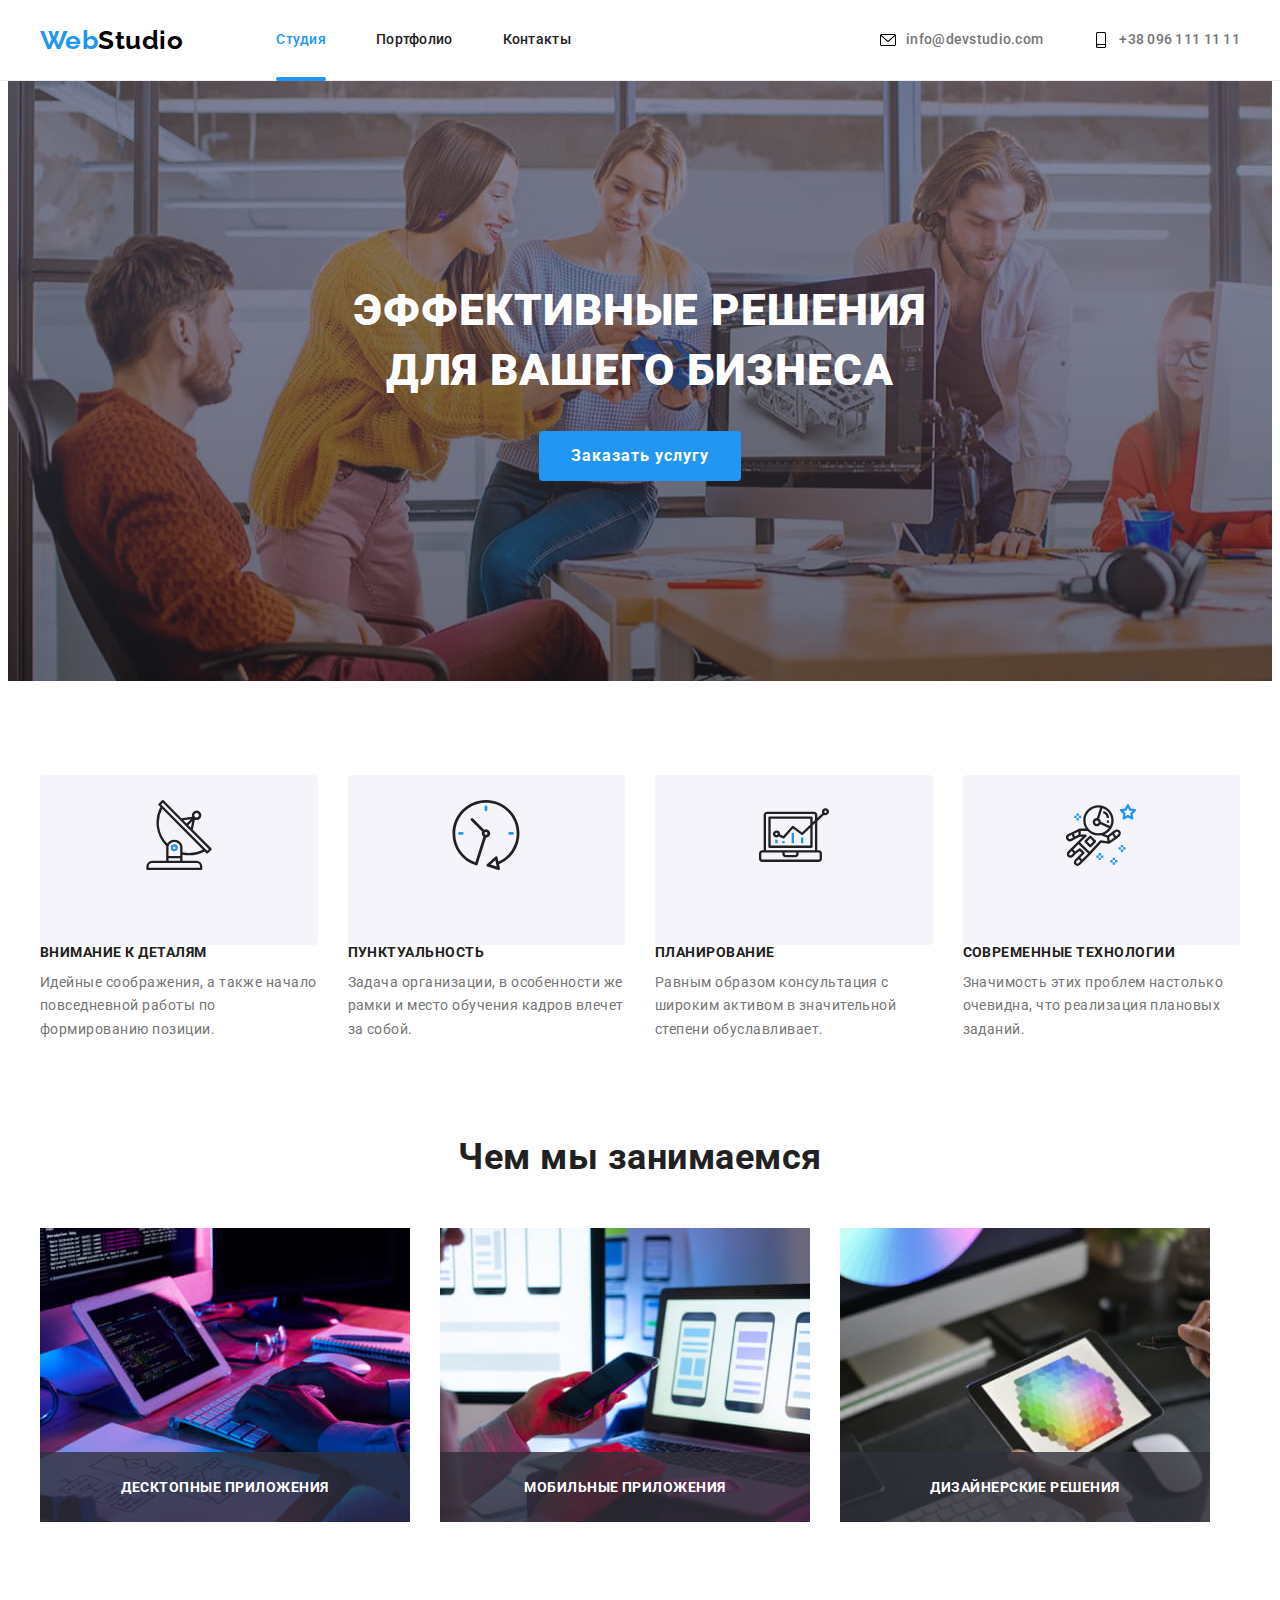
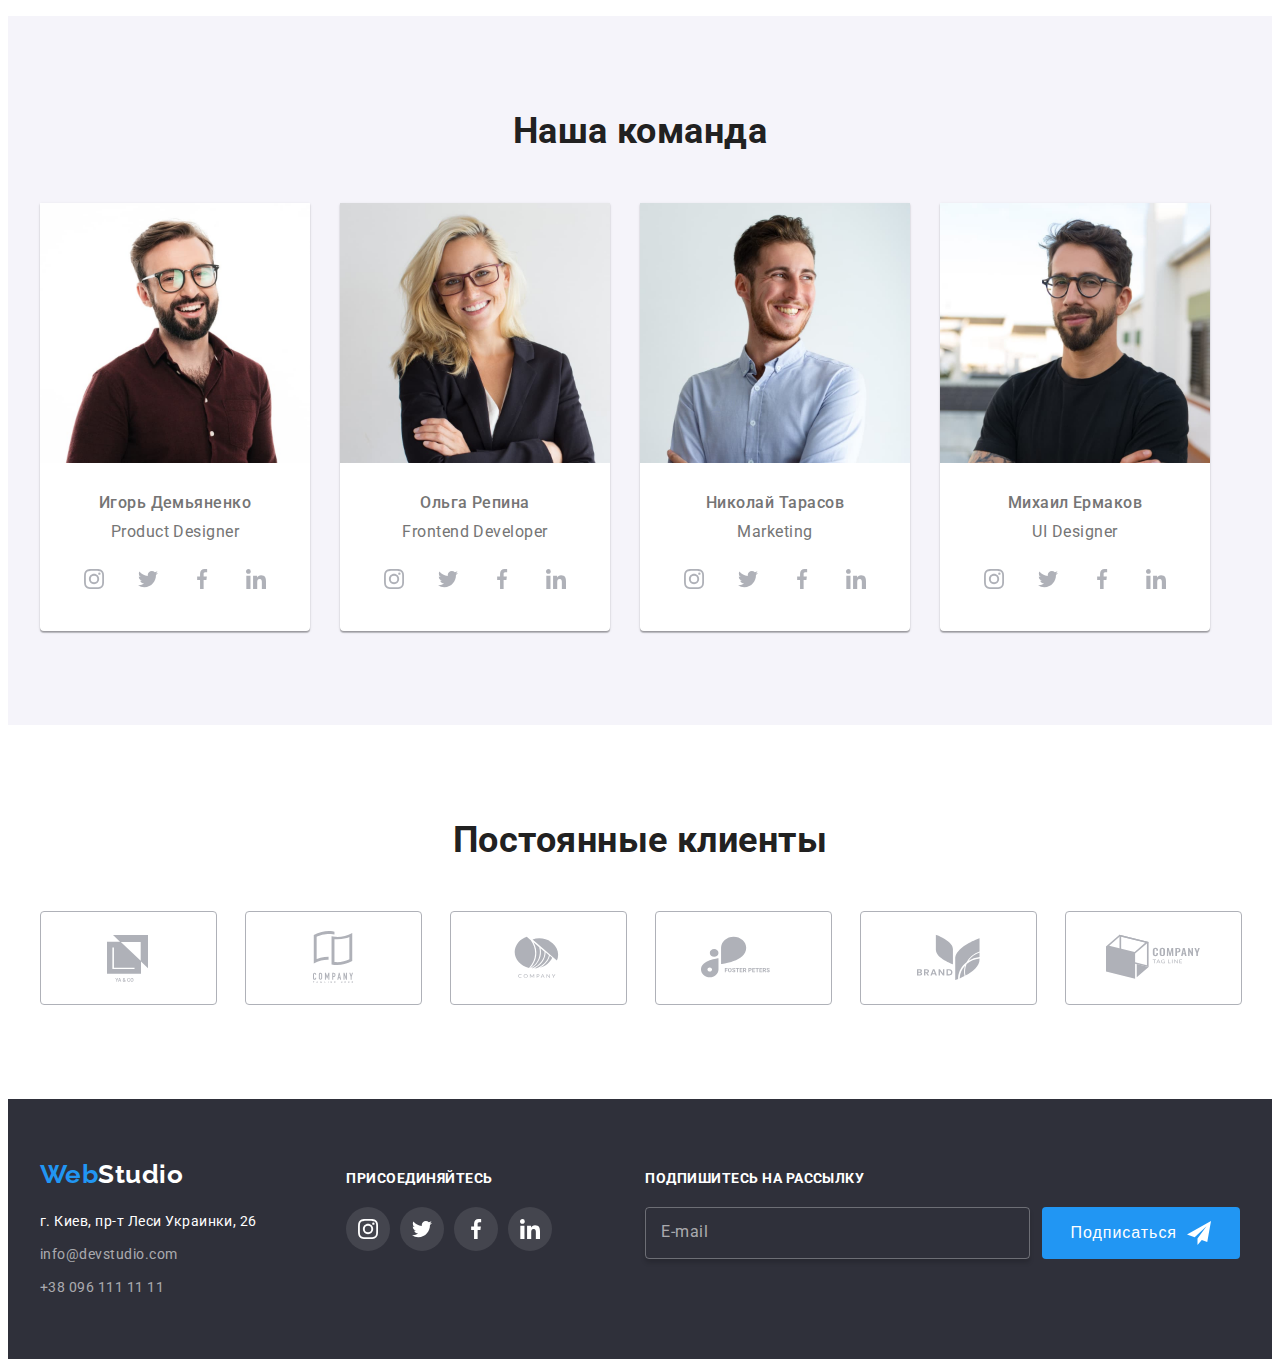
==== index.html @ b7d48f89 "previous project add to the new repo" ====
<!DOCTYPE html>
<html lang="ru">
  <head>
    <meta charset="UTF-8" />
    <meta http-equiv="X-UA-Compatible" content="IE=edge" />
    <meta name="viewport" content="width=device-width, initial-scale=1.0" />
    <title>Studio</title>
    <link rel="preconnect" href="https://fonts.googleapis.com" />
    <link rel="preconnect" href="https://fonts.gstatic.com" crossorigin />
    <link
      href="https://fonts.googleapis.com/css2?family=Raleway:wght@700&family=Roboto:wght@400;500;700;900&display=swap"
      rel="stylesheet"
    />
    <link
      rel="stylesheet"
      href="https://cdnjs.cloudflare.com/ajax/libs/modern-normalize/1.1.0/modern-normalize.min.css"
      integrity="sha512-wpPYUAdjBVSE4KJnH1VR1HeZfpl1ub8YT/NKx4PuQ5NmX2tKuGu6U/JRp5y+Y8XG2tV+wKQpNHVUX03MfMFn9Q=="
      crossorigin="anonymous"
      referrerpolicy="no-referrer"
    />
    <link rel="stylesheet" href="./css/main.min.css" />
  </head>

  <body>
    <!-- Шапка сайту -->
    <header class="page-header">
      <div class="container page-header__container">
        <nav class="navigation">
          <a href="./index.html" class="logo">Web<span class="logo__label">Studio</span></a>
          <ul class="navigation__list">
            <li class="navigation__item">
              <a href="./index.html" class="navigation__link navigation__link--current">Студия</a>
            </li>
            <li class="navigation__item">
              <a href="./portfolio.html" class="navigation__link">Портфолио</a>
            </li>
            <li class="navigation__item">
              <a href="" class="navigation__link">Контакты</a>
            </li>
          </ul>
        </nav>
        <ul class="page-header__contacts">
          <li class="page-header__item">
            <a href="mailto:info@devstudio.com" class="page-header__link">
              <svg class="page-header__icon">
                <use href="./images/defs.svg#letter"></use>
              </svg>
              info@devstudio.com
            </a>
          </li>
          <li class="page-header__item">
            <a href="tel:+380961111111" class="page-header__link">
              <svg class="page-header__icon">
                <use href="./images/defs.svg#phone"></use>
              </svg>
              +38 096 111 11 11
            </a>
          </li>
        </ul>
      </div>
    </header>

    <!-- Основний контент -->
    <main>
      <!-- Герой -->
      <section class="hero">
        <h1 class="hero__title">Эффективные решения для вашего бизнеса</h1>
        <button type="button" class="hero__btn" data-modal-open>Заказать услугу</button>
      </section>

      <!-- Особенности -->
      <section class="features section">
        <div class="container">
          <h2 class="hiden">Особенности</h2>
          <ul class="features__list">
            <li class="features__item">
              <div class="features__thumb">
                <svg class="features__icon">
                  <use href="./images/defs.svg#antenna"></use>
                </svg>
              </div>
              <h3 class="features__name">Внимание к деталям</h3>
              <p class="features__text">
                Идейные соображения, а также начало повседневной работы по формированию позиции.
              </p>
            </li>
            <li class="features__item">
              <div class="features__thumb">
                <svg class="features__icon">
                  <use href="./images/defs.svg#clock"></use>
                </svg>
              </div>
              <h3 class="features__name">Пунктуальность</h3>
              <p class="features__text">
                Задача организации, в особенности же рамки и место обучения кадров влечет за собой.
              </p>
            </li>
            <li class="features__item">
              <div class="features__thumb">
                <svg class="features__icon">
                  <use href="./images/defs.svg#diagram"></use>
                </svg>
              </div>
              <h3 class="features__name">Планирование</h3>
              <p class="features__text">
                Равным образом консультация с широким активом в значительной степени обуславливает.
              </p>
            </li>
            <li class="features__item">
              <div class="features__thumb">
                <svg class="features__icon">
                  <use href="./images/defs.svg#astronaut"></use>
                </svg>
              </div>
              <h3 class="features__name">Современные технологии</h3>
              <p class="features__text">
                Значимость этих проблем настолько очевидна, что реализация плановых заданий.
              </p>
            </li>
          </ul>
        </div>
      </section>

      <!-- Чем мы занимаемся -->
      <section class="tasks section">
        <div class="container">
          <h2 class="title">Чем мы занимаемся</h2>
          <ul class="tasks__list">
            <li class="tasks__item">
              <img src="./images/box1.jpg" alt="клацание по клавиатуре" width="370" height="294" />
              <div class="tasks__subtext">
                <p class="tasks__text">Десктопные приложения</p>
              </div>
            </li>
            <li class="tasks__item">
              <img
                src="./images/box2.jpg"
                alt="установка тем на телефон"
                width="370"
                height="294"
              />
              <div class="tasks__subtext">
                <p class="tasks__text">Мобильные приложения</p>
              </div>
            </li>
            <li class="tasks__item">
              <img src="./images/box3.jpg" alt="просмотр гаммы цветов" width="370" height="294" />
              <div class="tasks__subtext">
                <p class="tasks__text">Дизайнерские решения</p>
              </div>
            </li>
          </ul>
        </div>
      </section>

      <!-- Наша команда -->
      <section class="team section">
        <div class="container">
          <h2 class="title">Наша команда</h2>
          <ul class="team__list">
            <li class="team__card">
              <img
                src="./images/img1.jpg"
                alt="Игорь Демьяненко, главный дизайнер"
                width="270"
                height="260"
              />
              <h3 class="team__name">Игорь Демьяненко</h3>
              <p class="team__position">Product Designer</p>
              <ul class="social-list">
                <li class="social-list__item">
                  <a href="" class="social-list__link social-list__link--team">
                    <svg class="social-list__icon">
                      <use href="./images/defs.svg#instagram"></use>
                    </svg>
                  </a>
                </li>
                <li class="social-list__item">
                  <a href="" class="social-list__link social-list__link--team">
                    <svg class="social-list__icon">
                      <use href="./images/defs.svg#twitter"></use>
                    </svg>
                  </a>
                </li>
                <li class="social-list__item">
                  <a href="" class="social-list__link social-list__link--team">
                    <svg class="social-list__icon">
                      <use href="./images/defs.svg#facebook"></use>
                    </svg>
                  </a>
                </li>
                <li class="social-list__item">
                  <a href="" class="social-list__link social-list__link--team">
                    <svg class="social-list__icon">
                      <use href="./images/defs.svg#linkedin"></use>
                    </svg>
                  </a>
                </li>
              </ul>
            </li>
            <li class="team__card">
              <img
                src="./images/img2.jpg"
                alt="Ольга Репина, фронтенд разработчик"
                width="270"
                height="260"
              />
              <h3 class="team__name">Ольга Репина</h3>
              <p class="team__position">Frontend Developer</p>
              <ul class="social-list">
                <li class="social-list__item">
                  <a href="" class="social-list__link social-list__link--team">
                    <svg class="social-list__icon">
                      <use href="./images/defs.svg#instagram"></use>
                    </svg>
                  </a>
                </li>
                <li class="social-list__item">
                  <a href="" class="social-list__link social-list__link--team">
                    <svg class="social-list__icon">
                      <use href="./images/defs.svg#twitter"></use>
                    </svg>
                  </a>
                </li>
                <li class="social-list__item">
                  <a href="" class="social-list__link social-list__link--team">
                    <svg class="social-list__icon">
                      <use href="./images/defs.svg#facebook"></use>
                    </svg>
                  </a>
                </li>
                <li class="social-list__item">
                  <a href="" class="social-list__link social-list__link--team">
                    <svg class="social-list__icon">
                      <use href="./images/defs.svg#linkedin"></use>
                    </svg>
                  </a>
                </li>
              </ul>
            </li>
            <li class="team__card">
              <img
                src="./images/img3.jpg"
                alt="Николай Тарасов, отдел маркетинга"
                width="270"
                height="260"
              />
              <h3 class="team__name">Николай Тарасов</h3>
              <p class="team__position">Marketing</p>
              <ul class="social-list">
                <li class="social-list__item">
                  <a href="" class="social-list__link social-list__link--team">
                    <svg class="social-list__icon">
                      <use href="./images/defs.svg#instagram"></use>
                    </svg>
                  </a>
                </li>
                <li class="social-list__item">
                  <a href="" class="social-list__link social-list__link--team">
                    <svg class="social-list__icon">
                      <use href="./images/defs.svg#twitter"></use>
                    </svg>
                  </a>
                </li>
                <li class="social-list__item">
                  <a href="" class="social-list__link social-list__link--team">
                    <svg class="social-list__icon">
                      <use href="./images/defs.svg#facebook"></use>
                    </svg>
                  </a>
                </li>
                <li class="social-list__item">
                  <a href="" class="social-list__link social-list__link--team">
                    <svg class="social-list__icon">
                      <use href="./images/defs.svg#linkedin"></use>
                    </svg>
                  </a>
                </li>
              </ul>
            </li>
            <li class="team__card">
              <img src="./images/img4.jpg" alt="Михаил Ермаков, дизайнер пользовательского
              интерфейся" width="270" height="260"" />
              <h3 class="team__name">Михаил Ермаков</h3>
              <p class="team__position">UI Designer</p>
              <ul class="social-list">
                <li class="social-list__item">
                  <a href="" class="social-list__link social-list__link--team">
                    <svg class="social-list__icon">
                      <use href="./images/defs.svg#instagram"></use>
                    </svg>
                  </a>
                </li>
                <li class="social-list__item">
                  <a href="" class="social-list__link social-list__link--team">
                    <svg class="social-list__icon">
                      <use href="./images/defs.svg#twitter"></use>
                    </svg>
                  </a>
                </li>
                <li class="social-list__item">
                  <a href="" class="social-list__link social-list__link--team">
                    <svg class="social-list__icon">
                      <use href="./images/defs.svg#facebook"></use>
                    </svg>
                  </a>
                </li>
                <li class="social-list__item">
                  <a href="" class="social-list__link social-list__link--team">
                    <svg class="social-list__icon">
                      <use href="./images/defs.svg#linkedin"></use>
                    </svg>
                  </a>
                </li>
              </ul>
            </li>
          </ul>
        </div>
      </section>

      <!-- Наши клиенты -->
      <section class="section clients">
        <div class="container">
          <h2 class="title">Постоянные клиенты</h2>
          <ul class="clients__list">
            <li class="clients__item">
              <a href="" class="clients__link">
                <svg class="clients__icon">
                  <use href="./images/defs.svg#client-1"></use>
                </svg>
              </a>
            </li>
            <li class="clients__item">
              <a href="" class="clients__link">
                <svg class="clients__icon">
                  <use href="./images/defs.svg#client-2"></use>
                </svg>
              </a>
            </li>
            <li class="clients__item">
              <a href="" class="clients__link">
                <svg class="clients__icon">
                  <use href="./images/defs.svg#client-3"></use>
                </svg>
              </a>
            </li>
            <li class="clients__item">
              <a href="" class="clients__link">
                <svg class="clients__icon">
                  <use href="./images/defs.svg#client-4"></use>
                </svg>
              </a>
            </li>
            <li class="clients__item">
              <a href="" class="clients__link">
                <svg class="clients__icon">
                  <use href="./images/defs.svg#client-5"></use>
                </svg>
              </a>
            </li>
            <li class="clients__item">
              <a href="" class="clients__link">
                <svg class="clients__icon">
                  <use href="./images/defs.svg#client-6"></use>
                </svg>
              </a>
            </li>
          </ul>
        </div>
      </section>

      <div class="backdrop is-hidden" data-modal>
        <div class="modal">
          <button type="button" class="modal__btn" data-modal-close>
            <svg class="modal__icon">
              <use href="./images/defs.svg#close"></use>
            </svg>
          </button>

          <h2 class="modal__title">Оставьте свои данные, мы вам перезвоним</h2>

          <label class="modal__label">
            <input type="text" class="modal__input" name="name" placeholder=" " />
            <span class="modal__label-name">Имя</span>
            <svg class="modal__label-icon">
              <use href="./images/defs.svg#person-black"></use>
            </svg>
          </label>
          <label class="modal__label">
            <input type="tel" class="modal__input" name="tel" placeholder=" " />
            <span class="modal__label-name">Телефон</span>
            <svg class="modal__label-icon">
              <use href="./images/defs.svg#phone-black"></use>
            </svg>
          </label>
          <label class="modal__label">
            <input type="email" class="modal__input" name="email" placeholder=" " />
            <span class="modal__label-name">Почта</span>
            <svg class="modal__label-icon">
              <use href="./images/defs.svg#email-black"></use>
            </svg>
          </label>
          <label class="modal__label">
            <textarea
              class="modal__input modal__textarea"
              name="comment"
              rows="6"
              placeholder="Введите текст"
            ></textarea>
            <span class="modal__textarea-name">Комментарий</span>
          </label>
          <label class="modal__policy">
            <input type="checkbox" name="policy" class="hiden modal__checkbox" />
            <svg class="modal__check">
              <use href="./images/defs.svg#check"></use>
            </svg>
            <span class="modal__policy-text"
              >Соглашаюсь с рассылкой и принимаю
              <a href="" class="modal__link">Условия договора</a></span
            >
          </label>
          <button type="submit" class="modal__submit-btn">Отправить</button>
        </div>
      </div>
    </main>

    <!-- Футер -->
    <footer class="page-footer">
      <div class="container page-footer__container">
        <div class="page-footer__left">
          <a href="./index.html" class="logo"
            >Web<span class="logo__label logo__label--footer">Studio</span></a
          >
          <address class="address">
            <ul class="address__list">
              <li class="address__item"><p>г. Киев, пр-т Леси Украинки, 26</p></li>
              <li class="address__item">
                <a href="mailto:info@devstudio.com" class="address__link">info@devstudio.com</a>
              </li>
              <li class="address__item">
                <a href="tel:+380961111111" class="address__link">+38 096 111 11 11</a>
              </li>
            </ul>
          </address>
        </div>
        <div class="page-footer__center">
          <h2 class="page-footer__title">присоединяйтесь</h2>
          <ul class="social-list">
            <li class="social-list__item">
              <a href="" class="social-list__link social-list__link--footer">
                <svg class="social-list__icon">
                  <use href="./images/defs.svg#instagram"></use>
                </svg>
              </a>
            </li>
            <li class="social-list__item">
              <a href="" class="social-list__link social-list__link--footer">
                <svg class="social-list__icon">
                  <use href="./images/defs.svg#twitter"></use>
                </svg>
              </a>
            </li>
            <li class="social-list__item">
              <a href="" class="social-list__link social-list__link--footer">
                <svg class="social-list__icon">
                  <use href="./images/defs.svg#facebook"></use>
                </svg>
              </a>
            </li>
            <li class="social-list__item">
              <a href="" class="social-list__link social-list__link--footer">
                <svg class="social-list__icon">
                  <use href="./images/defs.svg#linkedin"></use>
                </svg>
              </a>
            </li>
          </ul>
        </div>
        <div class="page-footer__right">
          <h2 class="page-footer__title">Подпишитесь на рассылку</h2>
          <div class="page-footer__wrapper">
            <label class="page-footer__label">
              <input
                type="email"
                class="page-footer__input"
                name="email"
                placeholder=" "
              />
              <span class="page-footer__label-text">E-mail</span>
            </label>
            <button class="page-footer__btn" type="submit">
              Подписаться
              <svg class="page-footer__icon">
                <use href="./images/defs.svg#send"></use>
              </svg>
            </button>
          </div>
        </div>
      </div>
    </footer>

    <script src="./js/modal.js"></script>
  </body>
</html>
---- css/main.min.css ----
body{padding:0}h1,h2,h3,h4,h5,h6,p{margin-top:0;margin-bottom:0}img{display:block;max-width:100%}ul,ol{list-style:none;margin:0;padding:0}a{text-decoration:none}body{font-family:"Roboto", sans-serif;color:#757575;letter-spacing:0.03em;margin-top:81px}.container{width:1200px;margin:0 auto;padding-left:15px;padding-right:15px}.hiden{position:absolute;width:1px;height:1px;margin:-1px;padding:0;overflow:hidden;border:0;clip:rect(0 0 0 0)}.section{padding-top:94px;padding-bottom:94px}.title{font-size:36px;line-height:1.17;text-align:center;margin-bottom:50px;color:#212121}.page-header{position:fixed;width:100%;top:0;left:50%;-webkit-transform:translateX(-50%);transform:translateX(-50%);z-index:5;background-color:#fff;font-weight:500;font-size:14px;line-height:1.14;border-bottom:1px solid #ececec}.page-header__container{display:-webkit-box;display:-ms-flexbox;display:flex}.page-header__item:not(:last-child){margin-right:50px}.page-header__link{display:-webkit-box;display:-ms-flexbox;display:flex;-webkit-box-align:center;-ms-flex-align:center;align-items:center;padding-top:32px;padding-bottom:32px;letter-spacing:0.02em;color:#757575;-webkit-transition:color 250ms cubic-bezier(0.4, 0, 0.2, 1),fill 250ms cubic-bezier(0.4, 0, 0.2, 1);transition:color 250ms cubic-bezier(0.4, 0, 0.2, 1),fill 250ms cubic-bezier(0.4, 0, 0.2, 1)}.page-header__link:hover,.page-header__link:focus{fill:#2196f3;color:#2196f3}.page-header__icon{margin-right:10px;width:16px;height:16px}.navigation{display:-webkit-box;display:-ms-flexbox;display:flex;-webkit-box-align:center;-ms-flex-align:center;align-items:center}.navigation__list{display:-webkit-box;display:-ms-flexbox;display:flex}.navigation__item:not(:last-child){margin-right:50px}.navigation__link{display:inline-block;padding-top:32px;padding-bottom:32px;letter-spacing:0.02em;color:#212121;-webkit-transition:color 250ms cubic-bezier(0.4, 0, 0.2, 1);transition:color 250ms cubic-bezier(0.4, 0, 0.2, 1)}.navigation__link:hover,.navigation__link:focus{color:#2196f3}.navigation__link--current{position:relative;color:#2196f3}.navigation__link--current::after{position:absolute;bottom:-1px;content:"";display:block;height:4px;width:100%;border-radius:2px;background-color:#2196f3}.page-header__contacts{display:-webkit-box;display:-ms-flexbox;display:flex;margin-left:auto}.logo{font-family:Raleway;font-weight:700;font-size:26px;line-height:1.19;color:#2196f3;margin-right:93px}.logo__label{color:#000000}.logo__label--footer{color:#fff}.hero{max-width:1600px;background:-webkit-gradient(linear, left top, left bottom, from(rgba(128,131,165,0.4)), to(rgba(47,48,58,0.4))),url("../images/bgc.jpg");background:linear-gradient(rgba(128,131,165,0.4), rgba(47,48,58,0.4)),url("../images/bgc.jpg");margin:0 auto;text-align:center;letter-spacing:0.06em;padding-top:200px;padding-bottom:200px}.hero__title{max-width:630px;margin-left:auto;margin-right:auto;margin-bottom:30px;font-weight:900;font-size:44px;line-height:1.36;text-transform:uppercase;color:#fff}.hero__btn{font-family:inherit;font-weight:700;font-size:16px;line-height:1.87;letter-spacing:inherit;color:#fff;cursor:pointer;background-color:#2196f3;border:none;border-radius:4px;padding:10px 32px;-webkit-transition:background-color 250ms cubic-bezier(0.4, 0, 0.2, 1);transition:background-color 250ms cubic-bezier(0.4, 0, 0.2, 1)}.hero__btn:hover,.hero__btn:focus{background-color:#188ce8}.features{padding-bottom:0}.features__list{display:-webkit-box;display:-ms-flexbox;display:flex}.features__item{max-width:calc((100% - 90px) / 4)}.features__item:not(:last-child){margin-right:30px}.features__thumb{width:100%;height:120px;padding:25px 0;background-color:#f5f4fa;border-radius:4px}.features__icon{display:block;margin:0 auto;width:70px;height:70px}.features__name{margin-bottom:10px;line-height:1.14;text-transform:uppercase;font-size:14px;color:#212121}.features__text{font-size:14px;line-height:1.71}.tasks__list{display:-webkit-box;display:-ms-flexbox;display:flex}.tasks__item{position:relative;max-width:calc((100% - 60px) / 3)}.tasks__item:not(:last-child){margin-right:30px}.tasks__subtext{position:absolute;bottom:0;height:70px;width:100%;display:-webkit-box;display:-ms-flexbox;display:flex;-webkit-box-pack:center;-ms-flex-pack:center;justify-content:center;-webkit-box-align:center;-ms-flex-align:center;align-items:center;background-color:rgba(47,48,58,0.8)}.tasks__text{font-weight:700;font-size:14px;line-height:calc(16 / 14);text-transform:uppercase;color:#fff}.team{text-align:center;background-color:#f5f4fa}.team__list{display:-webkit-box;display:-ms-flexbox;display:flex}.team__card{max-width:calc((100% - 90px) / 4);padding-bottom:30px;background-color:#fff;border-radius:0px 0px 4px 4px;-webkit-box-shadow:0px 1px 3px rgba(0,0,0,0.12),0px 1px 1px rgba(0,0,0,0.14),0px 2px 1px rgba(0,0,0,0.2);box-shadow:0px 1px 3px rgba(0,0,0,0.12),0px 1px 1px rgba(0,0,0,0.14),0px 2px 1px rgba(0,0,0,0.2)}.team__card:not(:last-child){margin-right:30px}.team__name{font-weight:500;font-size:16px;margin-top:30px;margin-bottom:10px}.team__position{font-size:16px;line-height:1.19}.social-list{display:-webkit-box;display:-ms-flexbox;display:flex;-webkit-box-pack:center;-ms-flex-pack:center;justify-content:center;margin-top:16px}.social-list__item:not(:last-child){margin-right:10px}.social-list__item:hover .social-list__link,.social-list__item:hover .social-list__link--team,.social-list__item:hover .social-list__link--footer,.social-list__item:focus .social-list__link,.social-list__item:focus .social-list__link--team,.social-list__item:focus .social-list__link--footer{-webkit-transform:rotateY(1turn);transform:rotateY(1turn)}.social-list__link:hover,.social-list__link--team:hover,.social-list__link--footer:hover,.social-list__link:focus,.social-list__link--team:focus,.social-list__link--footer:focus{background-color:#2196f3;fill:#fff}.social-list__icon{display:block;width:20px;height:20px}.social-list__link,.social-list__link--team,.social-list__link--footer{display:-webkit-box;display:-ms-flexbox;display:flex;border-radius:50%;height:44px;width:44px;-webkit-box-align:center;-ms-flex-align:center;align-items:center;-webkit-box-pack:center;-ms-flex-pack:center;justify-content:center;-webkit-transition:background-color 250ms cubic-bezier(0.4, 0, 0.2, 1),fill 250ms cubic-bezier(0.4, 0, 0.2, 1),-webkit-transform 500ms cubic-bezier(0.4, 0, 0.2, 1);transition:background-color 250ms cubic-bezier(0.4, 0, 0.2, 1),fill 250ms cubic-bezier(0.4, 0, 0.2, 1),-webkit-transform 500ms cubic-bezier(0.4, 0, 0.2, 1);transition:background-color 250ms cubic-bezier(0.4, 0, 0.2, 1),fill 250ms cubic-bezier(0.4, 0, 0.2, 1),transform 500ms cubic-bezier(0.4, 0, 0.2, 1);transition:background-color 250ms cubic-bezier(0.4, 0, 0.2, 1),fill 250ms cubic-bezier(0.4, 0, 0.2, 1),transform 500ms cubic-bezier(0.4, 0, 0.2, 1),-webkit-transform 500ms cubic-bezier(0.4, 0, 0.2, 1)}.social-list__link--team{fill:#afb1b8}.social-list__link--footer{fill:#fff;background-color:rgba(255,255,255,0.1)}.clients__list{display:-webkit-box;display:-ms-flexbox;display:flex}.clients__item{width:calc((100% - 150px) / 6)}.clients__item:not(:last-child){margin-right:30px}.clients__link{display:-webkit-box;display:-ms-flexbox;display:flex;fill:#afb1b8;-webkit-box-pack:center;-ms-flex-pack:center;justify-content:center;-webkit-box-align:center;-ms-flex-align:center;align-items:center;width:100%;height:92px;border:1px solid #afb1b8;border-radius:4px;-webkit-transition:border-color 250ms cubic-bezier(0.4, 0, 0.2, 1),fill 250ms cubic-bezier(0.4, 0, 0.2, 1);transition:border-color 250ms cubic-bezier(0.4, 0, 0.2, 1),fill 250ms cubic-bezier(0.4, 0, 0.2, 1)}.clients__link:hover,.clients__link:focus{fill:#2196f3;border-color:#2196f3}.clients__icon{width:106px}.page-footer{background-color:#2f303a;padding-top:60px;padding-bottom:60px}.page-footer__container{display:-webkit-box;display:-ms-flexbox;display:flex}.page-footer__title{font-size:14px;line-height:1.14;text-transform:uppercase;color:#fff;margin-bottom:20px}.page-footer__left{margin-right:70px}.page-footer__center{padding-top:12px}.page-footer__right{-webkit-box-flex:1;-ms-flex-positive:1;flex-grow:1;padding-top:12px;margin-left:93px}.page-footer__wrapper{display:-webkit-box;display:-ms-flexbox;display:flex}.page-footer__label{display:-webkit-box;display:-ms-flexbox;display:flex;-webkit-box-flex:1;-ms-flex-positive:1;flex-grow:1;position:relative;-ms-flex-preferred-size:auto;flex-basis:auto}.page-footer__label:focus-within .page-footer__label-text{-webkit-transform:translateX(-79px);transform:translateX(-79px)}.page-footer__label-text{position:absolute;top:15px;left:16px;-webkit-transform:translateX(0);transform:translateX(0);font-size:16px;line-height:1.25;color:rgba(255,255,255,0.6)}.page-footer__input{display:block;padding:15px 16px;-webkit-box-flex:1;-ms-flex-positive:1;flex-grow:1;border:1px solid rgba(255,255,255,0.3);-webkit-box-shadow:0px 4px 4px rgba(0,0,0,0.15);box-shadow:0px 4px 4px rgba(0,0,0,0.15);border-radius:4px;background-color:transparent;font-size:16px;line-height:1.25;color:#fff}.page-footer__input:not(:placeholder-shown)+.footer-label-text{-webkit-transform:translateX(-79px);transform:translateX(-79px)}.page-footer__btn{padding:10px 29px;margin-left:12px;border:none;border-radius:4px;font-size:16px;line-height:1.87;display:-webkit-box;display:-ms-flexbox;display:flex;-webkit-box-align:center;-ms-flex-align:center;align-items:center;text-align:center;letter-spacing:0.06em;color:#ffffff;background-color:#2196f3;-webkit-transition:background-color 250ms cubic-bezier(0.4, 0, 0.2, 1);transition:background-color 250ms cubic-bezier(0.4, 0, 0.2, 1)}.page-footer__btn:hover,.page-footer__btn:focus{background-color:#188ce8}.page-footer__icon{width:24px;height:24px;margin-left:10px;fill:#ffffff}.address{margin-top:20px;font-style:normal;font-size:14px;line-height:1.71;color:#fff}.address__item:not(:last-child){margin-bottom:9px}.address__link{font-style:normal;color:rgba(255,255,255,0.6);-webkit-transition:color 250ms cubic-bezier(0.4, 0, 0.2, 1);transition:color 250ms cubic-bezier(0.4, 0, 0.2, 1)}.backdrop{position:fixed;width:100vw;height:100vh;top:0;left:0;z-index:10;opacity:1;-webkit-transition:opacity 250ms cubic-bezier(0.4, 0, 0.2, 1);transition:opacity 250ms cubic-bezier(0.4, 0, 0.2, 1);background-color:rgba(0,0,0,0.2)}.backdrop.is-hidden{opacity:0;pointer-events:none}.modal{position:absolute;top:50%;left:50%;-webkit-transform:translate(-50%, -50%) scale(1);transform:translate(-50%, -50%) scale(1);-webkit-transition:-webkit-transform 250ms cubic-bezier(0.4, 0, 0.2, 1);transition:-webkit-transform 250ms cubic-bezier(0.4, 0, 0.2, 1);transition:transform 250ms cubic-bezier(0.4, 0, 0.2, 1);transition:transform 250ms cubic-bezier(0.4, 0, 0.2, 1), -webkit-transform 250ms cubic-bezier(0.4, 0, 0.2, 1);width:528px;height:581px;padding:40px;background-color:#fff;-webkit-box-shadow:0px 1px 3px rgba(0,0,0,0.12),0px 1px 1px rgba(0,0,0,0.14),0px 2px 1px rgba(0,0,0,0.2);box-shadow:0px 1px 3px rgba(0,0,0,0.12),0px 1px 1px rgba(0,0,0,0.14),0px 2px 1px rgba(0,0,0,0.2);border-radius:4px}.backdrop.is-hiden .modal{-webkit-transform:translate(-50%, -50%) scale(1.2);transform:translate(-50%, -50%) scale(1.2)}.modal__btn{position:absolute;top:8px;right:8px;display:-webkit-box;display:-ms-flexbox;display:flex;-webkit-box-pack:center;-ms-flex-pack:center;justify-content:center;-webkit-box-align:center;-ms-flex-align:center;align-items:center;height:30px;width:30px;border-radius:50%;border:1px solid rgba(0,0,0,0.1);background-color:#fff;-webkit-transition:border 250ms cubic-bezier(0.4, 0, 0.2, 1),color 250ms cubic-bezier(0.4, 0, 0.2, 1);transition:border 250ms cubic-bezier(0.4, 0, 0.2, 1),color 250ms cubic-bezier(0.4, 0, 0.2, 1)}.modal__btn:hover,.modal__btn:focus{border:1px solid #2196f3;color:#2196f3}.modal__icon{height:18px;width:18px;fill:currentColor}.modal__title{font-weight:700;font-size:20px;line-height:1.15;text-align:center;color:#212121;margin-bottom:30px}.modal__label{position:relative;display:block;margin-bottom:28px}.modal__input{padding:11px 35px;border:1px solid rgba(33,33,33,0.2);border-radius:4px;width:100%}.modal__input:focus{outline:none;border-color:#2196f3}.modal__label-name{position:absolute;top:50%;left:0;-webkit-transform:translate(35px, -50%);transform:translate(35px, -50%);font-size:12px;line-height:1.17;letter-spacing:0.01em;color:#757575;-webkit-transition:-webkit-transform 250ms cubic-bezier(0.4, 0, 0.2, 1);transition:-webkit-transform 250ms cubic-bezier(0.4, 0, 0.2, 1);transition:transform 250ms cubic-bezier(0.4, 0, 0.2, 1);transition:transform 250ms cubic-bezier(0.4, 0, 0.2, 1), -webkit-transform 250ms cubic-bezier(0.4, 0, 0.2, 1)}.modal__label:focus-within .modal__label-name,.modal__input:not(:placeholder-shown)+.modal__label-name{-webkit-transform:translate(0, -37px);transform:translate(0, -37px)}.modal__label-icon{position:absolute;top:50%;left:12px;-webkit-transform:translateY(-50%);transform:translateY(-50%);width:16px;height:16px}.modal__label:focus-within .modal__label-icon{fill:#2196f3}.modal__textarea{resize:none;padding:12px 16px;font-size:12px;line-height:1.17;letter-spacing:0.01em;color:#757575}.modal__textarea::-webkit-input-placeholder{font-size:12px;line-height:1.17;letter-spacing:0.01em;color:rgba(117,117,117,0.5)}.modal__textarea:-ms-input-placeholder{font-size:12px;line-height:1.17;letter-spacing:0.01em;color:rgba(117,117,117,0.5)}.modal__textarea::-ms-input-placeholder{font-size:12px;line-height:1.17;letter-spacing:0.01em;color:rgba(117,117,117,0.5)}.modal__textarea::placeholder{font-size:12px;line-height:1.17;letter-spacing:0.01em;color:rgba(117,117,117,0.5)}.modal__textarea-name{position:absolute;left:0;top:-4px;-webkit-transform:translateY(-100%);transform:translateY(-100%);font-size:12px;line-height:1.17;letter-spacing:0.01em;color:#757575}.modal__policy{display:-webkit-box;display:-ms-flexbox;display:flex;-webkit-box-pack:center;-ms-flex-pack:center;justify-content:center;-webkit-box-align:center;-ms-flex-align:center;align-items:center;margin-bottom:30px}.modal__check{display:block;width:16px;height:15px;border:2px solid #212121;border-radius:2px;margin-right:8px;-webkit-transition:background-color 250ms cubic-bezier(0.4, 0, 0.2, 1),border-color 250ms cubic-bezier(0.4, 0, 0.2, 1);transition:background-color 250ms cubic-bezier(0.4, 0, 0.2, 1),border-color 250ms cubic-bezier(0.4, 0, 0.2, 1)}.modal__checkbox:checked+.modal__check{background-color:#2196f3;border-color:#2196f3}.modal__policy-text{text-align:center;font-size:14px;line-height:1.71;color:#757575}.modal__link:hover,.modal__link:focus{color:#2196f3}.modal__submit-btn{display:block;padding:10px 55px;margin:0 auto;background-color:#2196f3;-webkit-box-shadow:0px 4px 4px rgba(0,0,0,0.15);box-shadow:0px 4px 4px rgba(0,0,0,0.15);border-radius:4px;border:none;font-size:16px;line-height:1.87;letter-spacing:0.06em;color:#fff;-webkit-transition:background-color 250ms cubic-bezier(0.4, 0, 0.2, 1);transition:background-color 250ms cubic-bezier(0.4, 0, 0.2, 1)}.modal__submit-btn:hover,.modal__submit-btn:focus{background-color:#188ce8}
/*# sourceMappingURL=main.min.css.map */
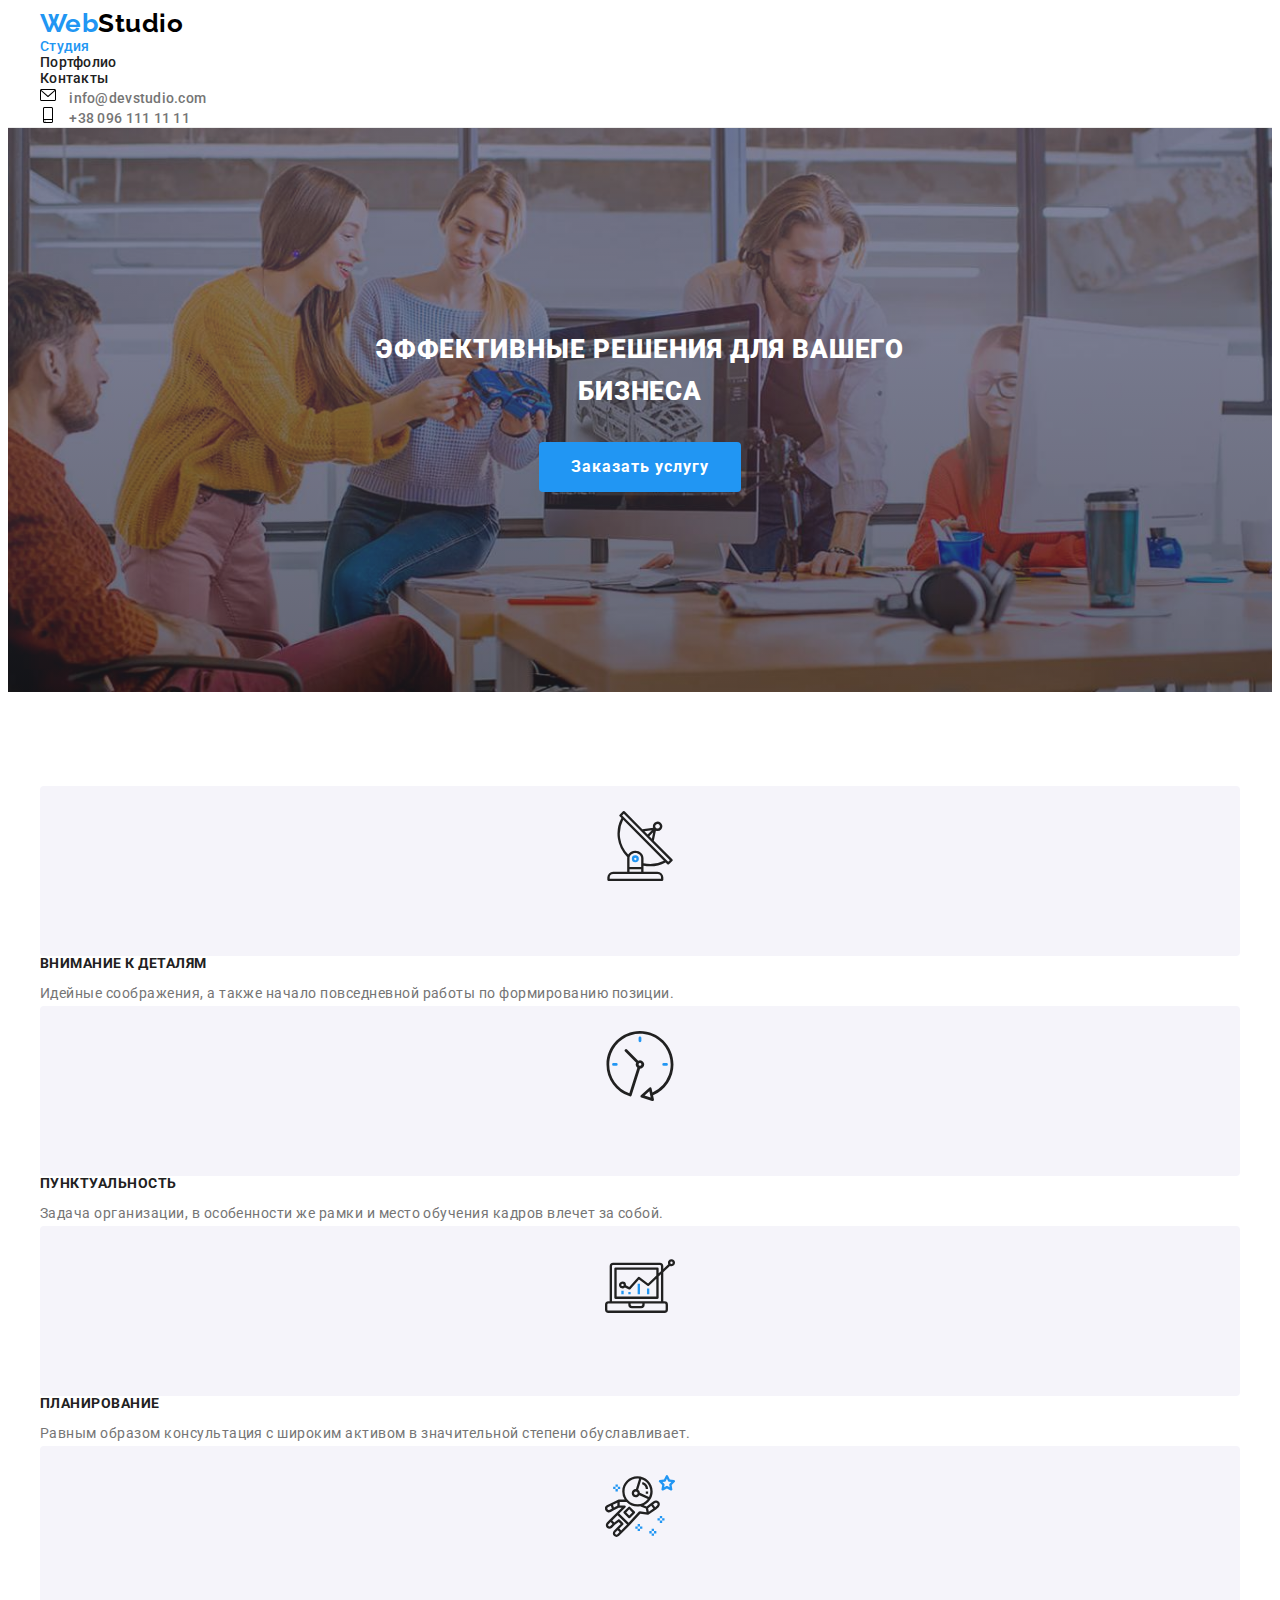
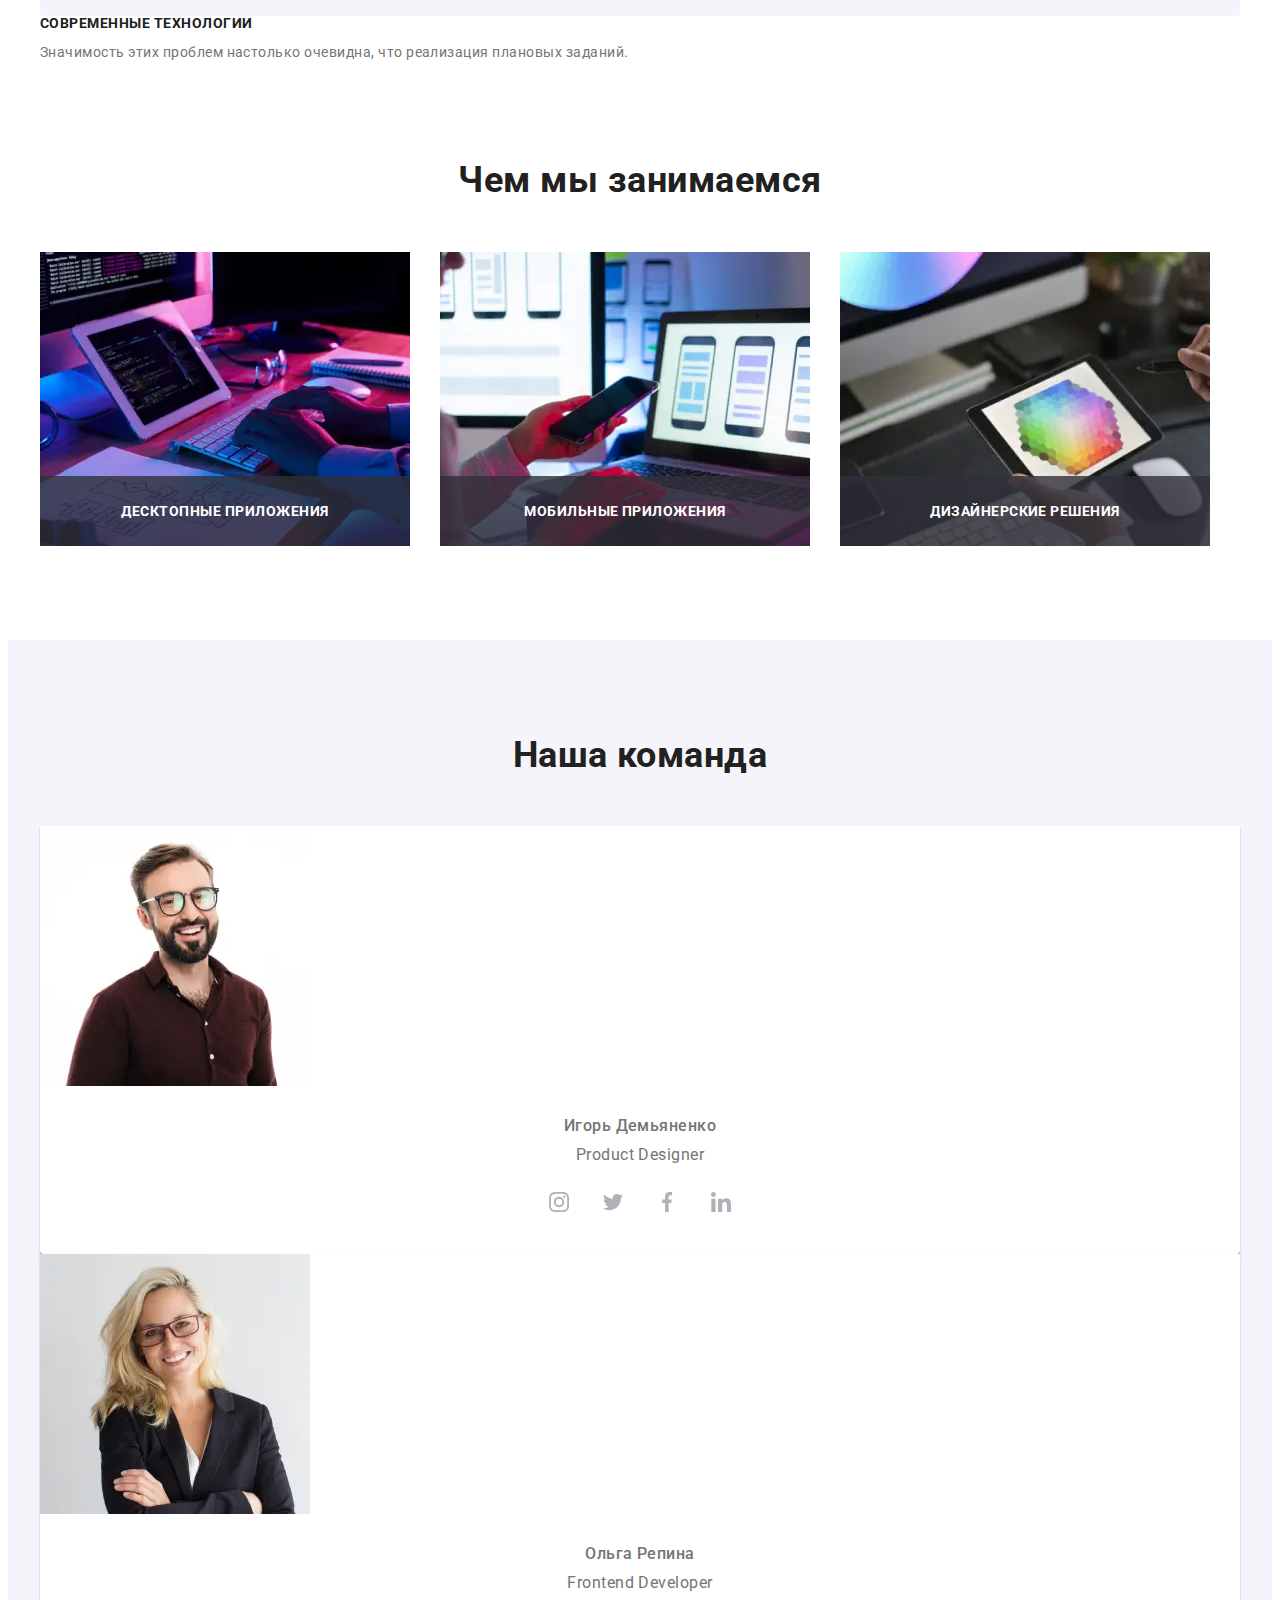
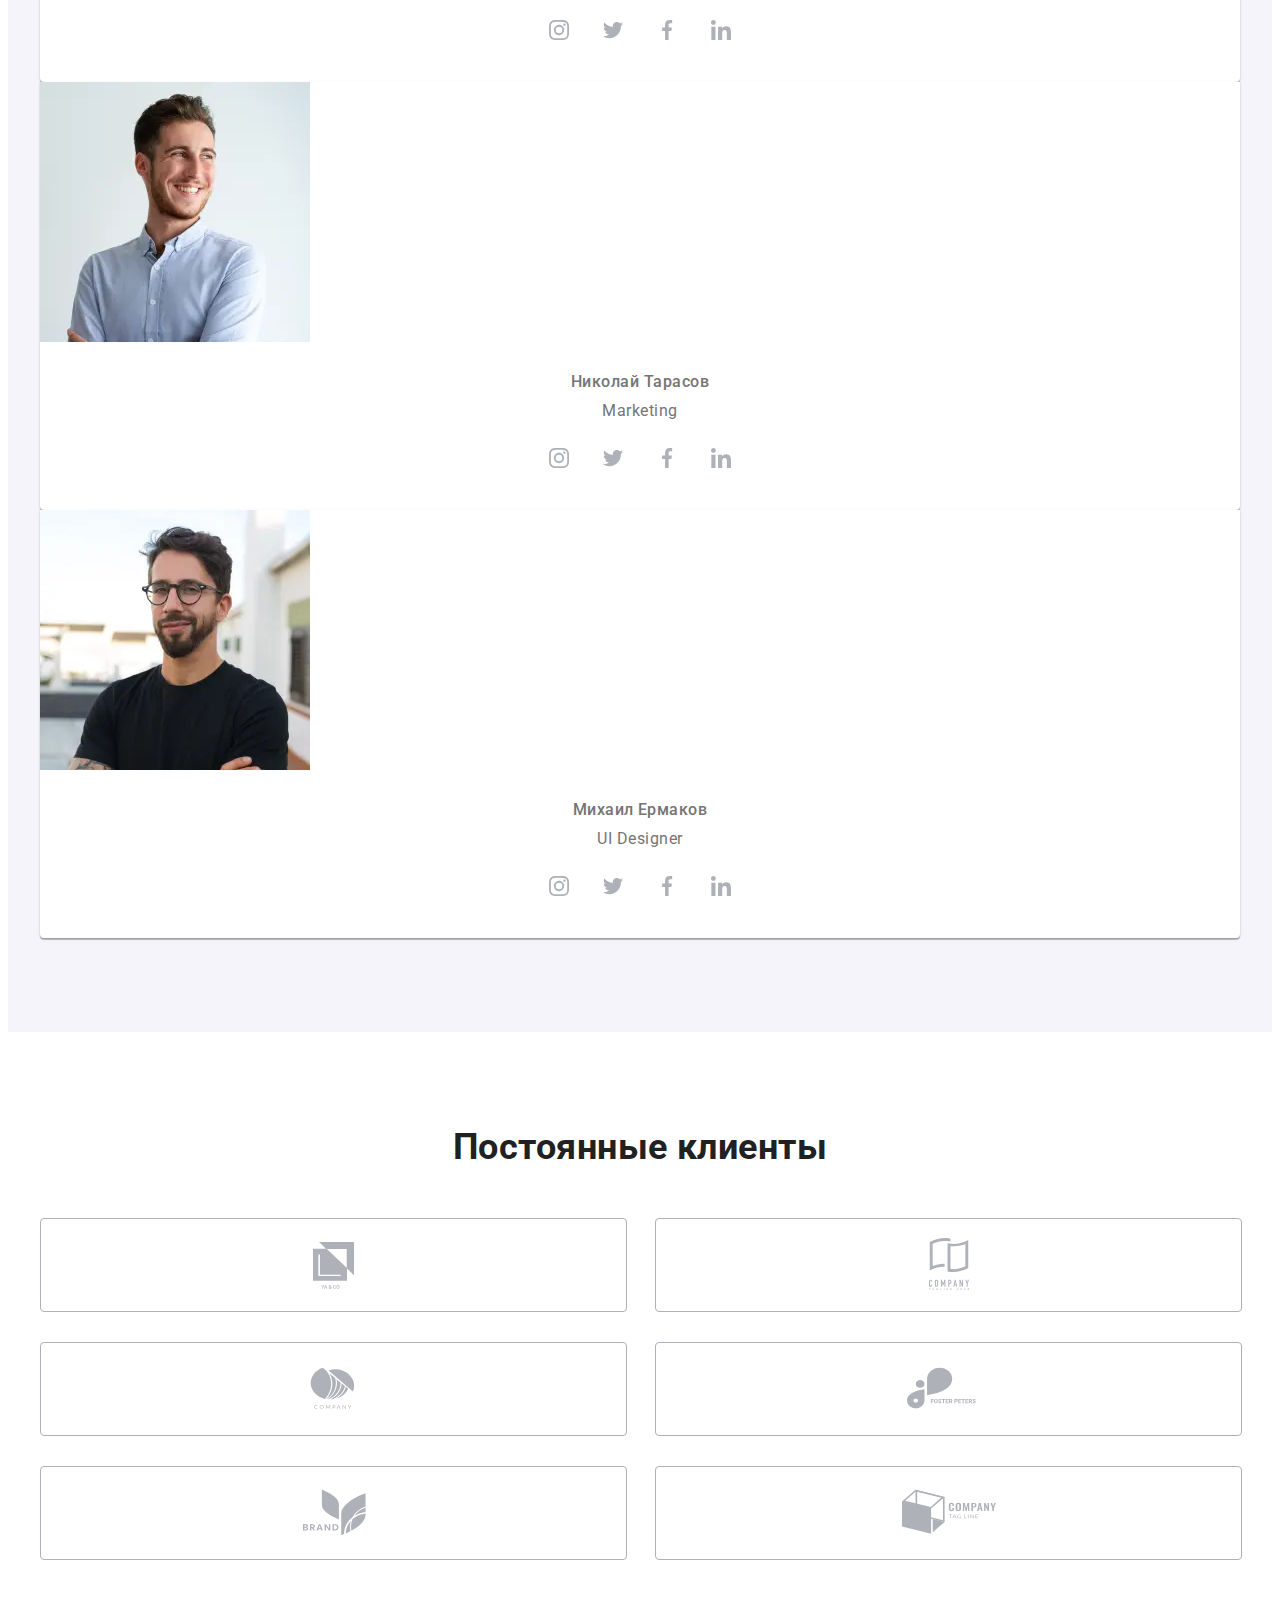
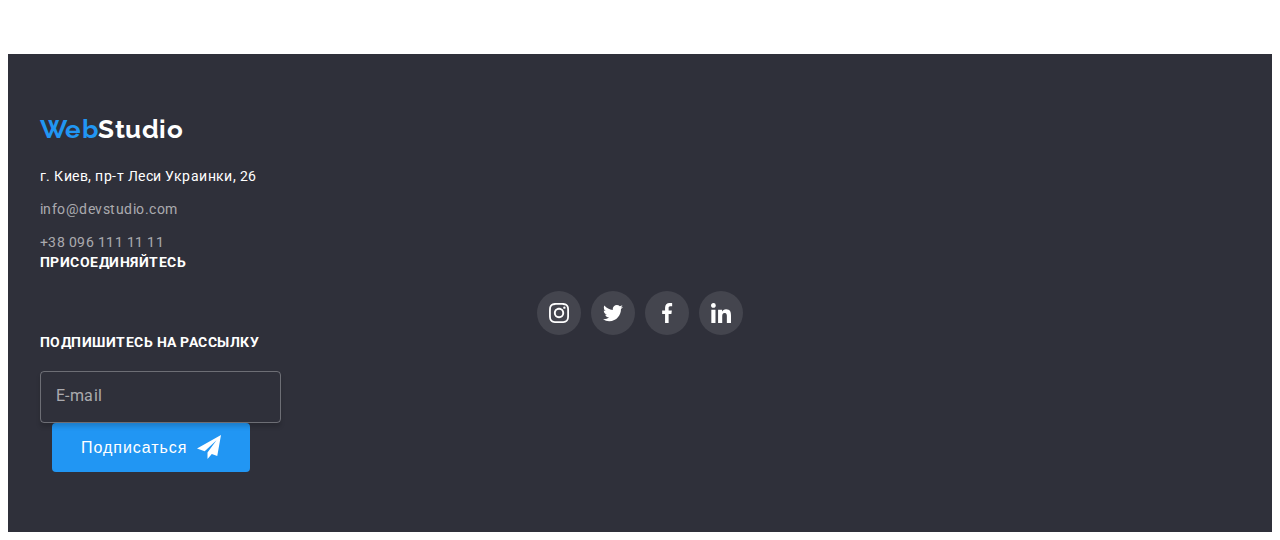
==== commit 75f027a4: "images changed to responsive immages in whole project" ====
--- a/index.html
+++ b/index.html
@@ -64,8 +64,10 @@
     <main>
       <!-- Герой -->
       <section class="hero">
-        <h1 class="hero__title">Эффективные решения для вашего бизнеса</h1>
-        <button type="button" class="hero__btn" data-modal-open>Заказать услугу</button>
+        <div class="container">
+          <h1 class="hero__title">Эффективные решения для вашего бизнеса</h1>
+          <button type="button" class="hero__btn" data-modal-open>Заказать услугу</button>
+        </div>
       </section>
 
       <!-- Особенности -->
@@ -127,24 +129,49 @@
           <h2 class="title">Чем мы занимаемся</h2>
           <ul class="tasks__list">
             <li class="tasks__item">
-              <img src="./images/box1.jpg" alt="клацание по клавиатуре" width="370" height="294" />
+              <picture>
+                <source
+                  srcset="./images/tasks/img-1.webp 1x, ./images/tasks/img-1@2x.webp 2x"
+                  type="image/webp"
+                />
+                <source
+                  srcset="./images/tasks/img-1.jpg 1x, ./images/tasks/img-1@2x.jpg 2x"
+                  type="image/jpeg"
+                />
+                <img src="./images/tasks/img-1.jpg" alt="клацание по клавиатуре" />
+              </picture>
               <div class="tasks__subtext">
                 <p class="tasks__text">Десктопные приложения</p>
               </div>
             </li>
             <li class="tasks__item">
-              <img
-                src="./images/box2.jpg"
-                alt="установка тем на телефон"
-                width="370"
-                height="294"
-              />
+              <picture>
+                <source
+                  srcset="./images/tasks/img-2.webp 1x, ./images/tasks/img-2@2x.webp 2x"
+                  type="image/webp"
+                />
+                <source
+                  srcset="./images/tasks/img-2.jpg 1x, ./images/tasks/img-2@2x.jpg 2x"
+                  type="image/jpeg"
+                />
+                <img src="./images/tasks/img-2.jpg" alt="установка тем на телефон" />
+              </picture>
               <div class="tasks__subtext">
                 <p class="tasks__text">Мобильные приложения</p>
               </div>
             </li>
             <li class="tasks__item">
-              <img src="./images/box3.jpg" alt="просмотр гаммы цветов" width="370" height="294" />
+              <picture>
+                <source
+                  srcset="./images/tasks/img-3.webp 1x, ./images/tasks/img-3@2x.webp 2x"
+                  type="image/webp"
+                />
+                <source
+                  srcset="./images/tasks/img-3.jpg 1x, ./images/tasks/img-3@2x.jpg 2x"
+                  type="image/jpeg"
+                />
+                <img src="./images/tasks/img-3.jpg" alt="просмотр гаммы цветов" />
+              </picture>
               <div class="tasks__subtext">
                 <p class="tasks__text">Дизайнерские решения</p>
               </div>
@@ -159,12 +186,39 @@
           <h2 class="title">Наша команда</h2>
           <ul class="team__list">
             <li class="team__card">
-              <img
-                src="./images/img1.jpg"
-                alt="Игорь Демьяненко, главный дизайнер"
-                width="270"
-                height="260"
-              />
+              <picture>
+                <source
+                  srcset="./images/team/img-1.webp 1x, ./images/team/img-1@2x.webp 2x"
+                  type="image/webp"
+                  media="(max-width: 767px)"
+                />
+                <source
+                  srcset="./images/team/img-1.img 1x, ./images/team/img-1@2x.img 2x"
+                  type="image/img"
+                  media="(max-width: 767px)"
+                />
+                <source
+                  srcset="./images/team/img-1t.webp 1x, ./images/team/img-1t@2x.webp 2x"
+                  type="image/webp"
+                  media="(max-width: 1199px)"
+                />
+                <source
+                  srcset="./images/team/img-1t.img 1x, ./images/team/img-1t@2x.img 2x"
+                  type="image/img"
+                  media="(max-width: 1199px)"
+                />
+                <source
+                  srcset="./images/team/img-1c.webp 1x, ./images/team/img-1c@2x.webp 2x"
+                  type="image/webp"
+                  media="(min-width: 1200px)"
+                />
+                <source
+                  srcset="./images/team/img-1c.img 1x, ./images/team/img-1c@2x.img 2x"
+                  type="image/img"
+                  media="(min-width: 1200px)"
+                />
+                <img src="./images/team/img-1.img" alt="Игорь Демьяненко, главный дизайнер" />
+              </picture>
               <h3 class="team__name">Игорь Демьяненко</h3>
               <p class="team__position">Product Designer</p>
               <ul class="social-list">
@@ -199,12 +253,39 @@
               </ul>
             </li>
             <li class="team__card">
-              <img
-                src="./images/img2.jpg"
-                alt="Ольга Репина, фронтенд разработчик"
-                width="270"
-                height="260"
-              />
+              <picture>
+                <source
+                  srcset="./images/team/img-2.webp 1x, ./images/team/img-2@2x.webp 2x"
+                  type="image/webp"
+                  media="(max-width: 767px)"
+                />
+                <source
+                  srcset="./images/team/img-2.img 1x, ./images/team/img-2@2x.img 2x"
+                  type="image/img"
+                  media="(max-width: 767px)"
+                />
+                <source
+                  srcset="./images/team/img-2t.webp 1x, ./images/team/img-2t@2x.webp 2x"
+                  type="image/webp"
+                  media="(max-width: 1199px)"
+                />
+                <source
+                  srcset="./images/team/img-2t.img 1x, ./images/team/img-2t@2x.img 2x"
+                  type="image/img"
+                  media="(max-width: 1199px)"
+                />
+                <source
+                  srcset="./images/team/img-2c.webp 1x, ./images/team/img-2c@2x.webp 2x"
+                  type="image/webp"
+                  media="(min-width: 1200px)"
+                />
+                <source
+                  srcset="./images/team/img-2c.img 1x, ./images/team/img-2c@2x.img 2x"
+                  type="image/img"
+                  media="(min-width: 1200px)"
+                />
+                <img src="./images/team/img-2.img" alt="Ольга Репина, фронтенд разработчик" />
+              </picture>
               <h3 class="team__name">Ольга Репина</h3>
               <p class="team__position">Frontend Developer</p>
               <ul class="social-list">
@@ -239,12 +320,39 @@
               </ul>
             </li>
             <li class="team__card">
-              <img
-                src="./images/img3.jpg"
-                alt="Николай Тарасов, отдел маркетинга"
-                width="270"
-                height="260"
-              />
+              <picture>
+                <source
+                  srcset="./images/team/img-3.webp 1x, ./images/team/img-3@2x.webp 2x"
+                  type="image/webp"
+                  media="(max-width: 767px)"
+                />
+                <source
+                  srcset="./images/team/img-3.img 1x, ./images/team/img-3@2x.img 2x"
+                  type="image/img"
+                  media="(max-width: 767px)"
+                />
+                <source
+                  srcset="./images/team/img-3t.webp 1x, ./images/team/img-3t@2x.webp 2x"
+                  type="image/webp"
+                  media="(max-width: 1199px)"
+                />
+                <source
+                  srcset="./images/team/img-3t.img 1x, ./images/team/img-3t@2x.img 2x"
+                  type="image/img"
+                  media="(max-width: 1199px)"
+                />
+                <source
+                  srcset="./images/team/img-3c.webp 1x, ./images/team/img-3c@2x.webp 2x"
+                  type="image/webp"
+                  media="(min-width: 1200px)"
+                />
+                <source
+                  srcset="./images/team/img-3c.img 1x, ./images/team/img-3c@2x.img 2x"
+                  type="image/img"
+                  media="(min-width: 1200px)"
+                />
+                <img src="./images/team/img-3.img" alt="Николай Тарасов, отдел маркетинга" />
+              </picture>
               <h3 class="team__name">Николай Тарасов</h3>
               <p class="team__position">Marketing</p>
               <ul class="social-list">
@@ -279,8 +387,43 @@
               </ul>
             </li>
             <li class="team__card">
-              <img src="./images/img4.jpg" alt="Михаил Ермаков, дизайнер пользовательского
-              интерфейся" width="270" height="260"" />
+              <picture>
+                <source
+                  srcset="./images/team/img-4.webp 1x, ./images/team/img-4@2x.webp 2x"
+                  type="image/webp"
+                  media="(max-width: 767px)"
+                />
+                <source
+                  srcset="./images/team/img-4.img 1x, ./images/team/img-4@2x.img 2x"
+                  type="image/img"
+                  media="(max-width: 767px)"
+                />
+                <source
+                  srcset="./images/team/img-4t.webp 1x, ./images/team/img-4t@2x.webp 2x"
+                  type="image/webp"
+                  media="(max-width: 1199px)"
+                />
+                <source
+                  srcset="./images/team/img-4t.img 1x, ./images/team/img-4t@2x.img 2x"
+                  type="image/img"
+                  media="(max-width: 1199px)"
+                />
+                <source
+                  srcset="./images/team/img-4c.webp 1x, ./images/team/img-4c@2x.webp 2x"
+                  type="image/webp"
+                  media="(min-width: 1200px)"
+                />
+                <source
+                  srcset="./images/team/img-4c.img 1x, ./images/team/img-4c@2x.img 2x"
+                  type="image/img"
+                  media="(min-width: 1200px)"
+                />
+                <img
+                  src="./images/team/img-4.img"
+                  alt="Михаил Ермаков, дизайнер пользовательского
+              интерфейся"
+                />
+              </picture>
               <h3 class="team__name">Михаил Ермаков</h3>
               <p class="team__position">UI Designer</p>
               <ul class="social-list">
@@ -480,12 +623,7 @@
           <h2 class="page-footer__title">Подпишитесь на рассылку</h2>
           <div class="page-footer__wrapper">
             <label class="page-footer__label">
-              <input
-                type="email"
-                class="page-footer__input"
-                name="email"
-                placeholder=" "
-              />
+              <input type="email" class="page-footer__input" name="email" placeholder=" " />
               <span class="page-footer__label-text">E-mail</span>
             </label>
             <button class="page-footer__btn" type="submit">
--- a/css/main.min.css
+++ b/css/main.min.css
@@ -1,2 +1,2 @@
-body{padding:0}h1,h2,h3,h4,h5,h6,p{margin-top:0;margin-bottom:0}img{display:block;max-width:100%}ul,ol{list-style:none;margin:0;padding:0}a{text-decoration:none}body{font-family:"Roboto", sans-serif;color:#757575;letter-spacing:0.03em;margin-top:81px}.container{width:1200px;margin:0 auto;padding-left:15px;padding-right:15px}.hiden{position:absolute;width:1px;height:1px;margin:-1px;padding:0;overflow:hidden;border:0;clip:rect(0 0 0 0)}.section{padding-top:94px;padding-bottom:94px}.title{font-size:36px;line-height:1.17;text-align:center;margin-bottom:50px;color:#212121}.page-header{position:fixed;width:100%;top:0;left:50%;-webkit-transform:translateX(-50%);transform:translateX(-50%);z-index:5;background-color:#fff;font-weight:500;font-size:14px;line-height:1.14;border-bottom:1px solid #ececec}.page-header__container{display:-webkit-box;display:-ms-flexbox;display:flex}.page-header__item:not(:last-child){margin-right:50px}.page-header__link{display:-webkit-box;display:-ms-flexbox;display:flex;-webkit-box-align:center;-ms-flex-align:center;align-items:center;padding-top:32px;padding-bottom:32px;letter-spacing:0.02em;color:#757575;-webkit-transition:color 250ms cubic-bezier(0.4, 0, 0.2, 1),fill 250ms cubic-bezier(0.4, 0, 0.2, 1);transition:color 250ms cubic-bezier(0.4, 0, 0.2, 1),fill 250ms cubic-bezier(0.4, 0, 0.2, 1)}.page-header__link:hover,.page-header__link:focus{fill:#2196f3;color:#2196f3}.page-header__icon{margin-right:10px;width:16px;height:16px}.navigation{display:-webkit-box;display:-ms-flexbox;display:flex;-webkit-box-align:center;-ms-flex-align:center;align-items:center}.navigation__list{display:-webkit-box;display:-ms-flexbox;display:flex}.navigation__item:not(:last-child){margin-right:50px}.navigation__link{display:inline-block;padding-top:32px;padding-bottom:32px;letter-spacing:0.02em;color:#212121;-webkit-transition:color 250ms cubic-bezier(0.4, 0, 0.2, 1);transition:color 250ms cubic-bezier(0.4, 0, 0.2, 1)}.navigation__link:hover,.navigation__link:focus{color:#2196f3}.navigation__link--current{position:relative;color:#2196f3}.navigation__link--current::after{position:absolute;bottom:-1px;content:"";display:block;height:4px;width:100%;border-radius:2px;background-color:#2196f3}.page-header__contacts{display:-webkit-box;display:-ms-flexbox;display:flex;margin-left:auto}.logo{font-family:Raleway;font-weight:700;font-size:26px;line-height:1.19;color:#2196f3;margin-right:93px}.logo__label{color:#000000}.logo__label--footer{color:#fff}.hero{max-width:1600px;background:-webkit-gradient(linear, left top, left bottom, from(rgba(128,131,165,0.4)), to(rgba(47,48,58,0.4))),url("../images/bgc.jpg");background:linear-gradient(rgba(128,131,165,0.4), rgba(47,48,58,0.4)),url("../images/bgc.jpg");margin:0 auto;text-align:center;letter-spacing:0.06em;padding-top:200px;padding-bottom:200px}.hero__title{max-width:630px;margin-left:auto;margin-right:auto;margin-bottom:30px;font-weight:900;font-size:44px;line-height:1.36;text-transform:uppercase;color:#fff}.hero__btn{font-family:inherit;font-weight:700;font-size:16px;line-height:1.87;letter-spacing:inherit;color:#fff;cursor:pointer;background-color:#2196f3;border:none;border-radius:4px;padding:10px 32px;-webkit-transition:background-color 250ms cubic-bezier(0.4, 0, 0.2, 1);transition:background-color 250ms cubic-bezier(0.4, 0, 0.2, 1)}.hero__btn:hover,.hero__btn:focus{background-color:#188ce8}.features{padding-bottom:0}.features__list{display:-webkit-box;display:-ms-flexbox;display:flex}.features__item{max-width:calc((100% - 90px) / 4)}.features__item:not(:last-child){margin-right:30px}.features__thumb{width:100%;height:120px;padding:25px 0;background-color:#f5f4fa;border-radius:4px}.features__icon{display:block;margin:0 auto;width:70px;height:70px}.features__name{margin-bottom:10px;line-height:1.14;text-transform:uppercase;font-size:14px;color:#212121}.features__text{font-size:14px;line-height:1.71}.tasks__list{display:-webkit-box;display:-ms-flexbox;display:flex}.tasks__item{position:relative;max-width:calc((100% - 60px) / 3)}.tasks__item:not(:last-child){margin-right:30px}.tasks__subtext{position:absolute;bottom:0;height:70px;width:100%;display:-webkit-box;display:-ms-flexbox;display:flex;-webkit-box-pack:center;-ms-flex-pack:center;justify-content:center;-webkit-box-align:center;-ms-flex-align:center;align-items:center;background-color:rgba(47,48,58,0.8)}.tasks__text{font-weight:700;font-size:14px;line-height:calc(16 / 14);text-transform:uppercase;color:#fff}.team{text-align:center;background-color:#f5f4fa}.team__list{display:-webkit-box;display:-ms-flexbox;display:flex}.team__card{max-width:calc((100% - 90px) / 4);padding-bottom:30px;background-color:#fff;border-radius:0px 0px 4px 4px;-webkit-box-shadow:0px 1px 3px rgba(0,0,0,0.12),0px 1px 1px rgba(0,0,0,0.14),0px 2px 1px rgba(0,0,0,0.2);box-shadow:0px 1px 3px rgba(0,0,0,0.12),0px 1px 1px rgba(0,0,0,0.14),0px 2px 1px rgba(0,0,0,0.2)}.team__card:not(:last-child){margin-right:30px}.team__name{font-weight:500;font-size:16px;margin-top:30px;margin-bottom:10px}.team__position{font-size:16px;line-height:1.19}.social-list{display:-webkit-box;display:-ms-flexbox;display:flex;-webkit-box-pack:center;-ms-flex-pack:center;justify-content:center;margin-top:16px}.social-list__item:not(:last-child){margin-right:10px}.social-list__item:hover .social-list__link,.social-list__item:hover .social-list__link--team,.social-list__item:hover .social-list__link--footer,.social-list__item:focus .social-list__link,.social-list__item:focus .social-list__link--team,.social-list__item:focus .social-list__link--footer{-webkit-transform:rotateY(1turn);transform:rotateY(1turn)}.social-list__link:hover,.social-list__link--team:hover,.social-list__link--footer:hover,.social-list__link:focus,.social-list__link--team:focus,.social-list__link--footer:focus{background-color:#2196f3;fill:#fff}.social-list__icon{display:block;width:20px;height:20px}.social-list__link,.social-list__link--team,.social-list__link--footer{display:-webkit-box;display:-ms-flexbox;display:flex;border-radius:50%;height:44px;width:44px;-webkit-box-align:center;-ms-flex-align:center;align-items:center;-webkit-box-pack:center;-ms-flex-pack:center;justify-content:center;-webkit-transition:background-color 250ms cubic-bezier(0.4, 0, 0.2, 1),fill 250ms cubic-bezier(0.4, 0, 0.2, 1),-webkit-transform 500ms cubic-bezier(0.4, 0, 0.2, 1);transition:background-color 250ms cubic-bezier(0.4, 0, 0.2, 1),fill 250ms cubic-bezier(0.4, 0, 0.2, 1),-webkit-transform 500ms cubic-bezier(0.4, 0, 0.2, 1);transition:background-color 250ms cubic-bezier(0.4, 0, 0.2, 1),fill 250ms cubic-bezier(0.4, 0, 0.2, 1),transform 500ms cubic-bezier(0.4, 0, 0.2, 1);transition:background-color 250ms cubic-bezier(0.4, 0, 0.2, 1),fill 250ms cubic-bezier(0.4, 0, 0.2, 1),transform 500ms cubic-bezier(0.4, 0, 0.2, 1),-webkit-transform 500ms cubic-bezier(0.4, 0, 0.2, 1)}.social-list__link--team{fill:#afb1b8}.social-list__link--footer{fill:#fff;background-color:rgba(255,255,255,0.1)}.clients__list{display:-webkit-box;display:-ms-flexbox;display:flex}.clients__item{width:calc((100% - 150px) / 6)}.clients__item:not(:last-child){margin-right:30px}.clients__link{display:-webkit-box;display:-ms-flexbox;display:flex;fill:#afb1b8;-webkit-box-pack:center;-ms-flex-pack:center;justify-content:center;-webkit-box-align:center;-ms-flex-align:center;align-items:center;width:100%;height:92px;border:1px solid #afb1b8;border-radius:4px;-webkit-transition:border-color 250ms cubic-bezier(0.4, 0, 0.2, 1),fill 250ms cubic-bezier(0.4, 0, 0.2, 1);transition:border-color 250ms cubic-bezier(0.4, 0, 0.2, 1),fill 250ms cubic-bezier(0.4, 0, 0.2, 1)}.clients__link:hover,.clients__link:focus{fill:#2196f3;border-color:#2196f3}.clients__icon{width:106px}.page-footer{background-color:#2f303a;padding-top:60px;padding-bottom:60px}.page-footer__container{display:-webkit-box;display:-ms-flexbox;display:flex}.page-footer__title{font-size:14px;line-height:1.14;text-transform:uppercase;color:#fff;margin-bottom:20px}.page-footer__left{margin-right:70px}.page-footer__center{padding-top:12px}.page-footer__right{-webkit-box-flex:1;-ms-flex-positive:1;flex-grow:1;padding-top:12px;margin-left:93px}.page-footer__wrapper{display:-webkit-box;display:-ms-flexbox;display:flex}.page-footer__label{display:-webkit-box;display:-ms-flexbox;display:flex;-webkit-box-flex:1;-ms-flex-positive:1;flex-grow:1;position:relative;-ms-flex-preferred-size:auto;flex-basis:auto}.page-footer__label:focus-within .page-footer__label-text{-webkit-transform:translateX(-79px);transform:translateX(-79px)}.page-footer__label-text{position:absolute;top:15px;left:16px;-webkit-transform:translateX(0);transform:translateX(0);font-size:16px;line-height:1.25;color:rgba(255,255,255,0.6)}.page-footer__input{display:block;padding:15px 16px;-webkit-box-flex:1;-ms-flex-positive:1;flex-grow:1;border:1px solid rgba(255,255,255,0.3);-webkit-box-shadow:0px 4px 4px rgba(0,0,0,0.15);box-shadow:0px 4px 4px rgba(0,0,0,0.15);border-radius:4px;background-color:transparent;font-size:16px;line-height:1.25;color:#fff}.page-footer__input:not(:placeholder-shown)+.footer-label-text{-webkit-transform:translateX(-79px);transform:translateX(-79px)}.page-footer__btn{padding:10px 29px;margin-left:12px;border:none;border-radius:4px;font-size:16px;line-height:1.87;display:-webkit-box;display:-ms-flexbox;display:flex;-webkit-box-align:center;-ms-flex-align:center;align-items:center;text-align:center;letter-spacing:0.06em;color:#ffffff;background-color:#2196f3;-webkit-transition:background-color 250ms cubic-bezier(0.4, 0, 0.2, 1);transition:background-color 250ms cubic-bezier(0.4, 0, 0.2, 1)}.page-footer__btn:hover,.page-footer__btn:focus{background-color:#188ce8}.page-footer__icon{width:24px;height:24px;margin-left:10px;fill:#ffffff}.address{margin-top:20px;font-style:normal;font-size:14px;line-height:1.71;color:#fff}.address__item:not(:last-child){margin-bottom:9px}.address__link{font-style:normal;color:rgba(255,255,255,0.6);-webkit-transition:color 250ms cubic-bezier(0.4, 0, 0.2, 1);transition:color 250ms cubic-bezier(0.4, 0, 0.2, 1)}.backdrop{position:fixed;width:100vw;height:100vh;top:0;left:0;z-index:10;opacity:1;-webkit-transition:opacity 250ms cubic-bezier(0.4, 0, 0.2, 1);transition:opacity 250ms cubic-bezier(0.4, 0, 0.2, 1);background-color:rgba(0,0,0,0.2)}.backdrop.is-hidden{opacity:0;pointer-events:none}.modal{position:absolute;top:50%;left:50%;-webkit-transform:translate(-50%, -50%) scale(1);transform:translate(-50%, -50%) scale(1);-webkit-transition:-webkit-transform 250ms cubic-bezier(0.4, 0, 0.2, 1);transition:-webkit-transform 250ms cubic-bezier(0.4, 0, 0.2, 1);transition:transform 250ms cubic-bezier(0.4, 0, 0.2, 1);transition:transform 250ms cubic-bezier(0.4, 0, 0.2, 1), -webkit-transform 250ms cubic-bezier(0.4, 0, 0.2, 1);width:528px;height:581px;padding:40px;background-color:#fff;-webkit-box-shadow:0px 1px 3px rgba(0,0,0,0.12),0px 1px 1px rgba(0,0,0,0.14),0px 2px 1px rgba(0,0,0,0.2);box-shadow:0px 1px 3px rgba(0,0,0,0.12),0px 1px 1px rgba(0,0,0,0.14),0px 2px 1px rgba(0,0,0,0.2);border-radius:4px}.backdrop.is-hiden .modal{-webkit-transform:translate(-50%, -50%) scale(1.2);transform:translate(-50%, -50%) scale(1.2)}.modal__btn{position:absolute;top:8px;right:8px;display:-webkit-box;display:-ms-flexbox;display:flex;-webkit-box-pack:center;-ms-flex-pack:center;justify-content:center;-webkit-box-align:center;-ms-flex-align:center;align-items:center;height:30px;width:30px;border-radius:50%;border:1px solid rgba(0,0,0,0.1);background-color:#fff;-webkit-transition:border 250ms cubic-bezier(0.4, 0, 0.2, 1),color 250ms cubic-bezier(0.4, 0, 0.2, 1);transition:border 250ms cubic-bezier(0.4, 0, 0.2, 1),color 250ms cubic-bezier(0.4, 0, 0.2, 1)}.modal__btn:hover,.modal__btn:focus{border:1px solid #2196f3;color:#2196f3}.modal__icon{height:18px;width:18px;fill:currentColor}.modal__title{font-weight:700;font-size:20px;line-height:1.15;text-align:center;color:#212121;margin-bottom:30px}.modal__label{position:relative;display:block;margin-bottom:28px}.modal__input{padding:11px 35px;border:1px solid rgba(33,33,33,0.2);border-radius:4px;width:100%}.modal__input:focus{outline:none;border-color:#2196f3}.modal__label-name{position:absolute;top:50%;left:0;-webkit-transform:translate(35px, -50%);transform:translate(35px, -50%);font-size:12px;line-height:1.17;letter-spacing:0.01em;color:#757575;-webkit-transition:-webkit-transform 250ms cubic-bezier(0.4, 0, 0.2, 1);transition:-webkit-transform 250ms cubic-bezier(0.4, 0, 0.2, 1);transition:transform 250ms cubic-bezier(0.4, 0, 0.2, 1);transition:transform 250ms cubic-bezier(0.4, 0, 0.2, 1), -webkit-transform 250ms cubic-bezier(0.4, 0, 0.2, 1)}.modal__label:focus-within .modal__label-name,.modal__input:not(:placeholder-shown)+.modal__label-name{-webkit-transform:translate(0, -37px);transform:translate(0, -37px)}.modal__label-icon{position:absolute;top:50%;left:12px;-webkit-transform:translateY(-50%);transform:translateY(-50%);width:16px;height:16px}.modal__label:focus-within .modal__label-icon{fill:#2196f3}.modal__textarea{resize:none;padding:12px 16px;font-size:12px;line-height:1.17;letter-spacing:0.01em;color:#757575}.modal__textarea::-webkit-input-placeholder{font-size:12px;line-height:1.17;letter-spacing:0.01em;color:rgba(117,117,117,0.5)}.modal__textarea:-ms-input-placeholder{font-size:12px;line-height:1.17;letter-spacing:0.01em;color:rgba(117,117,117,0.5)}.modal__textarea::-ms-input-placeholder{font-size:12px;line-height:1.17;letter-spacing:0.01em;color:rgba(117,117,117,0.5)}.modal__textarea::placeholder{font-size:12px;line-height:1.17;letter-spacing:0.01em;color:rgba(117,117,117,0.5)}.modal__textarea-name{position:absolute;left:0;top:-4px;-webkit-transform:translateY(-100%);transform:translateY(-100%);font-size:12px;line-height:1.17;letter-spacing:0.01em;color:#757575}.modal__policy{display:-webkit-box;display:-ms-flexbox;display:flex;-webkit-box-pack:center;-ms-flex-pack:center;justify-content:center;-webkit-box-align:center;-ms-flex-align:center;align-items:center;margin-bottom:30px}.modal__check{display:block;width:16px;height:15px;border:2px solid #212121;border-radius:2px;margin-right:8px;-webkit-transition:background-color 250ms cubic-bezier(0.4, 0, 0.2, 1),border-color 250ms cubic-bezier(0.4, 0, 0.2, 1);transition:background-color 250ms cubic-bezier(0.4, 0, 0.2, 1),border-color 250ms cubic-bezier(0.4, 0, 0.2, 1)}.modal__checkbox:checked+.modal__check{background-color:#2196f3;border-color:#2196f3}.modal__policy-text{text-align:center;font-size:14px;line-height:1.71;color:#757575}.modal__link:hover,.modal__link:focus{color:#2196f3}.modal__submit-btn{display:block;padding:10px 55px;margin:0 auto;background-color:#2196f3;-webkit-box-shadow:0px 4px 4px rgba(0,0,0,0.15);box-shadow:0px 4px 4px rgba(0,0,0,0.15);border-radius:4px;border:none;font-size:16px;line-height:1.87;letter-spacing:0.06em;color:#fff;-webkit-transition:background-color 250ms cubic-bezier(0.4, 0, 0.2, 1);transition:background-color 250ms cubic-bezier(0.4, 0, 0.2, 1)}.modal__submit-btn:hover,.modal__submit-btn:focus{background-color:#188ce8}
+body{padding:0}h1,h2,h3,h4,h5,h6,p{margin-top:0;margin-bottom:0}img{display:block;max-width:100%}ul,ol{list-style:none;margin:0;padding:0}a{text-decoration:none}body{font-family:"Roboto", sans-serif;color:#757575;letter-spacing:0.03em}.container{max-width:1200px;margin:0 auto;padding-left:15px;padding-right:15px;-webkit-box-align:center;-ms-flex-align:center;align-items:center}@media (min-width: 480px){.container{max-width:480px}}@media (min-width: 768px){.container{max-width:768px}}@media (min-width: 1200px){.container{max-width:1200px}}.hiden{position:absolute;width:1px;height:1px;margin:-1px;padding:0;overflow:hidden;border:0;clip:rect(0 0 0 0)}.section{padding-top:94px;padding-bottom:94px}.title{font-size:36px;line-height:1.17;text-align:center;margin-bottom:50px;color:#212121}.page-header{width:100%;background-color:#fff;font-weight:500;font-size:14px;line-height:1.14;border-bottom:1px solid #ececec}.page-header__item:not(:last-child){margin-right:50px}.page-header__link{letter-spacing:0.02em;color:#757575;-webkit-transition:color 250ms cubic-bezier(0.4, 0, 0.2, 1),fill 250ms cubic-bezier(0.4, 0, 0.2, 1);transition:color 250ms cubic-bezier(0.4, 0, 0.2, 1),fill 250ms cubic-bezier(0.4, 0, 0.2, 1)}.page-header__link:hover,.page-header__link:focus{fill:#2196f3;color:#2196f3}.page-header__icon{margin-right:10px;width:16px;height:16px}.navigation__link{display:inline-block;letter-spacing:0.02em;color:#212121;-webkit-transition:color 250ms cubic-bezier(0.4, 0, 0.2, 1);transition:color 250ms cubic-bezier(0.4, 0, 0.2, 1)}.navigation__link:hover,.navigation__link:focus{color:#2196f3}.navigation__link--current{position:relative;color:#2196f3}.logo{font-family:Raleway;font-weight:700;font-size:26px;line-height:1.19;color:#2196f3;margin-right:93px}.logo__label{color:#000000}.logo__label--footer{color:#fff}.hero{max-width:1600px;margin:0 auto;text-align:center;letter-spacing:0.06em;padding-top:200px;padding-bottom:200px;background:-webkit-gradient(linear, left top, left bottom, from(rgba(128,131,165,0.4)), to(rgba(47,48,58,0.4))),url("../images/header/header-img-m.jpg");background:linear-gradient(rgba(128,131,165,0.4), rgba(47,48,58,0.4)),url("../images/header/header-img-m.jpg");background-size:cover;background-repeat:no-repeat;background-position:50% 0%}@media (min-device-pixel-ratio: 2), (-webkit-min-device-pixel-ratio: 2), (min-resolution: 192dpi), (min-resolution: 2dppx){.hero{background:-webkit-gradient(linear, left top, left bottom, from(rgba(128,131,165,0.4)), to(rgba(47,48,58,0.4))),url("../images/header/header-img-m@2x.jpg");background:linear-gradient(rgba(128,131,165,0.4), rgba(47,48,58,0.4)),url("../images/header/header-img-m@2x.jpg");background-size:cover;background-repeat:no-repeat;background-position:50% 0%}}@media (min-width: 480px){.hero{background:-webkit-gradient(linear, left top, left bottom, from(rgba(128,131,165,0.4)), to(rgba(47,48,58,0.4))),url("../images/header/header-img-t.jpg");background:linear-gradient(rgba(128,131,165,0.4), rgba(47,48,58,0.4)),url("../images/header/header-img-t.jpg");background-size:cover;background-repeat:no-repeat;background-position:50% 0%}}@media (min-width: 480px) and (min-device-pixel-ratio: 2), (min-width: 480px) and (-webkit-min-device-pixel-ratio: 2), (min-width: 480px) and (min-resolution: 192dpi), (min-width: 480px) and (min-resolution: 2dppx){.hero{background:-webkit-gradient(linear, left top, left bottom, from(rgba(128,131,165,0.4)), to(rgba(47,48,58,0.4))),url("../images/header/header-img-t@2x.jpg");background:linear-gradient(rgba(128,131,165,0.4), rgba(47,48,58,0.4)),url("../images/header/header-img-t@2x.jpg");background-size:cover;background-repeat:no-repeat;background-position:50% 0%}}@media (min-width: 768px){.hero{background:-webkit-gradient(linear, left top, left bottom, from(rgba(128,131,165,0.4)), to(rgba(47,48,58,0.4))),url("../images/header/header-img-c.jpg");background:linear-gradient(rgba(128,131,165,0.4), rgba(47,48,58,0.4)),url("../images/header/header-img-c.jpg");background-size:cover;background-repeat:no-repeat;background-position:50% 0%}}@media (min-width: 768px) and (min-device-pixel-ratio: 2), (min-width: 768px) and (-webkit-min-device-pixel-ratio: 2), (min-width: 768px) and (min-resolution: 192dpi), (min-width: 768px) and (min-resolution: 2dppx){.hero{background:-webkit-gradient(linear, left top, left bottom, from(rgba(128,131,165,0.4)), to(rgba(47,48,58,0.4))),url("../images/header/header-img-c@2x.jpg");background:linear-gradient(rgba(128,131,165,0.4), rgba(47,48,58,0.4)),url("../images/header/header-img-c@2x.jpg");background-size:cover;background-repeat:no-repeat;background-position:50% 0%}}.hero__title{max-width:630px;margin-left:auto;margin-right:auto;margin-bottom:30px;font-weight:900;font-size:26px;line-height:1.62;text-transform:uppercase;color:#fff}.hero__btn{font-family:inherit;font-weight:700;font-size:16px;line-height:1.87;letter-spacing:inherit;color:#fff;cursor:pointer;background-color:#2196f3;border:none;border-radius:4px;padding:10px 32px;-webkit-transition:background-color 250ms cubic-bezier(0.4, 0, 0.2, 1);transition:background-color 250ms cubic-bezier(0.4, 0, 0.2, 1)}.hero__btn:hover,.hero__btn:focus{background-color:#188ce8}.features{padding-bottom:0}.features__thumb{width:100%;height:120px;padding:25px 0;background-color:#f5f4fa;border-radius:4px}.features__icon{display:block;margin:0 auto;width:70px;height:70px}.features__name{margin-bottom:10px;line-height:1.14;text-transform:uppercase;font-size:14px;color:#212121}.features__text{font-size:14px;line-height:1.71}@media screen and (max-width: 1200px){.tasks{display:none}}.tasks__list{display:-webkit-box;display:-ms-flexbox;display:flex}.tasks__item{position:relative;max-width:calc((100% - 60px) / 3)}.tasks__item:not(:last-child){margin-right:30px}.tasks__subtext{position:absolute;bottom:0;height:70px;width:100%;display:-webkit-box;display:-ms-flexbox;display:flex;-webkit-box-pack:center;-ms-flex-pack:center;justify-content:center;-webkit-box-align:center;-ms-flex-align:center;align-items:center;background-color:rgba(47,48,58,0.8)}.tasks__text{font-weight:700;font-size:14px;line-height:calc(16 / 14);text-transform:uppercase;color:#fff}.team{text-align:center;background-color:#f5f4fa}.team__card{padding-bottom:30px;background-color:#fff;border-radius:0px 0px 4px 4px;-webkit-box-shadow:0px 1px 3px rgba(0,0,0,0.12),0px 1px 1px rgba(0,0,0,0.14),0px 2px 1px rgba(0,0,0,0.2);box-shadow:0px 1px 3px rgba(0,0,0,0.12),0px 1px 1px rgba(0,0,0,0.14),0px 2px 1px rgba(0,0,0,0.2)}.team__name{font-weight:500;font-size:16px;margin-top:30px;margin-bottom:10px}.team__position{font-size:16px;line-height:1.19}.social-list{display:-webkit-box;display:-ms-flexbox;display:flex;-webkit-box-pack:center;-ms-flex-pack:center;justify-content:center;margin-top:16px}.social-list__item:not(:last-child){margin-right:10px}.social-list__item:hover .social-list__link,.social-list__item:hover .social-list__link--team,.social-list__item:hover .social-list__link--footer,.social-list__item:focus .social-list__link,.social-list__item:focus .social-list__link--team,.social-list__item:focus .social-list__link--footer{-webkit-transform:rotateY(1turn);transform:rotateY(1turn)}.social-list__link:hover,.social-list__link--team:hover,.social-list__link--footer:hover,.social-list__link:focus,.social-list__link--team:focus,.social-list__link--footer:focus{background-color:#2196f3;fill:#fff}.social-list__icon{display:block;width:20px;height:20px}.social-list__link,.social-list__link--team,.social-list__link--footer{display:-webkit-box;display:-ms-flexbox;display:flex;border-radius:50%;height:44px;width:44px;-webkit-box-align:center;-ms-flex-align:center;align-items:center;-webkit-box-pack:center;-ms-flex-pack:center;justify-content:center;-webkit-transition:background-color 250ms cubic-bezier(0.4, 0, 0.2, 1),fill 250ms cubic-bezier(0.4, 0, 0.2, 1),-webkit-transform 500ms cubic-bezier(0.4, 0, 0.2, 1);transition:background-color 250ms cubic-bezier(0.4, 0, 0.2, 1),fill 250ms cubic-bezier(0.4, 0, 0.2, 1),-webkit-transform 500ms cubic-bezier(0.4, 0, 0.2, 1);transition:background-color 250ms cubic-bezier(0.4, 0, 0.2, 1),fill 250ms cubic-bezier(0.4, 0, 0.2, 1),transform 500ms cubic-bezier(0.4, 0, 0.2, 1);transition:background-color 250ms cubic-bezier(0.4, 0, 0.2, 1),fill 250ms cubic-bezier(0.4, 0, 0.2, 1),transform 500ms cubic-bezier(0.4, 0, 0.2, 1),-webkit-transform 500ms cubic-bezier(0.4, 0, 0.2, 1)}.social-list__link--team{fill:#afb1b8}.social-list__link--footer{fill:#fff;background-color:rgba(255,255,255,0.1)}.clients__list{display:-webkit-box;display:-ms-flexbox;display:flex;-ms-flex-wrap:wrap;flex-wrap:wrap;margin:-15px}.clients__item{width:calc((100% - 60px) / 2);margin:15px}.clients__link{display:-webkit-box;display:-ms-flexbox;display:flex;fill:#afb1b8;-webkit-box-pack:center;-ms-flex-pack:center;justify-content:center;-webkit-box-align:center;-ms-flex-align:center;align-items:center;width:100%;height:92px;border:1px solid #afb1b8;border-radius:4px;-webkit-transition:border-color 250ms cubic-bezier(0.4, 0, 0.2, 1),fill 250ms cubic-bezier(0.4, 0, 0.2, 1);transition:border-color 250ms cubic-bezier(0.4, 0, 0.2, 1),fill 250ms cubic-bezier(0.4, 0, 0.2, 1)}.clients__link:hover,.clients__link:focus{fill:#2196f3;border-color:#2196f3}.clients__icon{width:106px}.page-footer{background-color:#2f303a;padding-top:60px;padding-bottom:60px}.page-footer__title{font-size:14px;line-height:1.14;text-transform:uppercase;color:#fff;margin-bottom:20px}.page-footer__right{-webkit-box-flex:1;-ms-flex-positive:1;flex-grow:1}.page-footer__label{-webkit-box-flex:1;-ms-flex-positive:1;flex-grow:1;position:relative;-ms-flex-preferred-size:auto;flex-basis:auto}.page-footer__label-text{position:absolute;top:15px;left:16px;-webkit-transform:translateX(0);transform:translateX(0);font-size:16px;line-height:1.25;color:rgba(255,255,255,0.6)}.page-footer__input{display:block;padding:15px 16px;-webkit-box-flex:1;-ms-flex-positive:1;flex-grow:1;border:1px solid rgba(255,255,255,0.3);-webkit-box-shadow:0px 4px 4px rgba(0,0,0,0.15);box-shadow:0px 4px 4px rgba(0,0,0,0.15);border-radius:4px;background-color:transparent;font-size:16px;line-height:1.25;color:#fff}.page-footer__input:not(:placeholder-shown)+.footer-label-text{-webkit-transform:translateX(-79px);transform:translateX(-79px)}.page-footer__btn{padding:10px 29px;margin-left:12px;border:none;border-radius:4px;font-size:16px;line-height:1.87;display:-webkit-box;display:-ms-flexbox;display:flex;-webkit-box-align:center;-ms-flex-align:center;align-items:center;text-align:center;letter-spacing:0.06em;color:#ffffff;background-color:#2196f3;-webkit-transition:background-color 250ms cubic-bezier(0.4, 0, 0.2, 1);transition:background-color 250ms cubic-bezier(0.4, 0, 0.2, 1)}.page-footer__btn:hover,.page-footer__btn:focus{background-color:#188ce8}.page-footer__icon{width:24px;height:24px;margin-left:10px;fill:#ffffff}.address{margin-top:20px;font-style:normal;font-size:14px;line-height:1.71;color:#fff}.address__item:not(:last-child){margin-bottom:9px}.address__link{font-style:normal;color:rgba(255,255,255,0.6);-webkit-transition:color 250ms cubic-bezier(0.4, 0, 0.2, 1);transition:color 250ms cubic-bezier(0.4, 0, 0.2, 1)}.backdrop{position:fixed;width:100vw;height:100vh;top:0;left:0;z-index:10;opacity:1;-webkit-transition:opacity 250ms cubic-bezier(0.4, 0, 0.2, 1);transition:opacity 250ms cubic-bezier(0.4, 0, 0.2, 1);background-color:rgba(0,0,0,0.2)}.backdrop.is-hidden{opacity:0;pointer-events:none}.modal{position:absolute;top:50%;left:50%;-webkit-transform:translate(-50%, -50%) scale(1);transform:translate(-50%, -50%) scale(1);-webkit-transition:-webkit-transform 250ms cubic-bezier(0.4, 0, 0.2, 1);transition:-webkit-transform 250ms cubic-bezier(0.4, 0, 0.2, 1);transition:transform 250ms cubic-bezier(0.4, 0, 0.2, 1);transition:transform 250ms cubic-bezier(0.4, 0, 0.2, 1), -webkit-transform 250ms cubic-bezier(0.4, 0, 0.2, 1);width:528px;height:581px;padding:40px;background-color:#fff;-webkit-box-shadow:0px 1px 3px rgba(0,0,0,0.12),0px 1px 1px rgba(0,0,0,0.14),0px 2px 1px rgba(0,0,0,0.2);box-shadow:0px 1px 3px rgba(0,0,0,0.12),0px 1px 1px rgba(0,0,0,0.14),0px 2px 1px rgba(0,0,0,0.2);border-radius:4px}.backdrop.is-hiden .modal{-webkit-transform:translate(-50%, -50%) scale(1.2);transform:translate(-50%, -50%) scale(1.2)}.modal__btn{position:absolute;top:8px;right:8px;display:-webkit-box;display:-ms-flexbox;display:flex;-webkit-box-pack:center;-ms-flex-pack:center;justify-content:center;-webkit-box-align:center;-ms-flex-align:center;align-items:center;height:30px;width:30px;border-radius:50%;border:1px solid rgba(0,0,0,0.1);background-color:#fff;-webkit-transition:border 250ms cubic-bezier(0.4, 0, 0.2, 1),color 250ms cubic-bezier(0.4, 0, 0.2, 1);transition:border 250ms cubic-bezier(0.4, 0, 0.2, 1),color 250ms cubic-bezier(0.4, 0, 0.2, 1)}.modal__btn:hover,.modal__btn:focus{border:1px solid #2196f3;color:#2196f3}.modal__icon{height:18px;width:18px;fill:currentColor}.modal__title{font-weight:700;font-size:20px;line-height:1.15;text-align:center;color:#212121;margin-bottom:30px}.modal__label{position:relative;display:block;margin-bottom:28px}.modal__input{padding:11px 35px;border:1px solid rgba(33,33,33,0.2);border-radius:4px;width:100%}.modal__input:focus{outline:none;border-color:#2196f3}.modal__label-name{position:absolute;top:50%;left:0;-webkit-transform:translate(35px, -50%);transform:translate(35px, -50%);font-size:12px;line-height:1.17;letter-spacing:0.01em;color:#757575;-webkit-transition:-webkit-transform 250ms cubic-bezier(0.4, 0, 0.2, 1);transition:-webkit-transform 250ms cubic-bezier(0.4, 0, 0.2, 1);transition:transform 250ms cubic-bezier(0.4, 0, 0.2, 1);transition:transform 250ms cubic-bezier(0.4, 0, 0.2, 1), -webkit-transform 250ms cubic-bezier(0.4, 0, 0.2, 1)}.modal__label:focus-within .modal__label-name,.modal__input:not(:placeholder-shown)+.modal__label-name{-webkit-transform:translate(0, -37px);transform:translate(0, -37px)}.modal__label-icon{position:absolute;top:50%;left:12px;-webkit-transform:translateY(-50%);transform:translateY(-50%);width:16px;height:16px}.modal__label:focus-within .modal__label-icon{fill:#2196f3}.modal__textarea{resize:none;padding:12px 16px;font-size:12px;line-height:1.17;letter-spacing:0.01em;color:#757575}.modal__textarea::-webkit-input-placeholder{font-size:12px;line-height:1.17;letter-spacing:0.01em;color:rgba(117,117,117,0.5)}.modal__textarea:-ms-input-placeholder{font-size:12px;line-height:1.17;letter-spacing:0.01em;color:rgba(117,117,117,0.5)}.modal__textarea::-ms-input-placeholder{font-size:12px;line-height:1.17;letter-spacing:0.01em;color:rgba(117,117,117,0.5)}.modal__textarea::placeholder{font-size:12px;line-height:1.17;letter-spacing:0.01em;color:rgba(117,117,117,0.5)}.modal__textarea-name{position:absolute;left:0;top:-4px;-webkit-transform:translateY(-100%);transform:translateY(-100%);font-size:12px;line-height:1.17;letter-spacing:0.01em;color:#757575}.modal__policy{display:-webkit-box;display:-ms-flexbox;display:flex;-webkit-box-pack:center;-ms-flex-pack:center;justify-content:center;-webkit-box-align:center;-ms-flex-align:center;align-items:center;margin-bottom:30px}.modal__check{display:block;width:16px;height:15px;border:2px solid #212121;border-radius:2px;margin-right:8px;-webkit-transition:background-color 250ms cubic-bezier(0.4, 0, 0.2, 1),border-color 250ms cubic-bezier(0.4, 0, 0.2, 1);transition:background-color 250ms cubic-bezier(0.4, 0, 0.2, 1),border-color 250ms cubic-bezier(0.4, 0, 0.2, 1)}.modal__checkbox:checked+.modal__check{background-color:#2196f3;border-color:#2196f3}.modal__policy-text{text-align:center;font-size:14px;line-height:1.71;color:#757575}.modal__link:hover,.modal__link:focus{color:#2196f3}.modal__submit-btn{display:block;padding:10px 55px;margin:0 auto;background-color:#2196f3;-webkit-box-shadow:0px 4px 4px rgba(0,0,0,0.15);box-shadow:0px 4px 4px rgba(0,0,0,0.15);border-radius:4px;border:none;font-size:16px;line-height:1.87;letter-spacing:0.06em;color:#fff;-webkit-transition:background-color 250ms cubic-bezier(0.4, 0, 0.2, 1);transition:background-color 250ms cubic-bezier(0.4, 0, 0.2, 1)}.modal__submit-btn:hover,.modal__submit-btn:focus{background-color:#188ce8}
 /*# sourceMappingURL=main.min.css.map */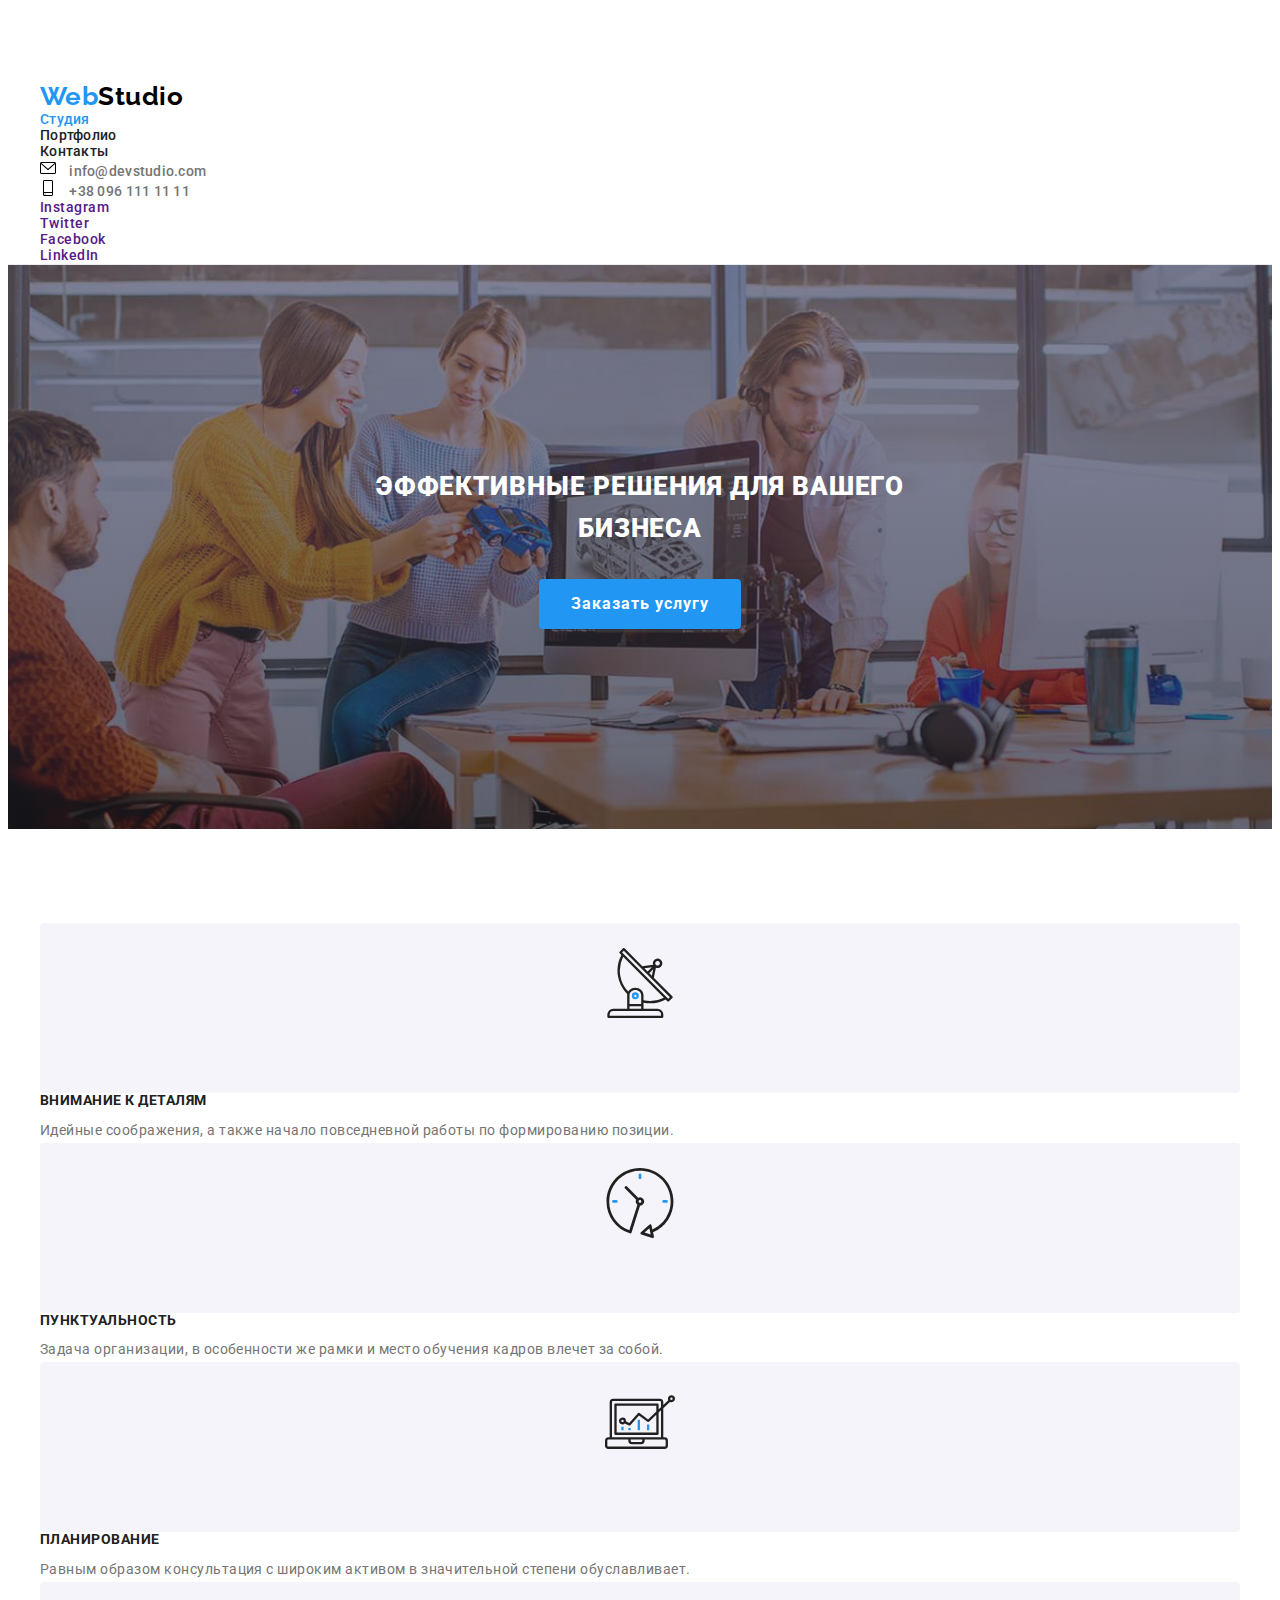
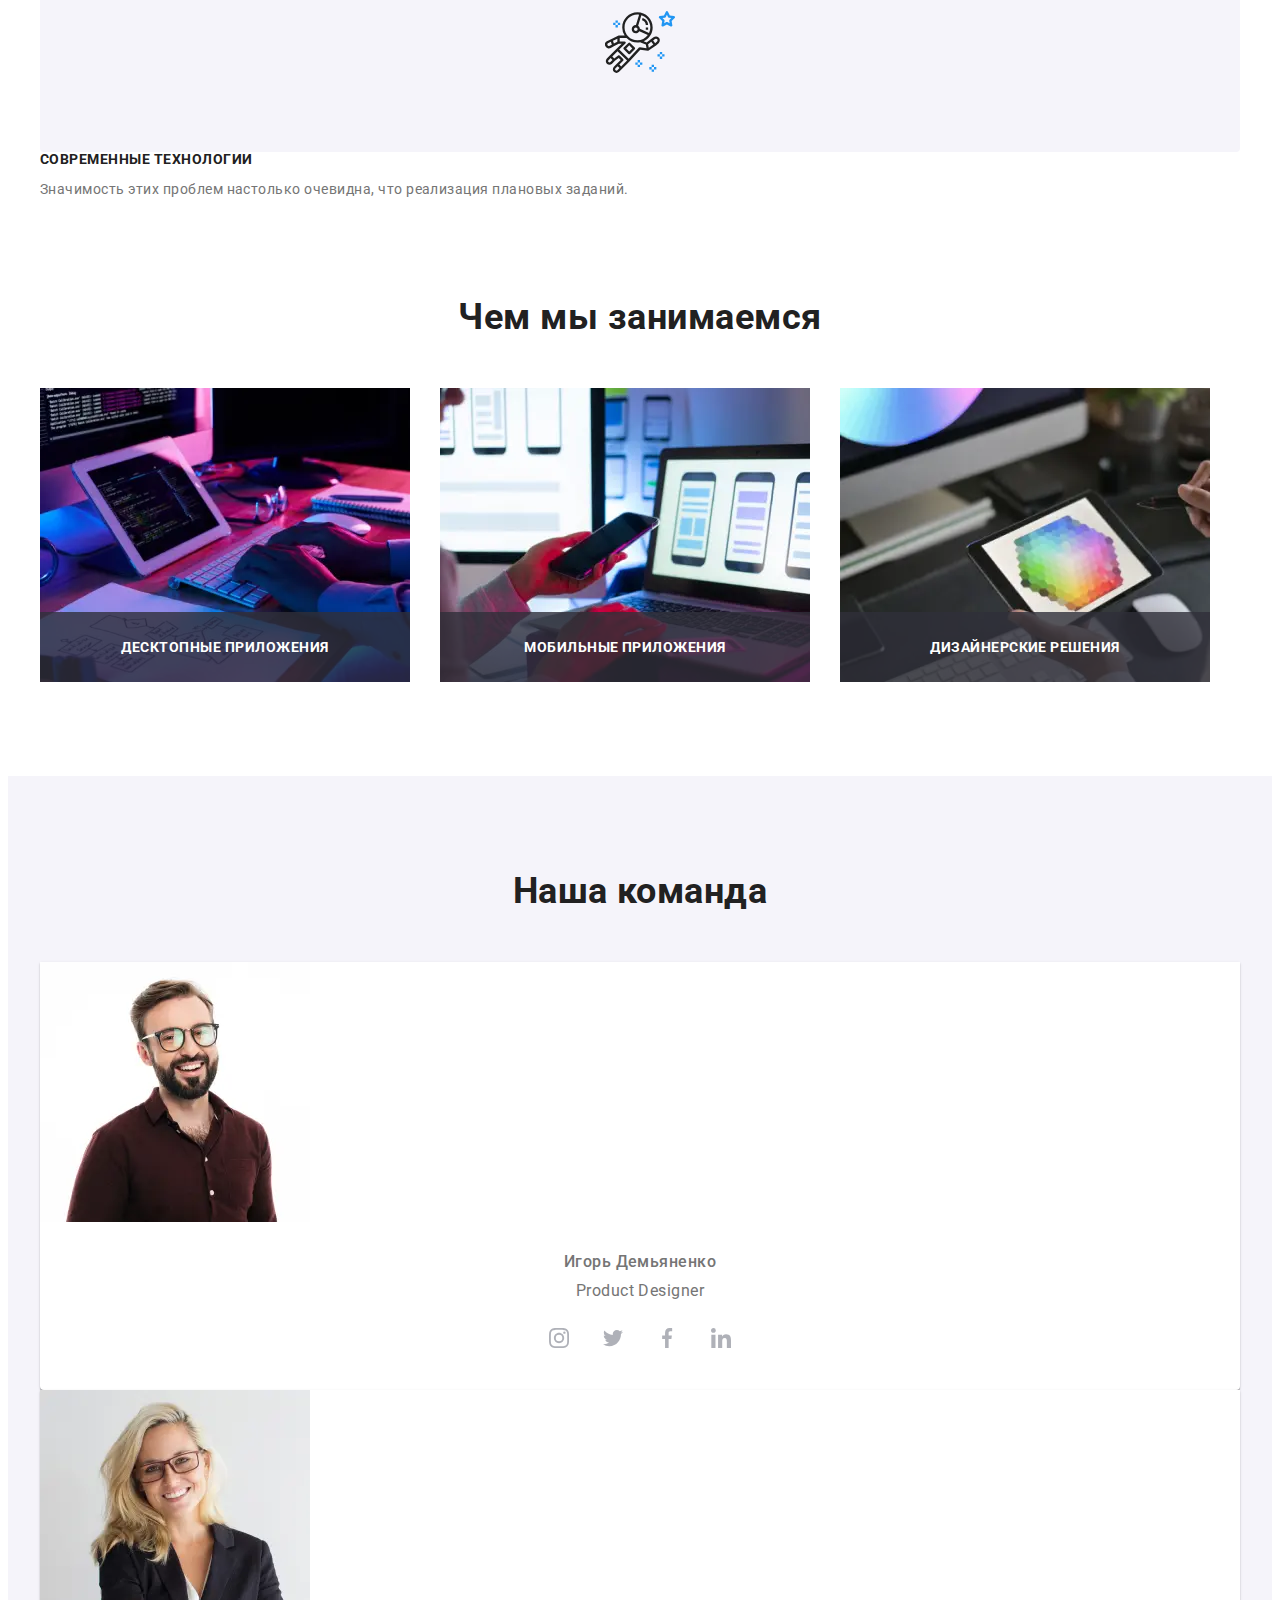
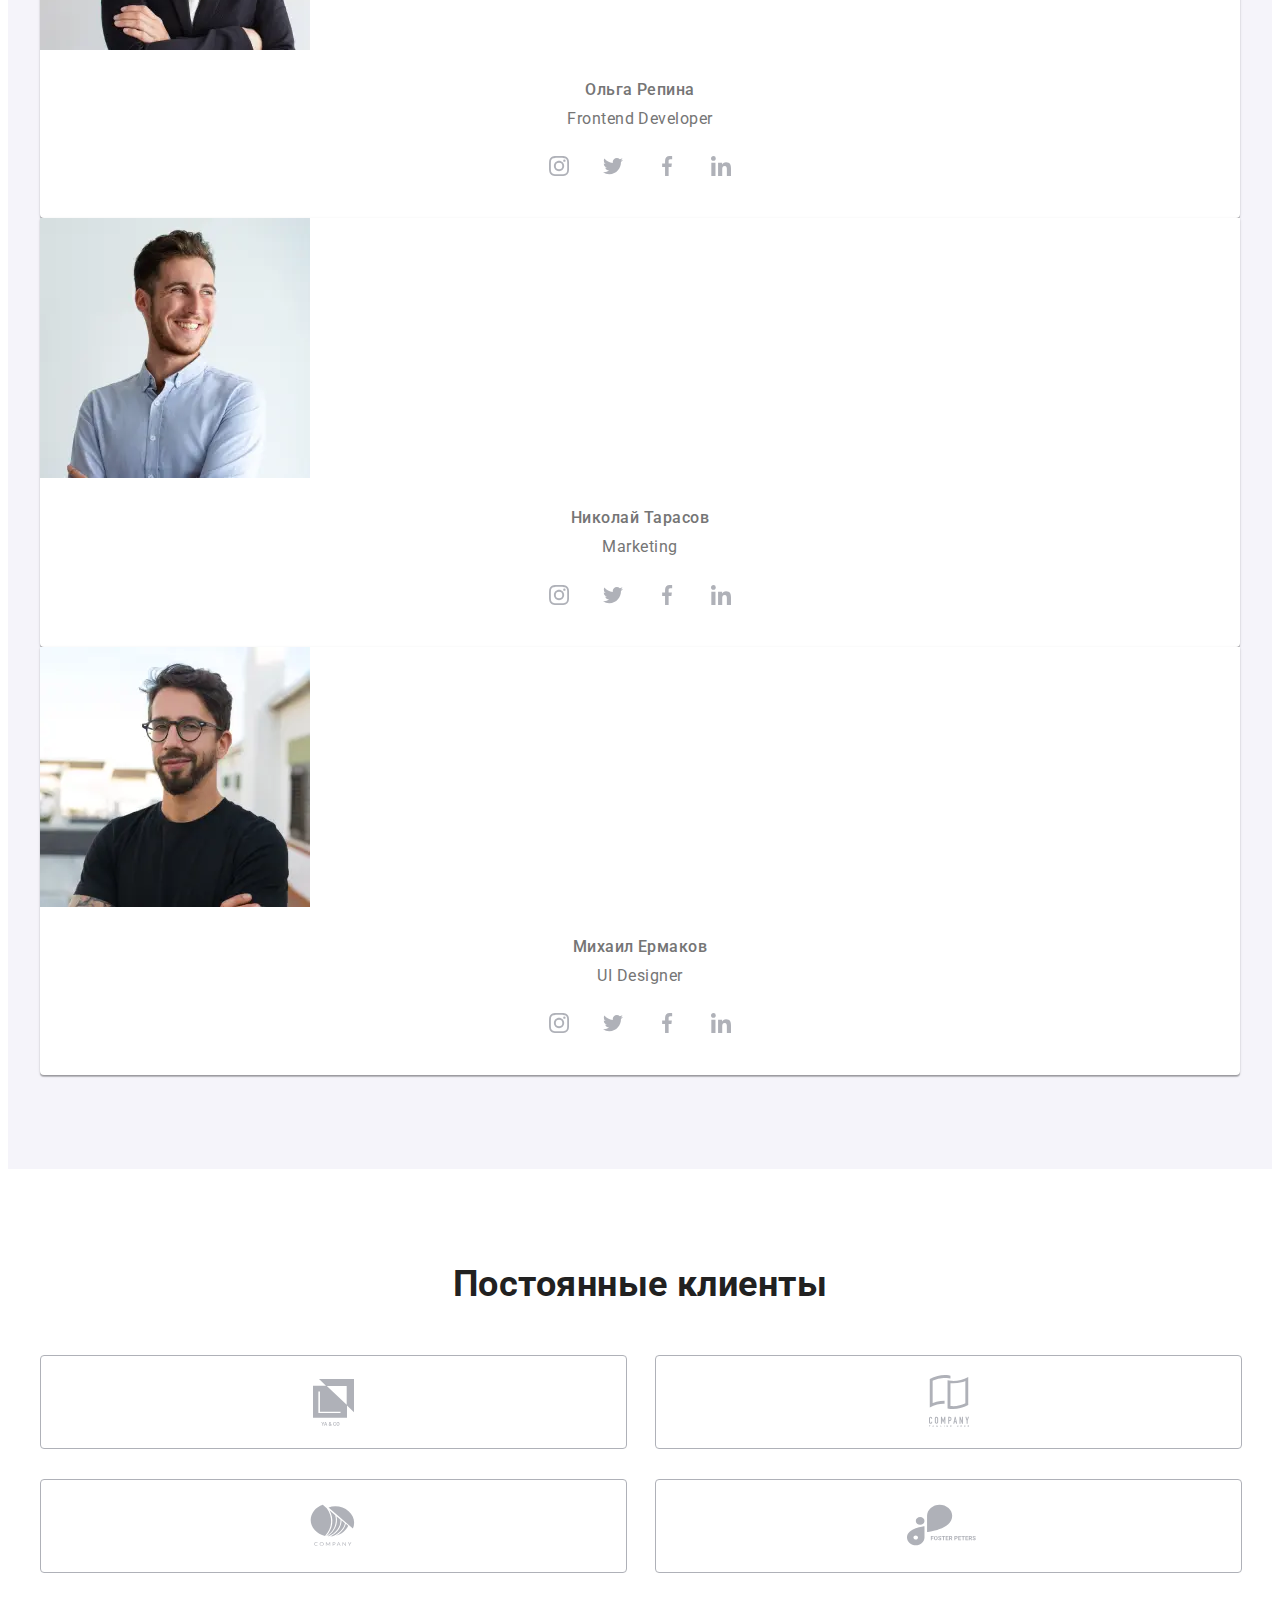
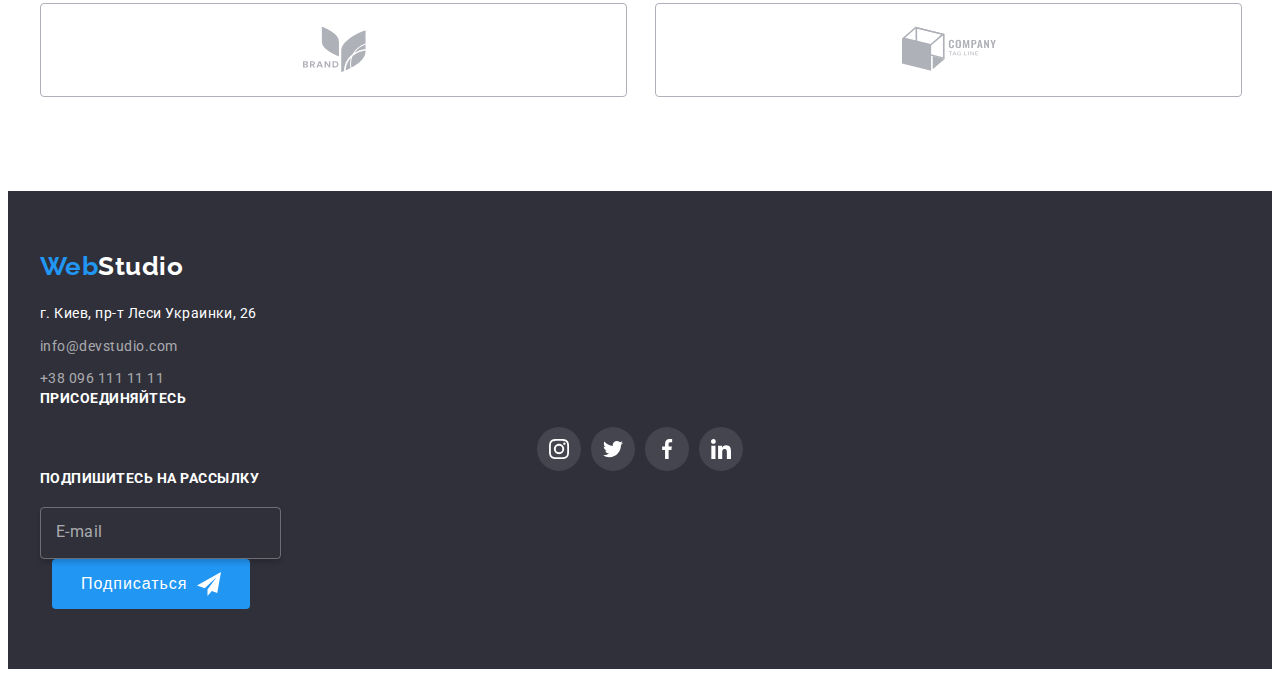
==== commit 1779899c: "temporary commit" ====
--- a/index.html
+++ b/index.html
@@ -56,6 +56,12 @@
               +38 096 111 11 11
             </a>
           </li>
+        </ul>
+        <ul class="page-header__social">
+          <li><a href="" class="mobile-menu__social-link">Instagram</a></li>
+          <li><a href="" class="mobile-menu__social-link">Twitter</a></li>
+          <li><a href="" class="mobile-menu__social-link">Facebook</a></li>
+          <li><a href="" class="mobile-menu__social-link">LinkedIn</a></li>
         </ul>
       </div>
     </header>
--- a/css/main.min.css
+++ b/css/main.min.css
@@ -1,2 +1,2 @@
-body{padding:0}h1,h2,h3,h4,h5,h6,p{margin-top:0;margin-bottom:0}img{display:block;max-width:100%}ul,ol{list-style:none;margin:0;padding:0}a{text-decoration:none}body{font-family:"Roboto", sans-serif;color:#757575;letter-spacing:0.03em}.container{max-width:1200px;margin:0 auto;padding-left:15px;padding-right:15px;-webkit-box-align:center;-ms-flex-align:center;align-items:center}@media (min-width: 480px){.container{max-width:480px}}@media (min-width: 768px){.container{max-width:768px}}@media (min-width: 1200px){.container{max-width:1200px}}.hiden{position:absolute;width:1px;height:1px;margin:-1px;padding:0;overflow:hidden;border:0;clip:rect(0 0 0 0)}.section{padding-top:94px;padding-bottom:94px}.title{font-size:36px;line-height:1.17;text-align:center;margin-bottom:50px;color:#212121}.page-header{width:100%;background-color:#fff;font-weight:500;font-size:14px;line-height:1.14;border-bottom:1px solid #ececec}.page-header__item:not(:last-child){margin-right:50px}.page-header__link{letter-spacing:0.02em;color:#757575;-webkit-transition:color 250ms cubic-bezier(0.4, 0, 0.2, 1),fill 250ms cubic-bezier(0.4, 0, 0.2, 1);transition:color 250ms cubic-bezier(0.4, 0, 0.2, 1),fill 250ms cubic-bezier(0.4, 0, 0.2, 1)}.page-header__link:hover,.page-header__link:focus{fill:#2196f3;color:#2196f3}.page-header__icon{margin-right:10px;width:16px;height:16px}.navigation__link{display:inline-block;letter-spacing:0.02em;color:#212121;-webkit-transition:color 250ms cubic-bezier(0.4, 0, 0.2, 1);transition:color 250ms cubic-bezier(0.4, 0, 0.2, 1)}.navigation__link:hover,.navigation__link:focus{color:#2196f3}.navigation__link--current{position:relative;color:#2196f3}.logo{font-family:Raleway;font-weight:700;font-size:26px;line-height:1.19;color:#2196f3;margin-right:93px}.logo__label{color:#000000}.logo__label--footer{color:#fff}.hero{max-width:1600px;margin:0 auto;text-align:center;letter-spacing:0.06em;padding-top:200px;padding-bottom:200px;background:-webkit-gradient(linear, left top, left bottom, from(rgba(128,131,165,0.4)), to(rgba(47,48,58,0.4))),url("../images/header/header-img-m.jpg");background:linear-gradient(rgba(128,131,165,0.4), rgba(47,48,58,0.4)),url("../images/header/header-img-m.jpg");background-size:cover;background-repeat:no-repeat;background-position:50% 0%}@media (min-device-pixel-ratio: 2), (-webkit-min-device-pixel-ratio: 2), (min-resolution: 192dpi), (min-resolution: 2dppx){.hero{background:-webkit-gradient(linear, left top, left bottom, from(rgba(128,131,165,0.4)), to(rgba(47,48,58,0.4))),url("../images/header/header-img-m@2x.jpg");background:linear-gradient(rgba(128,131,165,0.4), rgba(47,48,58,0.4)),url("../images/header/header-img-m@2x.jpg");background-size:cover;background-repeat:no-repeat;background-position:50% 0%}}@media (min-width: 480px){.hero{background:-webkit-gradient(linear, left top, left bottom, from(rgba(128,131,165,0.4)), to(rgba(47,48,58,0.4))),url("../images/header/header-img-t.jpg");background:linear-gradient(rgba(128,131,165,0.4), rgba(47,48,58,0.4)),url("../images/header/header-img-t.jpg");background-size:cover;background-repeat:no-repeat;background-position:50% 0%}}@media (min-width: 480px) and (min-device-pixel-ratio: 2), (min-width: 480px) and (-webkit-min-device-pixel-ratio: 2), (min-width: 480px) and (min-resolution: 192dpi), (min-width: 480px) and (min-resolution: 2dppx){.hero{background:-webkit-gradient(linear, left top, left bottom, from(rgba(128,131,165,0.4)), to(rgba(47,48,58,0.4))),url("../images/header/header-img-t@2x.jpg");background:linear-gradient(rgba(128,131,165,0.4), rgba(47,48,58,0.4)),url("../images/header/header-img-t@2x.jpg");background-size:cover;background-repeat:no-repeat;background-position:50% 0%}}@media (min-width: 768px){.hero{background:-webkit-gradient(linear, left top, left bottom, from(rgba(128,131,165,0.4)), to(rgba(47,48,58,0.4))),url("../images/header/header-img-c.jpg");background:linear-gradient(rgba(128,131,165,0.4), rgba(47,48,58,0.4)),url("../images/header/header-img-c.jpg");background-size:cover;background-repeat:no-repeat;background-position:50% 0%}}@media (min-width: 768px) and (min-device-pixel-ratio: 2), (min-width: 768px) and (-webkit-min-device-pixel-ratio: 2), (min-width: 768px) and (min-resolution: 192dpi), (min-width: 768px) and (min-resolution: 2dppx){.hero{background:-webkit-gradient(linear, left top, left bottom, from(rgba(128,131,165,0.4)), to(rgba(47,48,58,0.4))),url("../images/header/header-img-c@2x.jpg");background:linear-gradient(rgba(128,131,165,0.4), rgba(47,48,58,0.4)),url("../images/header/header-img-c@2x.jpg");background-size:cover;background-repeat:no-repeat;background-position:50% 0%}}.hero__title{max-width:630px;margin-left:auto;margin-right:auto;margin-bottom:30px;font-weight:900;font-size:26px;line-height:1.62;text-transform:uppercase;color:#fff}.hero__btn{font-family:inherit;font-weight:700;font-size:16px;line-height:1.87;letter-spacing:inherit;color:#fff;cursor:pointer;background-color:#2196f3;border:none;border-radius:4px;padding:10px 32px;-webkit-transition:background-color 250ms cubic-bezier(0.4, 0, 0.2, 1);transition:background-color 250ms cubic-bezier(0.4, 0, 0.2, 1)}.hero__btn:hover,.hero__btn:focus{background-color:#188ce8}.features{padding-bottom:0}.features__thumb{width:100%;height:120px;padding:25px 0;background-color:#f5f4fa;border-radius:4px}.features__icon{display:block;margin:0 auto;width:70px;height:70px}.features__name{margin-bottom:10px;line-height:1.14;text-transform:uppercase;font-size:14px;color:#212121}.features__text{font-size:14px;line-height:1.71}@media screen and (max-width: 1200px){.tasks{display:none}}.tasks__list{display:-webkit-box;display:-ms-flexbox;display:flex}.tasks__item{position:relative;max-width:calc((100% - 60px) / 3)}.tasks__item:not(:last-child){margin-right:30px}.tasks__subtext{position:absolute;bottom:0;height:70px;width:100%;display:-webkit-box;display:-ms-flexbox;display:flex;-webkit-box-pack:center;-ms-flex-pack:center;justify-content:center;-webkit-box-align:center;-ms-flex-align:center;align-items:center;background-color:rgba(47,48,58,0.8)}.tasks__text{font-weight:700;font-size:14px;line-height:calc(16 / 14);text-transform:uppercase;color:#fff}.team{text-align:center;background-color:#f5f4fa}.team__card{padding-bottom:30px;background-color:#fff;border-radius:0px 0px 4px 4px;-webkit-box-shadow:0px 1px 3px rgba(0,0,0,0.12),0px 1px 1px rgba(0,0,0,0.14),0px 2px 1px rgba(0,0,0,0.2);box-shadow:0px 1px 3px rgba(0,0,0,0.12),0px 1px 1px rgba(0,0,0,0.14),0px 2px 1px rgba(0,0,0,0.2)}.team__name{font-weight:500;font-size:16px;margin-top:30px;margin-bottom:10px}.team__position{font-size:16px;line-height:1.19}.social-list{display:-webkit-box;display:-ms-flexbox;display:flex;-webkit-box-pack:center;-ms-flex-pack:center;justify-content:center;margin-top:16px}.social-list__item:not(:last-child){margin-right:10px}.social-list__item:hover .social-list__link,.social-list__item:hover .social-list__link--team,.social-list__item:hover .social-list__link--footer,.social-list__item:focus .social-list__link,.social-list__item:focus .social-list__link--team,.social-list__item:focus .social-list__link--footer{-webkit-transform:rotateY(1turn);transform:rotateY(1turn)}.social-list__link:hover,.social-list__link--team:hover,.social-list__link--footer:hover,.social-list__link:focus,.social-list__link--team:focus,.social-list__link--footer:focus{background-color:#2196f3;fill:#fff}.social-list__icon{display:block;width:20px;height:20px}.social-list__link,.social-list__link--team,.social-list__link--footer{display:-webkit-box;display:-ms-flexbox;display:flex;border-radius:50%;height:44px;width:44px;-webkit-box-align:center;-ms-flex-align:center;align-items:center;-webkit-box-pack:center;-ms-flex-pack:center;justify-content:center;-webkit-transition:background-color 250ms cubic-bezier(0.4, 0, 0.2, 1),fill 250ms cubic-bezier(0.4, 0, 0.2, 1),-webkit-transform 500ms cubic-bezier(0.4, 0, 0.2, 1);transition:background-color 250ms cubic-bezier(0.4, 0, 0.2, 1),fill 250ms cubic-bezier(0.4, 0, 0.2, 1),-webkit-transform 500ms cubic-bezier(0.4, 0, 0.2, 1);transition:background-color 250ms cubic-bezier(0.4, 0, 0.2, 1),fill 250ms cubic-bezier(0.4, 0, 0.2, 1),transform 500ms cubic-bezier(0.4, 0, 0.2, 1);transition:background-color 250ms cubic-bezier(0.4, 0, 0.2, 1),fill 250ms cubic-bezier(0.4, 0, 0.2, 1),transform 500ms cubic-bezier(0.4, 0, 0.2, 1),-webkit-transform 500ms cubic-bezier(0.4, 0, 0.2, 1)}.social-list__link--team{fill:#afb1b8}.social-list__link--footer{fill:#fff;background-color:rgba(255,255,255,0.1)}.clients__list{display:-webkit-box;display:-ms-flexbox;display:flex;-ms-flex-wrap:wrap;flex-wrap:wrap;margin:-15px}.clients__item{width:calc((100% - 60px) / 2);margin:15px}.clients__link{display:-webkit-box;display:-ms-flexbox;display:flex;fill:#afb1b8;-webkit-box-pack:center;-ms-flex-pack:center;justify-content:center;-webkit-box-align:center;-ms-flex-align:center;align-items:center;width:100%;height:92px;border:1px solid #afb1b8;border-radius:4px;-webkit-transition:border-color 250ms cubic-bezier(0.4, 0, 0.2, 1),fill 250ms cubic-bezier(0.4, 0, 0.2, 1);transition:border-color 250ms cubic-bezier(0.4, 0, 0.2, 1),fill 250ms cubic-bezier(0.4, 0, 0.2, 1)}.clients__link:hover,.clients__link:focus{fill:#2196f3;border-color:#2196f3}.clients__icon{width:106px}.page-footer{background-color:#2f303a;padding-top:60px;padding-bottom:60px}.page-footer__title{font-size:14px;line-height:1.14;text-transform:uppercase;color:#fff;margin-bottom:20px}.page-footer__right{-webkit-box-flex:1;-ms-flex-positive:1;flex-grow:1}.page-footer__label{-webkit-box-flex:1;-ms-flex-positive:1;flex-grow:1;position:relative;-ms-flex-preferred-size:auto;flex-basis:auto}.page-footer__label-text{position:absolute;top:15px;left:16px;-webkit-transform:translateX(0);transform:translateX(0);font-size:16px;line-height:1.25;color:rgba(255,255,255,0.6)}.page-footer__input{display:block;padding:15px 16px;-webkit-box-flex:1;-ms-flex-positive:1;flex-grow:1;border:1px solid rgba(255,255,255,0.3);-webkit-box-shadow:0px 4px 4px rgba(0,0,0,0.15);box-shadow:0px 4px 4px rgba(0,0,0,0.15);border-radius:4px;background-color:transparent;font-size:16px;line-height:1.25;color:#fff}.page-footer__input:not(:placeholder-shown)+.footer-label-text{-webkit-transform:translateX(-79px);transform:translateX(-79px)}.page-footer__btn{padding:10px 29px;margin-left:12px;border:none;border-radius:4px;font-size:16px;line-height:1.87;display:-webkit-box;display:-ms-flexbox;display:flex;-webkit-box-align:center;-ms-flex-align:center;align-items:center;text-align:center;letter-spacing:0.06em;color:#ffffff;background-color:#2196f3;-webkit-transition:background-color 250ms cubic-bezier(0.4, 0, 0.2, 1);transition:background-color 250ms cubic-bezier(0.4, 0, 0.2, 1)}.page-footer__btn:hover,.page-footer__btn:focus{background-color:#188ce8}.page-footer__icon{width:24px;height:24px;margin-left:10px;fill:#ffffff}.address{margin-top:20px;font-style:normal;font-size:14px;line-height:1.71;color:#fff}.address__item:not(:last-child){margin-bottom:9px}.address__link{font-style:normal;color:rgba(255,255,255,0.6);-webkit-transition:color 250ms cubic-bezier(0.4, 0, 0.2, 1);transition:color 250ms cubic-bezier(0.4, 0, 0.2, 1)}.backdrop{position:fixed;width:100vw;height:100vh;top:0;left:0;z-index:10;opacity:1;-webkit-transition:opacity 250ms cubic-bezier(0.4, 0, 0.2, 1);transition:opacity 250ms cubic-bezier(0.4, 0, 0.2, 1);background-color:rgba(0,0,0,0.2)}.backdrop.is-hidden{opacity:0;pointer-events:none}.modal{position:absolute;top:50%;left:50%;-webkit-transform:translate(-50%, -50%) scale(1);transform:translate(-50%, -50%) scale(1);-webkit-transition:-webkit-transform 250ms cubic-bezier(0.4, 0, 0.2, 1);transition:-webkit-transform 250ms cubic-bezier(0.4, 0, 0.2, 1);transition:transform 250ms cubic-bezier(0.4, 0, 0.2, 1);transition:transform 250ms cubic-bezier(0.4, 0, 0.2, 1), -webkit-transform 250ms cubic-bezier(0.4, 0, 0.2, 1);width:528px;height:581px;padding:40px;background-color:#fff;-webkit-box-shadow:0px 1px 3px rgba(0,0,0,0.12),0px 1px 1px rgba(0,0,0,0.14),0px 2px 1px rgba(0,0,0,0.2);box-shadow:0px 1px 3px rgba(0,0,0,0.12),0px 1px 1px rgba(0,0,0,0.14),0px 2px 1px rgba(0,0,0,0.2);border-radius:4px}.backdrop.is-hiden .modal{-webkit-transform:translate(-50%, -50%) scale(1.2);transform:translate(-50%, -50%) scale(1.2)}.modal__btn{position:absolute;top:8px;right:8px;display:-webkit-box;display:-ms-flexbox;display:flex;-webkit-box-pack:center;-ms-flex-pack:center;justify-content:center;-webkit-box-align:center;-ms-flex-align:center;align-items:center;height:30px;width:30px;border-radius:50%;border:1px solid rgba(0,0,0,0.1);background-color:#fff;-webkit-transition:border 250ms cubic-bezier(0.4, 0, 0.2, 1),color 250ms cubic-bezier(0.4, 0, 0.2, 1);transition:border 250ms cubic-bezier(0.4, 0, 0.2, 1),color 250ms cubic-bezier(0.4, 0, 0.2, 1)}.modal__btn:hover,.modal__btn:focus{border:1px solid #2196f3;color:#2196f3}.modal__icon{height:18px;width:18px;fill:currentColor}.modal__title{font-weight:700;font-size:20px;line-height:1.15;text-align:center;color:#212121;margin-bottom:30px}.modal__label{position:relative;display:block;margin-bottom:28px}.modal__input{padding:11px 35px;border:1px solid rgba(33,33,33,0.2);border-radius:4px;width:100%}.modal__input:focus{outline:none;border-color:#2196f3}.modal__label-name{position:absolute;top:50%;left:0;-webkit-transform:translate(35px, -50%);transform:translate(35px, -50%);font-size:12px;line-height:1.17;letter-spacing:0.01em;color:#757575;-webkit-transition:-webkit-transform 250ms cubic-bezier(0.4, 0, 0.2, 1);transition:-webkit-transform 250ms cubic-bezier(0.4, 0, 0.2, 1);transition:transform 250ms cubic-bezier(0.4, 0, 0.2, 1);transition:transform 250ms cubic-bezier(0.4, 0, 0.2, 1), -webkit-transform 250ms cubic-bezier(0.4, 0, 0.2, 1)}.modal__label:focus-within .modal__label-name,.modal__input:not(:placeholder-shown)+.modal__label-name{-webkit-transform:translate(0, -37px);transform:translate(0, -37px)}.modal__label-icon{position:absolute;top:50%;left:12px;-webkit-transform:translateY(-50%);transform:translateY(-50%);width:16px;height:16px}.modal__label:focus-within .modal__label-icon{fill:#2196f3}.modal__textarea{resize:none;padding:12px 16px;font-size:12px;line-height:1.17;letter-spacing:0.01em;color:#757575}.modal__textarea::-webkit-input-placeholder{font-size:12px;line-height:1.17;letter-spacing:0.01em;color:rgba(117,117,117,0.5)}.modal__textarea:-ms-input-placeholder{font-size:12px;line-height:1.17;letter-spacing:0.01em;color:rgba(117,117,117,0.5)}.modal__textarea::-ms-input-placeholder{font-size:12px;line-height:1.17;letter-spacing:0.01em;color:rgba(117,117,117,0.5)}.modal__textarea::placeholder{font-size:12px;line-height:1.17;letter-spacing:0.01em;color:rgba(117,117,117,0.5)}.modal__textarea-name{position:absolute;left:0;top:-4px;-webkit-transform:translateY(-100%);transform:translateY(-100%);font-size:12px;line-height:1.17;letter-spacing:0.01em;color:#757575}.modal__policy{display:-webkit-box;display:-ms-flexbox;display:flex;-webkit-box-pack:center;-ms-flex-pack:center;justify-content:center;-webkit-box-align:center;-ms-flex-align:center;align-items:center;margin-bottom:30px}.modal__check{display:block;width:16px;height:15px;border:2px solid #212121;border-radius:2px;margin-right:8px;-webkit-transition:background-color 250ms cubic-bezier(0.4, 0, 0.2, 1),border-color 250ms cubic-bezier(0.4, 0, 0.2, 1);transition:background-color 250ms cubic-bezier(0.4, 0, 0.2, 1),border-color 250ms cubic-bezier(0.4, 0, 0.2, 1)}.modal__checkbox:checked+.modal__check{background-color:#2196f3;border-color:#2196f3}.modal__policy-text{text-align:center;font-size:14px;line-height:1.71;color:#757575}.modal__link:hover,.modal__link:focus{color:#2196f3}.modal__submit-btn{display:block;padding:10px 55px;margin:0 auto;background-color:#2196f3;-webkit-box-shadow:0px 4px 4px rgba(0,0,0,0.15);box-shadow:0px 4px 4px rgba(0,0,0,0.15);border-radius:4px;border:none;font-size:16px;line-height:1.87;letter-spacing:0.06em;color:#fff;-webkit-transition:background-color 250ms cubic-bezier(0.4, 0, 0.2, 1);transition:background-color 250ms cubic-bezier(0.4, 0, 0.2, 1)}.modal__submit-btn:hover,.modal__submit-btn:focus{background-color:#188ce8}
+body{padding:0}h1,h2,h3,h4,h5,h6,p{margin-top:0;margin-bottom:0}img{display:block;max-width:100%}ul,ol{list-style:none;margin:0;padding:0}a{text-decoration:none}body{font-family:"Roboto", sans-serif;color:#757575;letter-spacing:0.03em;margin-top:81px}@media (max-width: 768px){body{margin-top:60px;position:relative}}.container{max-width:1200px;margin:0 auto;padding-left:15px;padding-right:15px;-webkit-box-align:center;-ms-flex-align:center;align-items:center}@media (min-width: 480px){.container{max-width:480px}}@media (min-width: 768px){.container{max-width:768px}}@media (min-width: 1200px){.container{max-width:1200px}}.hiden{position:absolute;width:1px;height:1px;margin:-1px;padding:0;overflow:hidden;border:0;clip:rect(0 0 0 0)}.section{padding-top:94px;padding-bottom:94px}.title{font-size:36px;line-height:1.17;text-align:center;margin-bottom:50px;color:#212121}.page-header{width:100%;background-color:#fff;font-weight:500;font-size:14px;line-height:1.14;border-bottom:1px solid #ececec}.page-header__item:not(:last-child){margin-right:50px}.page-header__link{letter-spacing:0.02em;color:#757575;-webkit-transition:color 250ms cubic-bezier(0.4, 0, 0.2, 1),fill 250ms cubic-bezier(0.4, 0, 0.2, 1);transition:color 250ms cubic-bezier(0.4, 0, 0.2, 1),fill 250ms cubic-bezier(0.4, 0, 0.2, 1)}.page-header__link:hover,.page-header__link:focus{fill:#2196f3;color:#2196f3}.page-header__icon{margin-right:10px;width:16px;height:16px}.navigation__link{display:inline-block;letter-spacing:0.02em;color:#212121;-webkit-transition:color 250ms cubic-bezier(0.4, 0, 0.2, 1);transition:color 250ms cubic-bezier(0.4, 0, 0.2, 1)}.navigation__link:hover,.navigation__link:focus{color:#2196f3}.navigation__link--current{position:relative;color:#2196f3}.logo{font-family:Raleway;font-weight:700;font-size:26px;line-height:1.19;color:#2196f3;margin-right:93px}.logo__label{color:#000000}.logo__label--footer{color:#fff}.hero{max-width:1600px;margin:0 auto;text-align:center;letter-spacing:0.06em;padding-top:200px;padding-bottom:200px;background:-webkit-gradient(linear, left top, left bottom, from(rgba(128,131,165,0.4)), to(rgba(47,48,58,0.4))),url("../images/header/header-img-m.jpg");background:linear-gradient(rgba(128,131,165,0.4), rgba(47,48,58,0.4)),url("../images/header/header-img-m.jpg");background-size:cover;background-repeat:no-repeat;background-position:50% 0%}@media (min-device-pixel-ratio: 2), (-webkit-min-device-pixel-ratio: 2), (min-resolution: 192dpi), (min-resolution: 2dppx){.hero{background:-webkit-gradient(linear, left top, left bottom, from(rgba(128,131,165,0.4)), to(rgba(47,48,58,0.4))),url("../images/header/header-img-m@2x.jpg");background:linear-gradient(rgba(128,131,165,0.4), rgba(47,48,58,0.4)),url("../images/header/header-img-m@2x.jpg");background-size:cover;background-repeat:no-repeat;background-position:50% 0%}}@media (min-width: 480px){.hero{background:-webkit-gradient(linear, left top, left bottom, from(rgba(128,131,165,0.4)), to(rgba(47,48,58,0.4))),url("../images/header/header-img-t.jpg");background:linear-gradient(rgba(128,131,165,0.4), rgba(47,48,58,0.4)),url("../images/header/header-img-t.jpg");background-size:cover;background-repeat:no-repeat;background-position:50% 0%}}@media (min-width: 480px) and (min-device-pixel-ratio: 2), (min-width: 480px) and (-webkit-min-device-pixel-ratio: 2), (min-width: 480px) and (min-resolution: 192dpi), (min-width: 480px) and (min-resolution: 2dppx){.hero{background:-webkit-gradient(linear, left top, left bottom, from(rgba(128,131,165,0.4)), to(rgba(47,48,58,0.4))),url("../images/header/header-img-t@2x.jpg");background:linear-gradient(rgba(128,131,165,0.4), rgba(47,48,58,0.4)),url("../images/header/header-img-t@2x.jpg");background-size:cover;background-repeat:no-repeat;background-position:50% 0%}}@media (min-width: 768px){.hero{background:-webkit-gradient(linear, left top, left bottom, from(rgba(128,131,165,0.4)), to(rgba(47,48,58,0.4))),url("../images/header/header-img-c.jpg");background:linear-gradient(rgba(128,131,165,0.4), rgba(47,48,58,0.4)),url("../images/header/header-img-c.jpg");background-size:cover;background-repeat:no-repeat;background-position:50% 0%}}@media (min-width: 768px) and (min-device-pixel-ratio: 2), (min-width: 768px) and (-webkit-min-device-pixel-ratio: 2), (min-width: 768px) and (min-resolution: 192dpi), (min-width: 768px) and (min-resolution: 2dppx){.hero{background:-webkit-gradient(linear, left top, left bottom, from(rgba(128,131,165,0.4)), to(rgba(47,48,58,0.4))),url("../images/header/header-img-c@2x.jpg");background:linear-gradient(rgba(128,131,165,0.4), rgba(47,48,58,0.4)),url("../images/header/header-img-c@2x.jpg");background-size:cover;background-repeat:no-repeat;background-position:50% 0%}}.hero__title{max-width:630px;margin-left:auto;margin-right:auto;margin-bottom:30px;font-weight:900;font-size:26px;line-height:1.62;text-transform:uppercase;color:#fff}.hero__btn{font-family:inherit;font-weight:700;font-size:16px;line-height:1.87;letter-spacing:inherit;color:#fff;cursor:pointer;background-color:#2196f3;border:none;border-radius:4px;padding:10px 32px;-webkit-transition:background-color 250ms cubic-bezier(0.4, 0, 0.2, 1);transition:background-color 250ms cubic-bezier(0.4, 0, 0.2, 1)}.hero__btn:hover,.hero__btn:focus{background-color:#188ce8}.features{padding-bottom:0}.features__thumb{width:100%;height:120px;padding:25px 0;background-color:#f5f4fa;border-radius:4px}.features__icon{display:block;margin:0 auto;width:70px;height:70px}.features__name{margin-bottom:10px;line-height:1.14;text-transform:uppercase;font-size:14px;color:#212121}.features__text{font-size:14px;line-height:1.71}@media screen and (max-width: 1200px){.tasks{display:none}}.tasks__list{display:-webkit-box;display:-ms-flexbox;display:flex}.tasks__item{position:relative;max-width:calc((100% - 60px) / 3)}.tasks__item:not(:last-child){margin-right:30px}.tasks__subtext{position:absolute;bottom:0;height:70px;width:100%;display:-webkit-box;display:-ms-flexbox;display:flex;-webkit-box-pack:center;-ms-flex-pack:center;justify-content:center;-webkit-box-align:center;-ms-flex-align:center;align-items:center;background-color:rgba(47,48,58,0.8)}.tasks__text{font-weight:700;font-size:14px;line-height:calc(16 / 14);text-transform:uppercase;color:#fff}.team{text-align:center;background-color:#f5f4fa}.team__card{padding-bottom:30px;background-color:#fff;border-radius:0px 0px 4px 4px;-webkit-box-shadow:0px 1px 3px rgba(0,0,0,0.12),0px 1px 1px rgba(0,0,0,0.14),0px 2px 1px rgba(0,0,0,0.2);box-shadow:0px 1px 3px rgba(0,0,0,0.12),0px 1px 1px rgba(0,0,0,0.14),0px 2px 1px rgba(0,0,0,0.2)}.team__name{font-weight:500;font-size:16px;margin-top:30px;margin-bottom:10px}.team__position{font-size:16px;line-height:1.19}.social-list{display:-webkit-box;display:-ms-flexbox;display:flex;-webkit-box-pack:center;-ms-flex-pack:center;justify-content:center;margin-top:16px}.social-list__item:not(:last-child){margin-right:10px}.social-list__item:hover .social-list__link,.social-list__item:hover .social-list__link--team,.social-list__item:hover .social-list__link--footer,.social-list__item:focus .social-list__link,.social-list__item:focus .social-list__link--team,.social-list__item:focus .social-list__link--footer{-webkit-transform:rotateY(1turn);transform:rotateY(1turn)}.social-list__link:hover,.social-list__link--team:hover,.social-list__link--footer:hover,.social-list__link:focus,.social-list__link--team:focus,.social-list__link--footer:focus{background-color:#2196f3;fill:#fff}.social-list__icon{display:block;width:20px;height:20px}.social-list__link,.social-list__link--team,.social-list__link--footer{display:-webkit-box;display:-ms-flexbox;display:flex;border-radius:50%;height:44px;width:44px;-webkit-box-align:center;-ms-flex-align:center;align-items:center;-webkit-box-pack:center;-ms-flex-pack:center;justify-content:center;-webkit-transition:background-color 250ms cubic-bezier(0.4, 0, 0.2, 1),fill 250ms cubic-bezier(0.4, 0, 0.2, 1),-webkit-transform 500ms cubic-bezier(0.4, 0, 0.2, 1);transition:background-color 250ms cubic-bezier(0.4, 0, 0.2, 1),fill 250ms cubic-bezier(0.4, 0, 0.2, 1),-webkit-transform 500ms cubic-bezier(0.4, 0, 0.2, 1);transition:background-color 250ms cubic-bezier(0.4, 0, 0.2, 1),fill 250ms cubic-bezier(0.4, 0, 0.2, 1),transform 500ms cubic-bezier(0.4, 0, 0.2, 1);transition:background-color 250ms cubic-bezier(0.4, 0, 0.2, 1),fill 250ms cubic-bezier(0.4, 0, 0.2, 1),transform 500ms cubic-bezier(0.4, 0, 0.2, 1),-webkit-transform 500ms cubic-bezier(0.4, 0, 0.2, 1)}.social-list__link--team{fill:#afb1b8}.social-list__link--footer{fill:#fff;background-color:rgba(255,255,255,0.1)}.clients__list{display:-webkit-box;display:-ms-flexbox;display:flex;-ms-flex-wrap:wrap;flex-wrap:wrap;margin:-15px}.clients__item{width:calc((100% - 60px) / 2);margin:15px}.clients__link{display:-webkit-box;display:-ms-flexbox;display:flex;fill:#afb1b8;-webkit-box-pack:center;-ms-flex-pack:center;justify-content:center;-webkit-box-align:center;-ms-flex-align:center;align-items:center;width:100%;height:92px;border:1px solid #afb1b8;border-radius:4px;-webkit-transition:border-color 250ms cubic-bezier(0.4, 0, 0.2, 1),fill 250ms cubic-bezier(0.4, 0, 0.2, 1);transition:border-color 250ms cubic-bezier(0.4, 0, 0.2, 1),fill 250ms cubic-bezier(0.4, 0, 0.2, 1)}.clients__link:hover,.clients__link:focus{fill:#2196f3;border-color:#2196f3}.clients__icon{width:106px}.page-footer{background-color:#2f303a;padding-top:60px;padding-bottom:60px}.page-footer__title{font-size:14px;line-height:1.14;text-transform:uppercase;color:#fff;margin-bottom:20px}.page-footer__right{-webkit-box-flex:1;-ms-flex-positive:1;flex-grow:1}.page-footer__label{-webkit-box-flex:1;-ms-flex-positive:1;flex-grow:1;position:relative;-ms-flex-preferred-size:auto;flex-basis:auto}.page-footer__label-text{position:absolute;top:15px;left:16px;-webkit-transform:translateX(0);transform:translateX(0);font-size:16px;line-height:1.25;color:rgba(255,255,255,0.6)}.page-footer__input{display:block;padding:15px 16px;-webkit-box-flex:1;-ms-flex-positive:1;flex-grow:1;border:1px solid rgba(255,255,255,0.3);-webkit-box-shadow:0px 4px 4px rgba(0,0,0,0.15);box-shadow:0px 4px 4px rgba(0,0,0,0.15);border-radius:4px;background-color:transparent;font-size:16px;line-height:1.25;color:#fff}.page-footer__input:not(:placeholder-shown)+.footer-label-text{-webkit-transform:translateX(-79px);transform:translateX(-79px)}.page-footer__btn{padding:10px 29px;margin-left:12px;border:none;border-radius:4px;font-size:16px;line-height:1.87;display:-webkit-box;display:-ms-flexbox;display:flex;-webkit-box-align:center;-ms-flex-align:center;align-items:center;text-align:center;letter-spacing:0.06em;color:#ffffff;background-color:#2196f3;-webkit-transition:background-color 250ms cubic-bezier(0.4, 0, 0.2, 1);transition:background-color 250ms cubic-bezier(0.4, 0, 0.2, 1)}.page-footer__btn:hover,.page-footer__btn:focus{background-color:#188ce8}.page-footer__icon{width:24px;height:24px;margin-left:10px;fill:#ffffff}.address{margin-top:20px;font-style:normal;font-size:14px;line-height:1.71;color:#fff}.address__item:not(:last-child){margin-bottom:9px}.address__link{font-style:normal;color:rgba(255,255,255,0.6);-webkit-transition:color 250ms cubic-bezier(0.4, 0, 0.2, 1);transition:color 250ms cubic-bezier(0.4, 0, 0.2, 1)}.backdrop{position:fixed;width:100vw;height:100vh;top:0;left:0;z-index:10;opacity:1;-webkit-transition:opacity 250ms cubic-bezier(0.4, 0, 0.2, 1);transition:opacity 250ms cubic-bezier(0.4, 0, 0.2, 1);background-color:rgba(0,0,0,0.2)}.backdrop.is-hidden{opacity:0;pointer-events:none}.modal{position:absolute;top:50%;left:50%;-webkit-transform:translate(-50%, -50%) scale(1);transform:translate(-50%, -50%) scale(1);-webkit-transition:-webkit-transform 250ms cubic-bezier(0.4, 0, 0.2, 1);transition:-webkit-transform 250ms cubic-bezier(0.4, 0, 0.2, 1);transition:transform 250ms cubic-bezier(0.4, 0, 0.2, 1);transition:transform 250ms cubic-bezier(0.4, 0, 0.2, 1), -webkit-transform 250ms cubic-bezier(0.4, 0, 0.2, 1);width:528px;height:581px;padding:40px;background-color:#fff;-webkit-box-shadow:0px 1px 3px rgba(0,0,0,0.12),0px 1px 1px rgba(0,0,0,0.14),0px 2px 1px rgba(0,0,0,0.2);box-shadow:0px 1px 3px rgba(0,0,0,0.12),0px 1px 1px rgba(0,0,0,0.14),0px 2px 1px rgba(0,0,0,0.2);border-radius:4px}.backdrop.is-hiden .modal{-webkit-transform:translate(-50%, -50%) scale(1.2);transform:translate(-50%, -50%) scale(1.2)}.modal__btn{position:absolute;top:8px;right:8px;display:-webkit-box;display:-ms-flexbox;display:flex;-webkit-box-pack:center;-ms-flex-pack:center;justify-content:center;-webkit-box-align:center;-ms-flex-align:center;align-items:center;height:30px;width:30px;border-radius:50%;border:1px solid rgba(0,0,0,0.1);background-color:#fff;-webkit-transition:border 250ms cubic-bezier(0.4, 0, 0.2, 1),color 250ms cubic-bezier(0.4, 0, 0.2, 1);transition:border 250ms cubic-bezier(0.4, 0, 0.2, 1),color 250ms cubic-bezier(0.4, 0, 0.2, 1)}.modal__btn:hover,.modal__btn:focus{border:1px solid #2196f3;color:#2196f3}.modal__icon{height:18px;width:18px;fill:currentColor}.modal__title{font-weight:700;font-size:20px;line-height:1.15;text-align:center;color:#212121;margin-bottom:30px}.modal__label{position:relative;display:block;margin-bottom:28px}.modal__input{padding:11px 35px;border:1px solid rgba(33,33,33,0.2);border-radius:4px;width:100%}.modal__input:focus{outline:none;border-color:#2196f3}.modal__label-name{position:absolute;top:50%;left:0;-webkit-transform:translate(35px, -50%);transform:translate(35px, -50%);font-size:12px;line-height:1.17;letter-spacing:0.01em;color:#757575;-webkit-transition:-webkit-transform 250ms cubic-bezier(0.4, 0, 0.2, 1);transition:-webkit-transform 250ms cubic-bezier(0.4, 0, 0.2, 1);transition:transform 250ms cubic-bezier(0.4, 0, 0.2, 1);transition:transform 250ms cubic-bezier(0.4, 0, 0.2, 1), -webkit-transform 250ms cubic-bezier(0.4, 0, 0.2, 1)}.modal__label:focus-within .modal__label-name,.modal__input:not(:placeholder-shown)+.modal__label-name{-webkit-transform:translate(0, -37px);transform:translate(0, -37px)}.modal__label-icon{position:absolute;top:50%;left:12px;-webkit-transform:translateY(-50%);transform:translateY(-50%);width:16px;height:16px}.modal__label:focus-within .modal__label-icon{fill:#2196f3}.modal__textarea{resize:none;padding:12px 16px;font-size:12px;line-height:1.17;letter-spacing:0.01em;color:#757575}.modal__textarea::-webkit-input-placeholder{font-size:12px;line-height:1.17;letter-spacing:0.01em;color:rgba(117,117,117,0.5)}.modal__textarea:-ms-input-placeholder{font-size:12px;line-height:1.17;letter-spacing:0.01em;color:rgba(117,117,117,0.5)}.modal__textarea::-ms-input-placeholder{font-size:12px;line-height:1.17;letter-spacing:0.01em;color:rgba(117,117,117,0.5)}.modal__textarea::placeholder{font-size:12px;line-height:1.17;letter-spacing:0.01em;color:rgba(117,117,117,0.5)}.modal__textarea-name{position:absolute;left:0;top:-4px;-webkit-transform:translateY(-100%);transform:translateY(-100%);font-size:12px;line-height:1.17;letter-spacing:0.01em;color:#757575}.modal__policy{display:-webkit-box;display:-ms-flexbox;display:flex;-webkit-box-pack:center;-ms-flex-pack:center;justify-content:center;-webkit-box-align:center;-ms-flex-align:center;align-items:center;margin-bottom:30px}.modal__check{display:block;width:16px;height:15px;border:2px solid #212121;border-radius:2px;margin-right:8px;-webkit-transition:background-color 250ms cubic-bezier(0.4, 0, 0.2, 1),border-color 250ms cubic-bezier(0.4, 0, 0.2, 1);transition:background-color 250ms cubic-bezier(0.4, 0, 0.2, 1),border-color 250ms cubic-bezier(0.4, 0, 0.2, 1)}.modal__checkbox:checked+.modal__check{background-color:#2196f3;border-color:#2196f3}.modal__policy-text{text-align:center;font-size:14px;line-height:1.71;color:#757575}.modal__link:hover,.modal__link:focus{color:#2196f3}.modal__submit-btn{display:block;padding:10px 55px;margin:0 auto;background-color:#2196f3;-webkit-box-shadow:0px 4px 4px rgba(0,0,0,0.15);box-shadow:0px 4px 4px rgba(0,0,0,0.15);border-radius:4px;border:none;font-size:16px;line-height:1.87;letter-spacing:0.06em;color:#fff;-webkit-transition:background-color 250ms cubic-bezier(0.4, 0, 0.2, 1);transition:background-color 250ms cubic-bezier(0.4, 0, 0.2, 1)}.modal__submit-btn:hover,.modal__submit-btn:focus{background-color:#188ce8}
 /*# sourceMappingURL=main.min.css.map */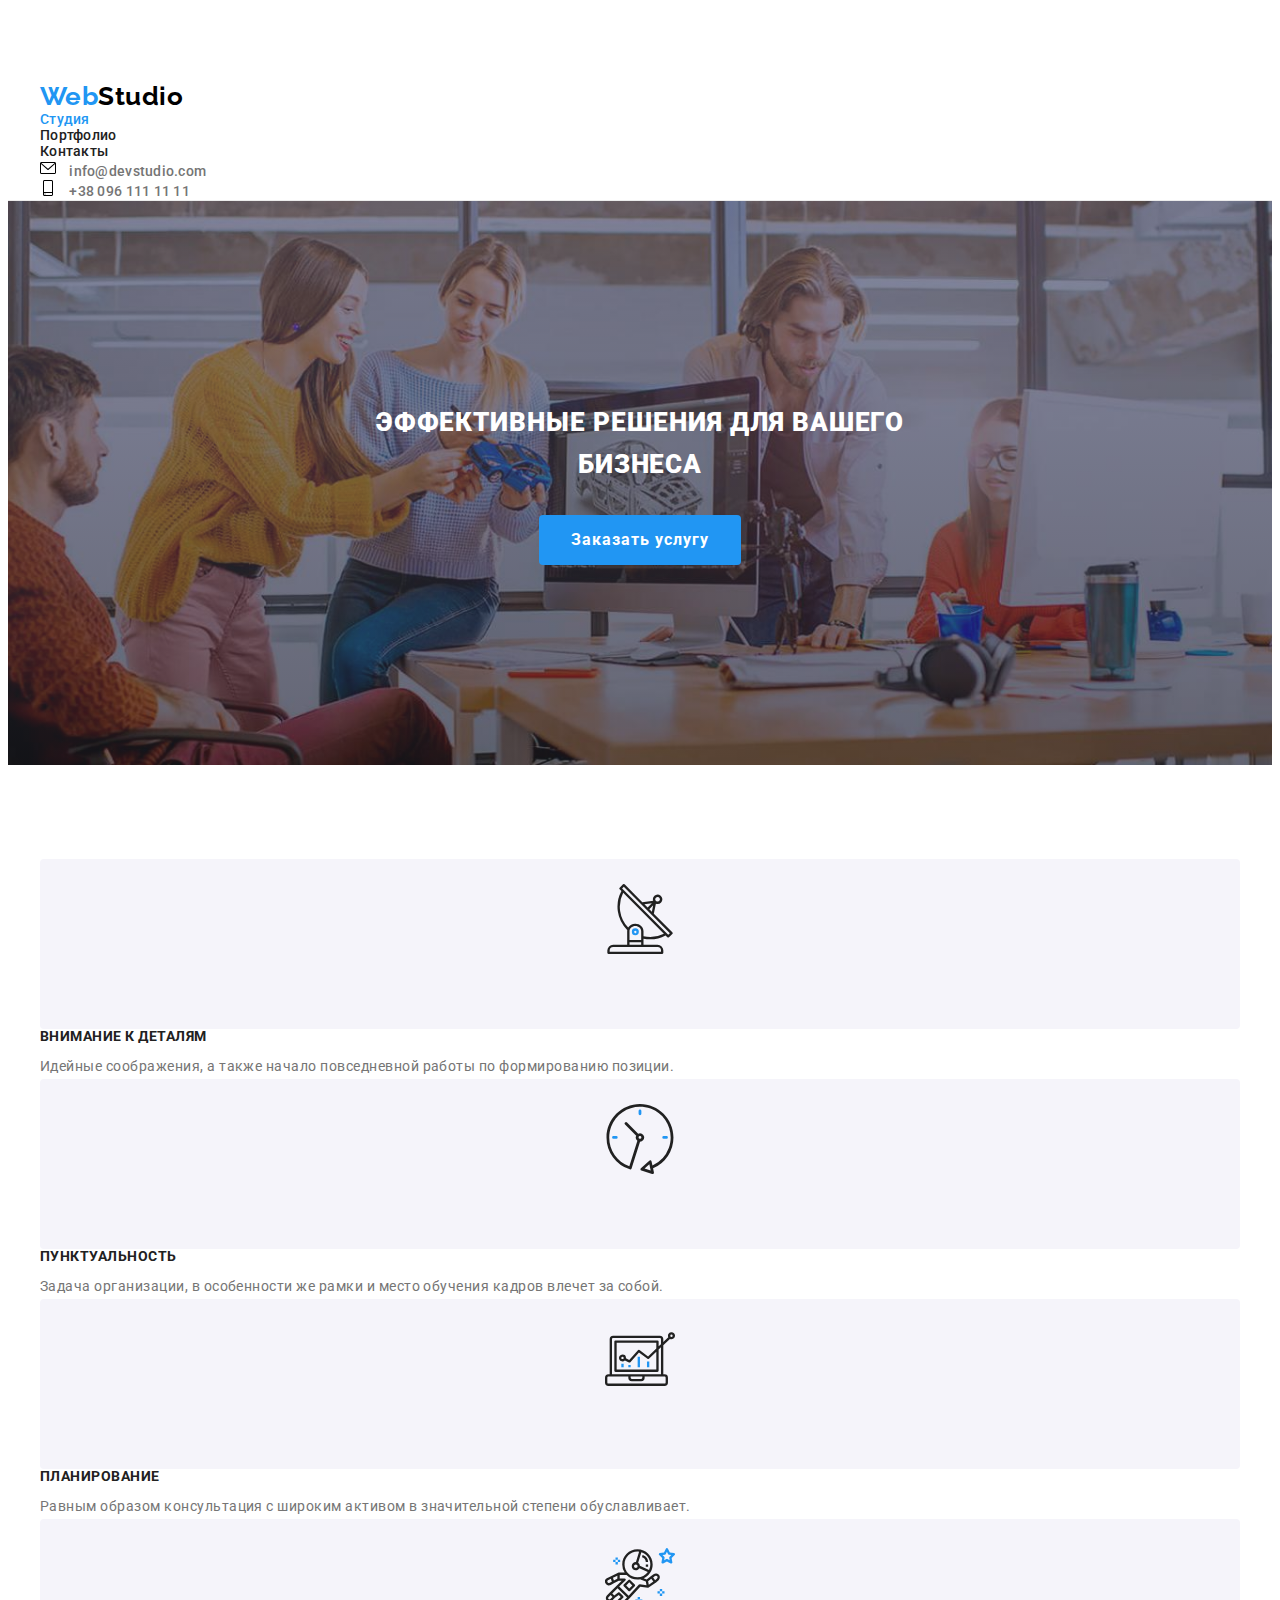
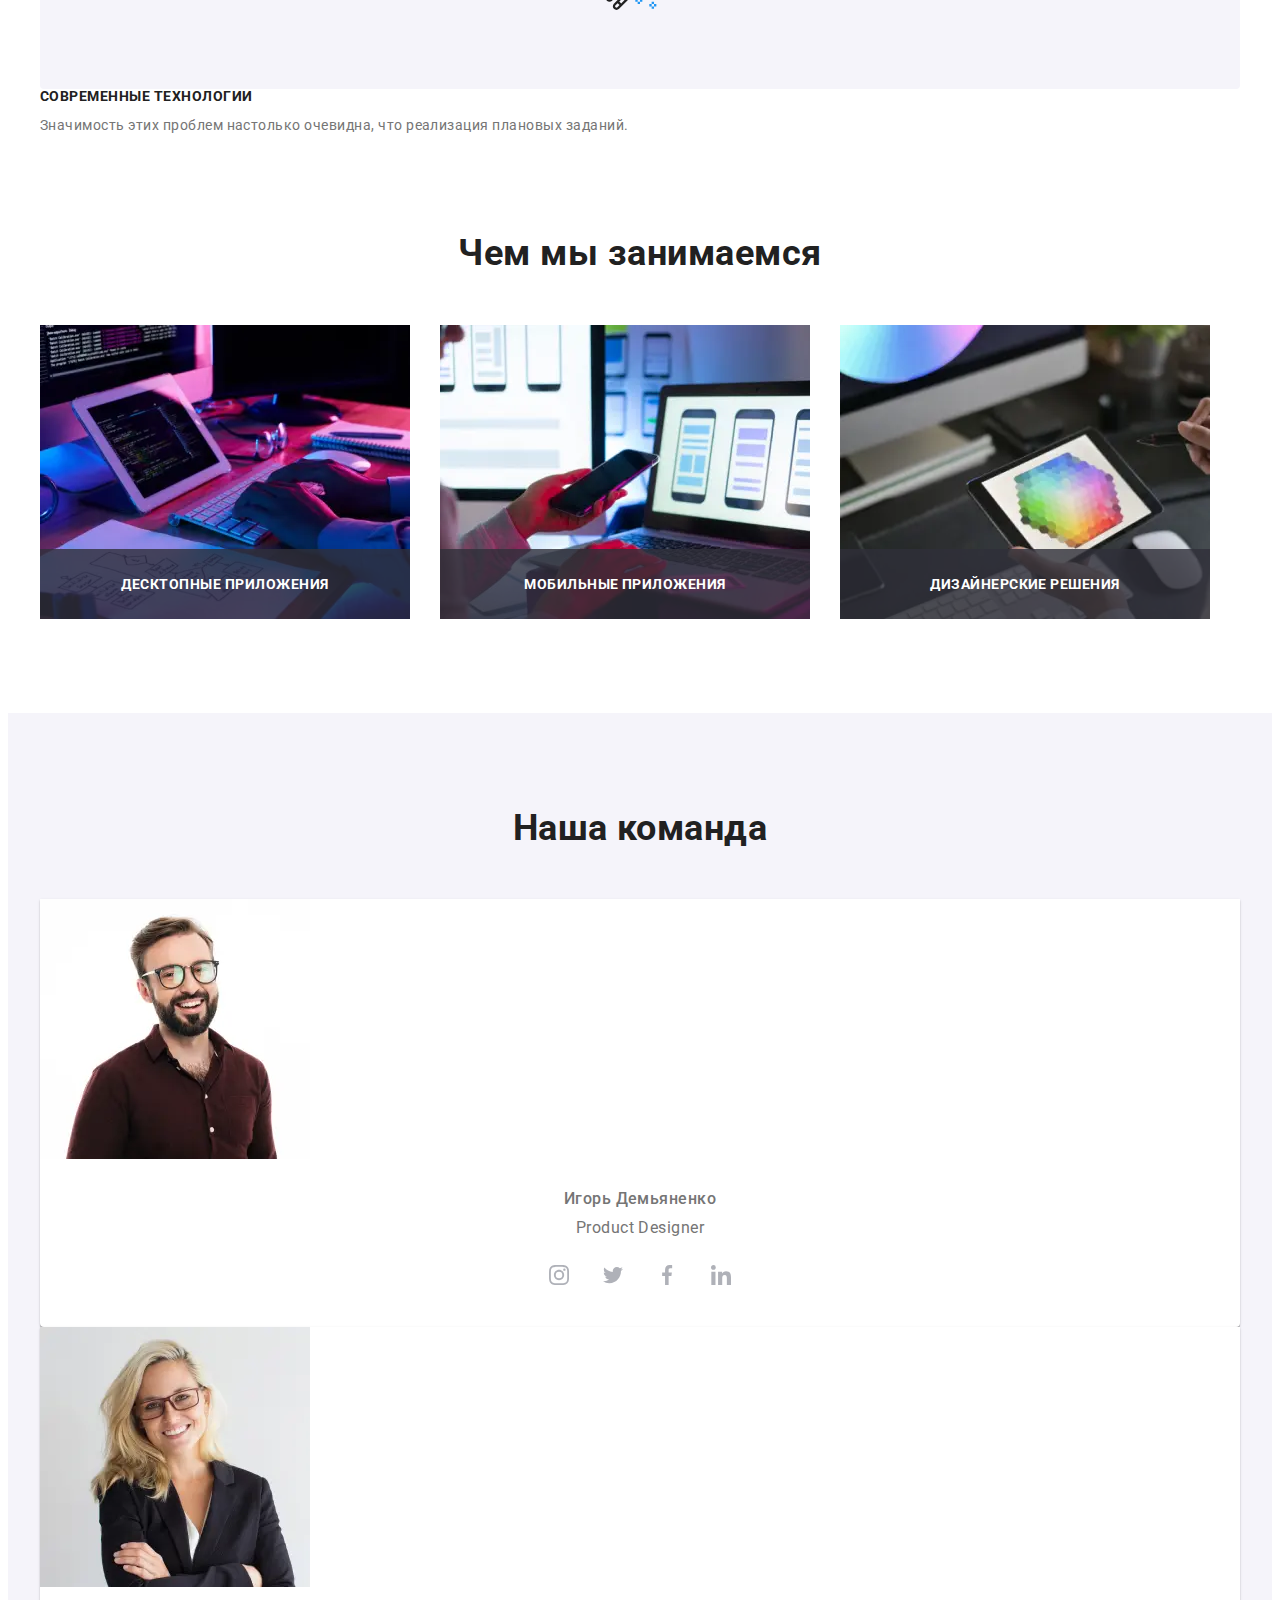
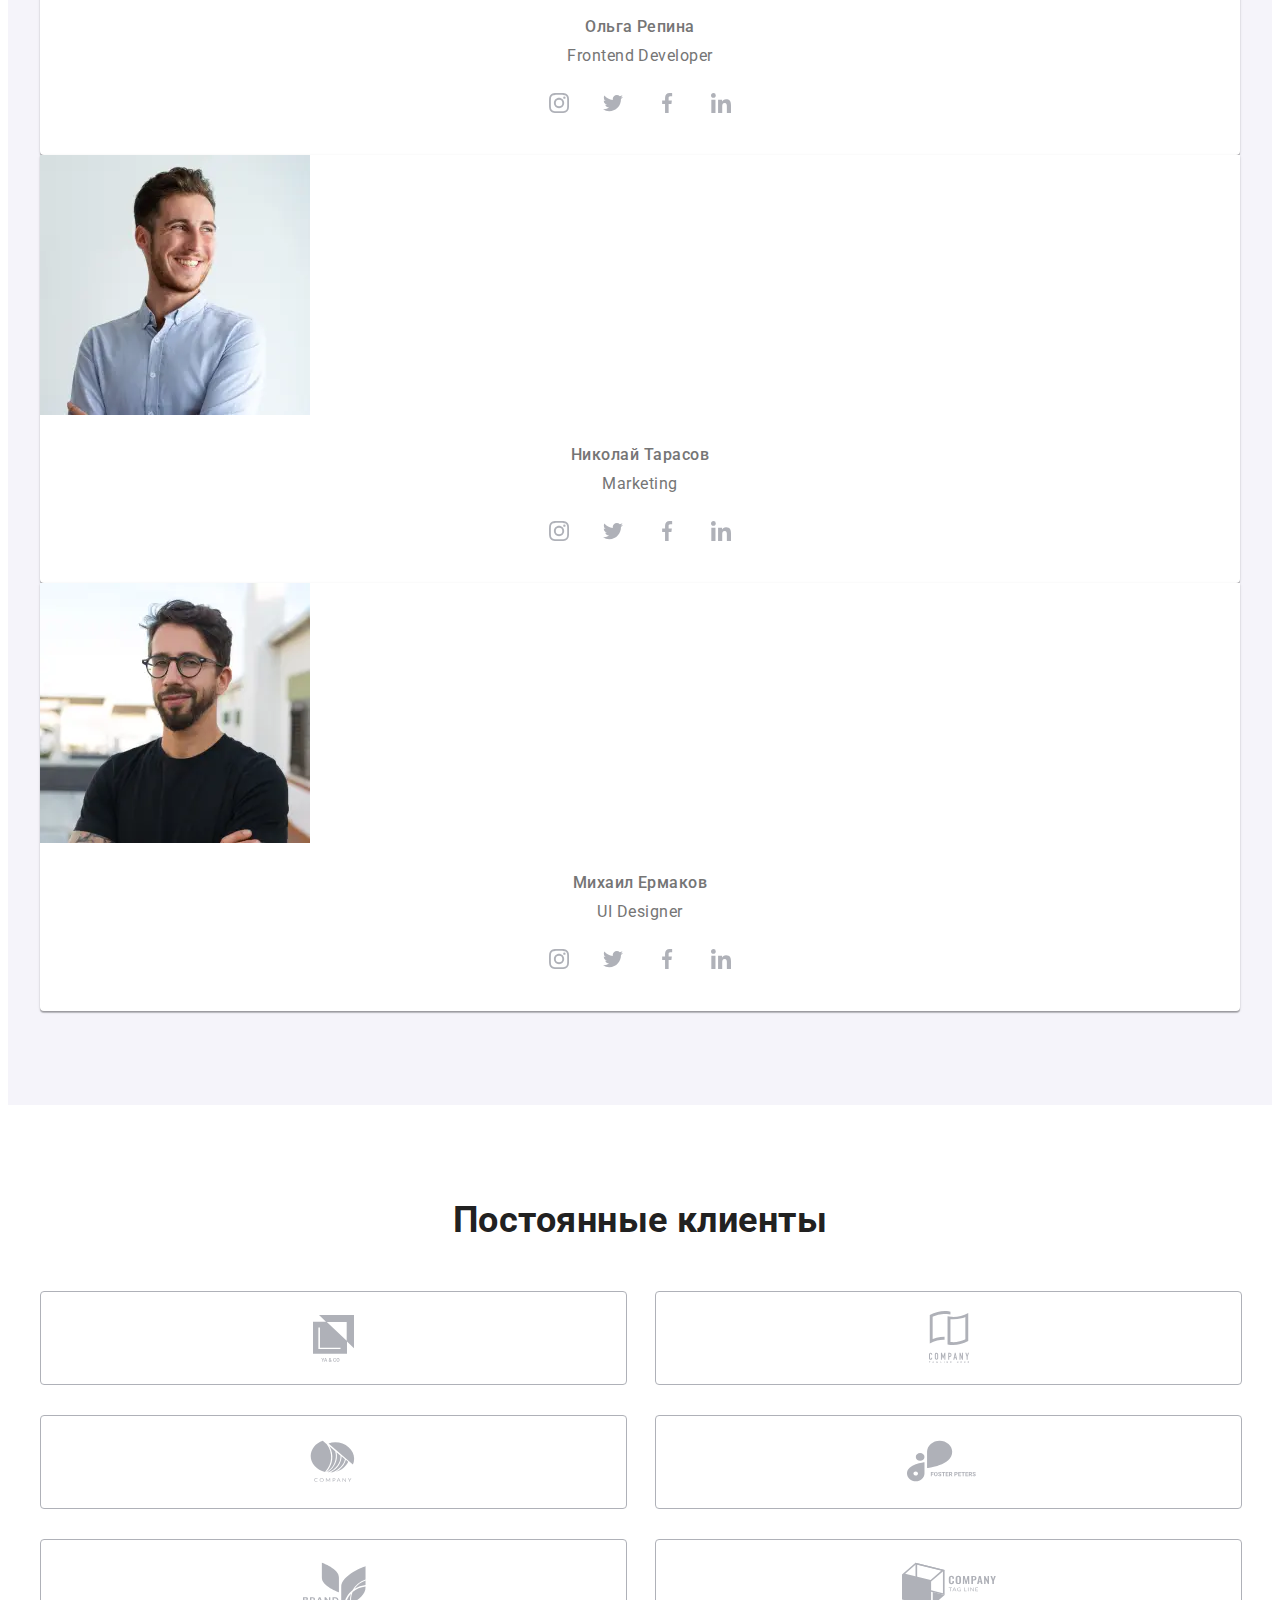
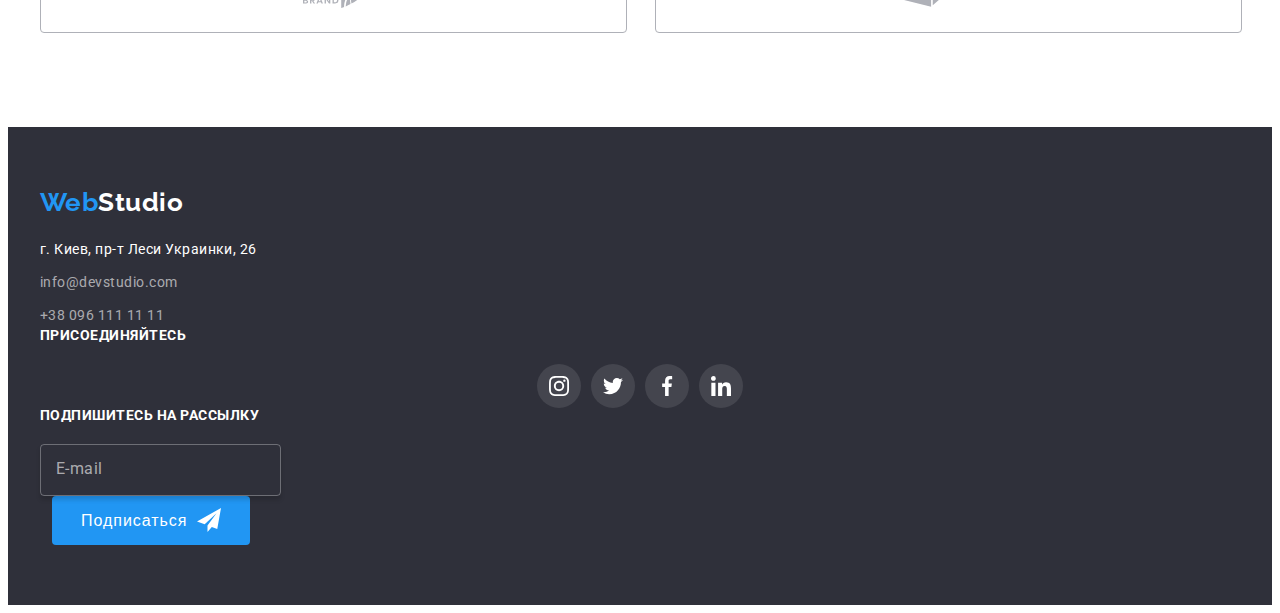
==== commit e726f699: "add mobil menu and style it" ====
--- a/index.html
+++ b/index.html
@@ -1,32 +1,33 @@
 <!DOCTYPE html>
 <html lang="ru">
-  <head>
-    <meta charset="UTF-8" />
-    <meta http-equiv="X-UA-Compatible" content="IE=edge" />
-    <meta name="viewport" content="width=device-width, initial-scale=1.0" />
-    <title>Studio</title>
-    <link rel="preconnect" href="https://fonts.googleapis.com" />
-    <link rel="preconnect" href="https://fonts.gstatic.com" crossorigin />
-    <link
-      href="https://fonts.googleapis.com/css2?family=Raleway:wght@700&family=Roboto:wght@400;500;700;900&display=swap"
-      rel="stylesheet"
-    />
-    <link
-      rel="stylesheet"
-      href="https://cdnjs.cloudflare.com/ajax/libs/modern-normalize/1.1.0/modern-normalize.min.css"
-      integrity="sha512-wpPYUAdjBVSE4KJnH1VR1HeZfpl1ub8YT/NKx4PuQ5NmX2tKuGu6U/JRp5y+Y8XG2tV+wKQpNHVUX03MfMFn9Q=="
-      crossorigin="anonymous"
-      referrerpolicy="no-referrer"
-    />
-    <link rel="stylesheet" href="./css/main.min.css" />
-  </head>
-
-  <body>
-    <!-- Шапка сайту -->
-    <header class="page-header">
-      <div class="container page-header__container">
+
+<head>
+  <meta charset="UTF-8" />
+  <meta http-equiv="X-UA-Compatible" content="IE=edge" />
+  <meta name="viewport" content="width=device-width, initial-scale=1.0" />
+  <title>Studio</title>
+  <link rel="preconnect" href="https://fonts.googleapis.com" />
+  <link rel="preconnect" href="https://fonts.gstatic.com" crossorigin />
+  <link href="https://fonts.googleapis.com/css2?family=Raleway:wght@700&family=Roboto:wght@400;500;700;900&display=swap"
+    rel="stylesheet" />
+  <link rel="stylesheet" href="https://cdnjs.cloudflare.com/ajax/libs/modern-normalize/1.1.0/modern-normalize.min.css"
+    integrity="sha512-wpPYUAdjBVSE4KJnH1VR1HeZfpl1ub8YT/NKx4PuQ5NmX2tKuGu6U/JRp5y+Y8XG2tV+wKQpNHVUX03MfMFn9Q=="
+    crossorigin="anonymous" referrerpolicy="no-referrer" />
+  <link rel="stylesheet" href="./css/main.min.css" />
+</head>
+
+<body>
+  <!-- Шапка сайту -->
+  <header class="page-header">
+    <div class="container page-header__container">
+      <a href="./index.html" class="logo logo--header">Web<span class="logo__label">Studio</span></a>
+      <button type="button" class="menu-btn">
+        <svg class="page-header__menu-icon js-open-menu" width="40" height="40">
+          <use href="./images/defs.svg#menu_40" class=""></use>
+        </svg>
+      </button>
+      <div class="wide-menu-container">
         <nav class="navigation">
-          <a href="./index.html" class="logo">Web<span class="logo__label">Studio</span></a>
           <ul class="navigation__list">
             <li class="navigation__item">
               <a href="./index.html" class="navigation__link navigation__link--current">Студия</a>
@@ -57,592 +58,525 @@
             </a>
           </li>
         </ul>
-        <ul class="page-header__social">
-          <li><a href="" class="mobile-menu__social-link">Instagram</a></li>
-          <li><a href="" class="mobile-menu__social-link">Twitter</a></li>
-          <li><a href="" class="mobile-menu__social-link">Facebook</a></li>
-          <li><a href="" class="mobile-menu__social-link">LinkedIn</a></li>
-        </ul>
-      </div>
-    </header>
-
-    <!-- Основний контент -->
-    <main>
-      <!-- Герой -->
-      <section class="hero">
-        <div class="container">
-          <h1 class="hero__title">Эффективные решения для вашего бизнеса</h1>
-          <button type="button" class="hero__btn" data-modal-open>Заказать услугу</button>
-        </div>
-      </section>
-
-      <!-- Особенности -->
-      <section class="features section">
-        <div class="container">
-          <h2 class="hiden">Особенности</h2>
-          <ul class="features__list">
-            <li class="features__item">
-              <div class="features__thumb">
-                <svg class="features__icon">
-                  <use href="./images/defs.svg#antenna"></use>
-                </svg>
-              </div>
-              <h3 class="features__name">Внимание к деталям</h3>
-              <p class="features__text">
-                Идейные соображения, а также начало повседневной работы по формированию позиции.
-              </p>
+      </div>
+      <div class="menu-container js-menu-container">
+        <button type="button" class="menu-btn js-close-menu">
+          <svg class="menu-container__menu-icon" width="40" height="40">
+            <use href="./images/defs.svg#close_40"></use>
+          </svg>
+        </button>
+        <ul class="menu-container__nav">
+          <li class="menu-container__item">
+            <a href="./index.html" class="menu-container__link">Студия</a>
+          </li>
+          <li class="menu-container__item">
+            <a href="./portfolio.html" class="menu-container__link">Портфолио</a>
+          </li>
+          <li class="menu-container__item">
+            <a href="" class="menu-container__link">Контакты</a>
+          </li>
+        </ul>
+        <ul class="menu-container__contacts">
+          <li class="menu-container__item">
+            <a href="tel:+380961111111" class="menu-container__tel">
+              +38 096 111 11 11
+            </a>
+          <li class="menu-container__item">
+            <a href="mailto:info@devstudio.com" class="menu-container__email">
+              info@devstudio.com
+            </a>
+          </li>
+          
+          </li>
+          <ul class="menu-container__social">
+            <li class="menu-container__social-item"><a href="" class="menu-container__social-link">Instagram</a></li>
+            <li class="menu-container__social-item"><a href="" class="menu-container__social-link">Twitter</a></li>
+            <li class="menu-container__social-item"><a href="" class="menu-container__social-link">Facebook</a></li>
+            <li class="menu-container__social-item"><a href="" class="menu-container__social-link">LinkedIn</a></li>
+          </ul>
+      </div>
+
+  </header>
+
+  <!-- Основний контент -->
+  <main>
+    <!-- Герой -->
+    <section class="hero">
+      <div class="container">
+        <h1 class="hero__title">Эффективные решения для вашего бизнеса</h1>
+        <button type="button" class="hero__btn" data-modal-open>Заказать услугу</button>
+      </div>
+    </section>
+
+    <!-- Особенности -->
+    <section class="features section">
+      <div class="container">
+        <h2 class="hiden">Особенности</h2>
+        <ul class="features__list">
+          <li class="features__item">
+            <div class="features__thumb">
+              <svg class="features__icon">
+                <use href="./images/defs.svg#antenna"></use>
+              </svg>
+            </div>
+            <h3 class="features__name">Внимание к деталям</h3>
+            <p class="features__text">
+              Идейные соображения, а также начало повседневной работы по формированию позиции.
+            </p>
+          </li>
+          <li class="features__item">
+            <div class="features__thumb">
+              <svg class="features__icon">
+                <use href="./images/defs.svg#clock"></use>
+              </svg>
+            </div>
+            <h3 class="features__name">Пунктуальность</h3>
+            <p class="features__text">
+              Задача организации, в особенности же рамки и место обучения кадров влечет за собой.
+            </p>
+          </li>
+          <li class="features__item">
+            <div class="features__thumb">
+              <svg class="features__icon">
+                <use href="./images/defs.svg#diagram"></use>
+              </svg>
+            </div>
+            <h3 class="features__name">Планирование</h3>
+            <p class="features__text">
+              Равным образом консультация с широким активом в значительной степени обуславливает.
+            </p>
+          </li>
+          <li class="features__item">
+            <div class="features__thumb">
+              <svg class="features__icon">
+                <use href="./images/defs.svg#astronaut"></use>
+              </svg>
+            </div>
+            <h3 class="features__name">Современные технологии</h3>
+            <p class="features__text">
+              Значимость этих проблем настолько очевидна, что реализация плановых заданий.
+            </p>
+          </li>
+        </ul>
+      </div>
+    </section>
+
+    <!-- Чем мы занимаемся -->
+    <section class="tasks section">
+      <div class="container">
+        <h2 class="title">Чем мы занимаемся</h2>
+        <ul class="tasks__list">
+          <li class="tasks__item">
+            <picture>
+              <source srcset="./images/tasks/img-1.webp 1x, ./images/tasks/img-1@2x.webp 2x" type="image/webp" />
+              <source srcset="./images/tasks/img-1.jpg 1x, ./images/tasks/img-1@2x.jpg 2x" type="image/jpeg" />
+              <img src="./images/tasks/img-1.jpg" alt="клацание по клавиатуре" />
+            </picture>
+            <div class="tasks__subtext">
+              <p class="tasks__text">Десктопные приложения</p>
+            </div>
+          </li>
+          <li class="tasks__item">
+            <picture>
+              <source srcset="./images/tasks/img-2.webp 1x, ./images/tasks/img-2@2x.webp 2x" type="image/webp" />
+              <source srcset="./images/tasks/img-2.jpg 1x, ./images/tasks/img-2@2x.jpg 2x" type="image/jpeg" />
+              <img src="./images/tasks/img-2.jpg" alt="установка тем на телефон" />
+            </picture>
+            <div class="tasks__subtext">
+              <p class="tasks__text">Мобильные приложения</p>
+            </div>
+          </li>
+          <li class="tasks__item">
+            <picture>
+              <source srcset="./images/tasks/img-3.webp 1x, ./images/tasks/img-3@2x.webp 2x" type="image/webp" />
+              <source srcset="./images/tasks/img-3.jpg 1x, ./images/tasks/img-3@2x.jpg 2x" type="image/jpeg" />
+              <img src="./images/tasks/img-3.jpg" alt="просмотр гаммы цветов" />
+            </picture>
+            <div class="tasks__subtext">
+              <p class="tasks__text">Дизайнерские решения</p>
+            </div>
+          </li>
+        </ul>
+      </div>
+    </section>
+
+    <!-- Наша команда -->
+    <section class="team section">
+      <div class="container">
+        <h2 class="title">Наша команда</h2>
+        <ul class="team__list">
+          <li class="team__card">
+            <picture>
+              <source srcset="./images/team/img-1.webp 1x, ./images/team/img-1@2x.webp 2x" type="image/webp"
+                media="(max-width: 767px)" />
+              <source srcset="./images/team/img-1.img 1x, ./images/team/img-1@2x.img 2x" type="image/img"
+                media="(max-width: 767px)" />
+              <source srcset="./images/team/img-1t.webp 1x, ./images/team/img-1t@2x.webp 2x" type="image/webp"
+                media="(max-width: 1199px)" />
+              <source srcset="./images/team/img-1t.img 1x, ./images/team/img-1t@2x.img 2x" type="image/img"
+                media="(max-width: 1199px)" />
+              <source srcset="./images/team/img-1c.webp 1x, ./images/team/img-1c@2x.webp 2x" type="image/webp"
+                media="(min-width: 1200px)" />
+              <source srcset="./images/team/img-1c.img 1x, ./images/team/img-1c@2x.img 2x" type="image/img"
+                media="(min-width: 1200px)" />
+              <img src="./images/team/img-1.img" alt="Игорь Демьяненко, главный дизайнер" />
+            </picture>
+            <h3 class="team__name">Игорь Демьяненко</h3>
+            <p class="team__position">Product Designer</p>
+            <ul class="social-list">
+              <li class="social-list__item">
+                <a href="" class="social-list__link social-list__link--team">
+                  <svg class="social-list__icon">
+                    <use href="./images/defs.svg#instagram"></use>
+                  </svg>
+                </a>
+              </li>
+              <li class="social-list__item">
+                <a href="" class="social-list__link social-list__link--team">
+                  <svg class="social-list__icon">
+                    <use href="./images/defs.svg#twitter"></use>
+                  </svg>
+                </a>
+              </li>
+              <li class="social-list__item">
+                <a href="" class="social-list__link social-list__link--team">
+                  <svg class="social-list__icon">
+                    <use href="./images/defs.svg#facebook"></use>
+                  </svg>
+                </a>
+              </li>
+              <li class="social-list__item">
+                <a href="" class="social-list__link social-list__link--team">
+                  <svg class="social-list__icon">
+                    <use href="./images/defs.svg#linkedin"></use>
+                  </svg>
+                </a>
+              </li>
+            </ul>
+          </li>
+          <li class="team__card">
+            <picture>
+              <source srcset="./images/team/img-2.webp 1x, ./images/team/img-2@2x.webp 2x" type="image/webp"
+                media="(max-width: 767px)" />
+              <source srcset="./images/team/img-2.img 1x, ./images/team/img-2@2x.img 2x" type="image/img"
+                media="(max-width: 767px)" />
+              <source srcset="./images/team/img-2t.webp 1x, ./images/team/img-2t@2x.webp 2x" type="image/webp"
+                media="(max-width: 1199px)" />
+              <source srcset="./images/team/img-2t.img 1x, ./images/team/img-2t@2x.img 2x" type="image/img"
+                media="(max-width: 1199px)" />
+              <source srcset="./images/team/img-2c.webp 1x, ./images/team/img-2c@2x.webp 2x" type="image/webp"
+                media="(min-width: 1200px)" />
+              <source srcset="./images/team/img-2c.img 1x, ./images/team/img-2c@2x.img 2x" type="image/img"
+                media="(min-width: 1200px)" />
+              <img src="./images/team/img-2.img" alt="Ольга Репина, фронтенд разработчик" />
+            </picture>
+            <h3 class="team__name">Ольга Репина</h3>
+            <p class="team__position">Frontend Developer</p>
+            <ul class="social-list">
+              <li class="social-list__item">
+                <a href="" class="social-list__link social-list__link--team">
+                  <svg class="social-list__icon">
+                    <use href="./images/defs.svg#instagram"></use>
+                  </svg>
+                </a>
+              </li>
+              <li class="social-list__item">
+                <a href="" class="social-list__link social-list__link--team">
+                  <svg class="social-list__icon">
+                    <use href="./images/defs.svg#twitter"></use>
+                  </svg>
+                </a>
+              </li>
+              <li class="social-list__item">
+                <a href="" class="social-list__link social-list__link--team">
+                  <svg class="social-list__icon">
+                    <use href="./images/defs.svg#facebook"></use>
+                  </svg>
+                </a>
+              </li>
+              <li class="social-list__item">
+                <a href="" class="social-list__link social-list__link--team">
+                  <svg class="social-list__icon">
+                    <use href="./images/defs.svg#linkedin"></use>
+                  </svg>
+                </a>
+              </li>
+            </ul>
+          </li>
+          <li class="team__card">
+            <picture>
+              <source srcset="./images/team/img-3.webp 1x, ./images/team/img-3@2x.webp 2x" type="image/webp"
+                media="(max-width: 767px)" />
+              <source srcset="./images/team/img-3.img 1x, ./images/team/img-3@2x.img 2x" type="image/img"
+                media="(max-width: 767px)" />
+              <source srcset="./images/team/img-3t.webp 1x, ./images/team/img-3t@2x.webp 2x" type="image/webp"
+                media="(max-width: 1199px)" />
+              <source srcset="./images/team/img-3t.img 1x, ./images/team/img-3t@2x.img 2x" type="image/img"
+                media="(max-width: 1199px)" />
+              <source srcset="./images/team/img-3c.webp 1x, ./images/team/img-3c@2x.webp 2x" type="image/webp"
+                media="(min-width: 1200px)" />
+              <source srcset="./images/team/img-3c.img 1x, ./images/team/img-3c@2x.img 2x" type="image/img"
+                media="(min-width: 1200px)" />
+              <img src="./images/team/img-3.img" alt="Николай Тарасов, отдел маркетинга" />
+            </picture>
+            <h3 class="team__name">Николай Тарасов</h3>
+            <p class="team__position">Marketing</p>
+            <ul class="social-list">
+              <li class="social-list__item">
+                <a href="" class="social-list__link social-list__link--team">
+                  <svg class="social-list__icon">
+                    <use href="./images/defs.svg#instagram"></use>
+                  </svg>
+                </a>
+              </li>
+              <li class="social-list__item">
+                <a href="" class="social-list__link social-list__link--team">
+                  <svg class="social-list__icon">
+                    <use href="./images/defs.svg#twitter"></use>
+                  </svg>
+                </a>
+              </li>
+              <li class="social-list__item">
+                <a href="" class="social-list__link social-list__link--team">
+                  <svg class="social-list__icon">
+                    <use href="./images/defs.svg#facebook"></use>
+                  </svg>
+                </a>
+              </li>
+              <li class="social-list__item">
+                <a href="" class="social-list__link social-list__link--team">
+                  <svg class="social-list__icon">
+                    <use href="./images/defs.svg#linkedin"></use>
+                  </svg>
+                </a>
+              </li>
+            </ul>
+          </li>
+          <li class="team__card">
+            <picture>
+              <source srcset="./images/team/img-4.webp 1x, ./images/team/img-4@2x.webp 2x" type="image/webp"
+                media="(max-width: 767px)" />
+              <source srcset="./images/team/img-4.img 1x, ./images/team/img-4@2x.img 2x" type="image/img"
+                media="(max-width: 767px)" />
+              <source srcset="./images/team/img-4t.webp 1x, ./images/team/img-4t@2x.webp 2x" type="image/webp"
+                media="(max-width: 1199px)" />
+              <source srcset="./images/team/img-4t.img 1x, ./images/team/img-4t@2x.img 2x" type="image/img"
+                media="(max-width: 1199px)" />
+              <source srcset="./images/team/img-4c.webp 1x, ./images/team/img-4c@2x.webp 2x" type="image/webp"
+                media="(min-width: 1200px)" />
+              <source srcset="./images/team/img-4c.img 1x, ./images/team/img-4c@2x.img 2x" type="image/img"
+                media="(min-width: 1200px)" />
+              <img src="./images/team/img-4.img" alt="Михаил Ермаков, дизайнер пользовательского
+              интерфейся" />
+            </picture>
+            <h3 class="team__name">Михаил Ермаков</h3>
+            <p class="team__position">UI Designer</p>
+            <ul class="social-list">
+              <li class="social-list__item">
+                <a href="" class="social-list__link social-list__link--team">
+                  <svg class="social-list__icon">
+                    <use href="./images/defs.svg#instagram"></use>
+                  </svg>
+                </a>
+              </li>
+              <li class="social-list__item">
+                <a href="" class="social-list__link social-list__link--team">
+                  <svg class="social-list__icon">
+                    <use href="./images/defs.svg#twitter"></use>
+                  </svg>
+                </a>
+              </li>
+              <li class="social-list__item">
+                <a href="" class="social-list__link social-list__link--team">
+                  <svg class="social-list__icon">
+                    <use href="./images/defs.svg#facebook"></use>
+                  </svg>
+                </a>
+              </li>
+              <li class="social-list__item">
+                <a href="" class="social-list__link social-list__link--team">
+                  <svg class="social-list__icon">
+                    <use href="./images/defs.svg#linkedin"></use>
+                  </svg>
+                </a>
+              </li>
+            </ul>
+          </li>
+        </ul>
+      </div>
+    </section>
+
+    <!-- Наши клиенты -->
+    <section class="section clients">
+      <div class="container">
+        <h2 class="title">Постоянные клиенты</h2>
+        <ul class="clients__list">
+          <li class="clients__item">
+            <a href="" class="clients__link">
+              <svg class="clients__icon">
+                <use href="./images/defs.svg#client-1"></use>
+              </svg>
+            </a>
+          </li>
+          <li class="clients__item">
+            <a href="" class="clients__link">
+              <svg class="clients__icon">
+                <use href="./images/defs.svg#client-2"></use>
+              </svg>
+            </a>
+          </li>
+          <li class="clients__item">
+            <a href="" class="clients__link">
+              <svg class="clients__icon">
+                <use href="./images/defs.svg#client-3"></use>
+              </svg>
+            </a>
+          </li>
+          <li class="clients__item">
+            <a href="" class="clients__link">
+              <svg class="clients__icon">
+                <use href="./images/defs.svg#client-4"></use>
+              </svg>
+            </a>
+          </li>
+          <li class="clients__item">
+            <a href="" class="clients__link">
+              <svg class="clients__icon">
+                <use href="./images/defs.svg#client-5"></use>
+              </svg>
+            </a>
+          </li>
+          <li class="clients__item">
+            <a href="" class="clients__link">
+              <svg class="clients__icon">
+                <use href="./images/defs.svg#client-6"></use>
+              </svg>
+            </a>
+          </li>
+        </ul>
+      </div>
+    </section>
+
+    <div class="backdrop is-hidden" data-modal>
+      <div class="modal">
+        <button type="button" class="modal__btn" data-modal-close>
+          <svg class="modal__icon">
+            <use href="./images/defs.svg#close"></use>
+          </svg>
+        </button>
+
+        <h2 class="modal__title">Оставьте свои данные, мы вам перезвоним</h2>
+
+        <label class="modal__label">
+          <input type="text" class="modal__input" name="name" placeholder=" " />
+          <span class="modal__label-name">Имя</span>
+          <svg class="modal__label-icon">
+            <use href="./images/defs.svg#person-black"></use>
+          </svg>
+        </label>
+        <label class="modal__label">
+          <input type="tel" class="modal__input" name="tel" placeholder=" " />
+          <span class="modal__label-name">Телефон</span>
+          <svg class="modal__label-icon">
+            <use href="./images/defs.svg#phone-black"></use>
+          </svg>
+        </label>
+        <label class="modal__label">
+          <input type="email" class="modal__input" name="email" placeholder=" " />
+          <span class="modal__label-name">Почта</span>
+          <svg class="modal__label-icon">
+            <use href="./images/defs.svg#email-black"></use>
+          </svg>
+        </label>
+        <label class="modal__label">
+          <textarea class="modal__input modal__textarea" name="comment" rows="6" placeholder="Введите текст"></textarea>
+          <span class="modal__textarea-name">Комментарий</span>
+        </label>
+        <label class="modal__policy">
+          <input type="checkbox" name="policy" class="hiden modal__checkbox" />
+          <svg class="modal__check">
+            <use href="./images/defs.svg#check"></use>
+          </svg>
+          <span class="modal__policy-text">Соглашаюсь с рассылкой и принимаю
+            <a href="" class="modal__link">Условия договора</a></span>
+        </label>
+        <button type="submit" class="modal__submit-btn">Отправить</button>
+      </div>
+    </div>
+  </main>
+
+  <!-- Футер -->
+  <footer class="page-footer">
+    <div class="container page-footer__container">
+      <div class="page-footer__left">
+        <a href="./index.html" class="logo">Web<span class="logo__label logo__label--footer">Studio</span></a>
+        <address class="address">
+          <ul class="address__list">
+            <li class="address__item">
+              <p>г. Киев, пр-т Леси Украинки, 26</p>
             </li>
-            <li class="features__item">
-              <div class="features__thumb">
-                <svg class="features__icon">
-                  <use href="./images/defs.svg#clock"></use>
-                </svg>
-              </div>
-              <h3 class="features__name">Пунктуальность</h3>
-              <p class="features__text">
-                Задача организации, в особенности же рамки и место обучения кадров влечет за собой.
-              </p>
+            <li class="address__item">
+              <a href="mailto:info@devstudio.com" class="address__link">info@devstudio.com</a>
             </li>
-            <li class="features__item">
-              <div class="features__thumb">
-                <svg class="features__icon">
-                  <use href="./images/defs.svg#diagram"></use>
-                </svg>
-              </div>
-              <h3 class="features__name">Планирование</h3>
-              <p class="features__text">
-                Равным образом консультация с широким активом в значительной степени обуславливает.
-              </p>
-            </li>
-            <li class="features__item">
-              <div class="features__thumb">
-                <svg class="features__icon">
-                  <use href="./images/defs.svg#astronaut"></use>
-                </svg>
-              </div>
-              <h3 class="features__name">Современные технологии</h3>
-              <p class="features__text">
-                Значимость этих проблем настолько очевидна, что реализация плановых заданий.
-              </p>
+            <li class="address__item">
+              <a href="tel:+380961111111" class="address__link">+38 096 111 11 11</a>
             </li>
           </ul>
-        </div>
-      </section>
-
-      <!-- Чем мы занимаемся -->
-      <section class="tasks section">
-        <div class="container">
-          <h2 class="title">Чем мы занимаемся</h2>
-          <ul class="tasks__list">
-            <li class="tasks__item">
-              <picture>
-                <source
-                  srcset="./images/tasks/img-1.webp 1x, ./images/tasks/img-1@2x.webp 2x"
-                  type="image/webp"
-                />
-                <source
-                  srcset="./images/tasks/img-1.jpg 1x, ./images/tasks/img-1@2x.jpg 2x"
-                  type="image/jpeg"
-                />
-                <img src="./images/tasks/img-1.jpg" alt="клацание по клавиатуре" />
-              </picture>
-              <div class="tasks__subtext">
-                <p class="tasks__text">Десктопные приложения</p>
-              </div>
-            </li>
-            <li class="tasks__item">
-              <picture>
-                <source
-                  srcset="./images/tasks/img-2.webp 1x, ./images/tasks/img-2@2x.webp 2x"
-                  type="image/webp"
-                />
-                <source
-                  srcset="./images/tasks/img-2.jpg 1x, ./images/tasks/img-2@2x.jpg 2x"
-                  type="image/jpeg"
-                />
-                <img src="./images/tasks/img-2.jpg" alt="установка тем на телефон" />
-              </picture>
-              <div class="tasks__subtext">
-                <p class="tasks__text">Мобильные приложения</p>
-              </div>
-            </li>
-            <li class="tasks__item">
-              <picture>
-                <source
-                  srcset="./images/tasks/img-3.webp 1x, ./images/tasks/img-3@2x.webp 2x"
-                  type="image/webp"
-                />
-                <source
-                  srcset="./images/tasks/img-3.jpg 1x, ./images/tasks/img-3@2x.jpg 2x"
-                  type="image/jpeg"
-                />
-                <img src="./images/tasks/img-3.jpg" alt="просмотр гаммы цветов" />
-              </picture>
-              <div class="tasks__subtext">
-                <p class="tasks__text">Дизайнерские решения</p>
-              </div>
-            </li>
-          </ul>
-        </div>
-      </section>
-
-      <!-- Наша команда -->
-      <section class="team section">
-        <div class="container">
-          <h2 class="title">Наша команда</h2>
-          <ul class="team__list">
-            <li class="team__card">
-              <picture>
-                <source
-                  srcset="./images/team/img-1.webp 1x, ./images/team/img-1@2x.webp 2x"
-                  type="image/webp"
-                  media="(max-width: 767px)"
-                />
-                <source
-                  srcset="./images/team/img-1.img 1x, ./images/team/img-1@2x.img 2x"
-                  type="image/img"
-                  media="(max-width: 767px)"
-                />
-                <source
-                  srcset="./images/team/img-1t.webp 1x, ./images/team/img-1t@2x.webp 2x"
-                  type="image/webp"
-                  media="(max-width: 1199px)"
-                />
-                <source
-                  srcset="./images/team/img-1t.img 1x, ./images/team/img-1t@2x.img 2x"
-                  type="image/img"
-                  media="(max-width: 1199px)"
-                />
-                <source
-                  srcset="./images/team/img-1c.webp 1x, ./images/team/img-1c@2x.webp 2x"
-                  type="image/webp"
-                  media="(min-width: 1200px)"
-                />
-                <source
-                  srcset="./images/team/img-1c.img 1x, ./images/team/img-1c@2x.img 2x"
-                  type="image/img"
-                  media="(min-width: 1200px)"
-                />
-                <img src="./images/team/img-1.img" alt="Игорь Демьяненко, главный дизайнер" />
-              </picture>
-              <h3 class="team__name">Игорь Демьяненко</h3>
-              <p class="team__position">Product Designer</p>
-              <ul class="social-list">
-                <li class="social-list__item">
-                  <a href="" class="social-list__link social-list__link--team">
-                    <svg class="social-list__icon">
-                      <use href="./images/defs.svg#instagram"></use>
-                    </svg>
-                  </a>
-                </li>
-                <li class="social-list__item">
-                  <a href="" class="social-list__link social-list__link--team">
-                    <svg class="social-list__icon">
-                      <use href="./images/defs.svg#twitter"></use>
-                    </svg>
-                  </a>
-                </li>
-                <li class="social-list__item">
-                  <a href="" class="social-list__link social-list__link--team">
-                    <svg class="social-list__icon">
-                      <use href="./images/defs.svg#facebook"></use>
-                    </svg>
-                  </a>
-                </li>
-                <li class="social-list__item">
-                  <a href="" class="social-list__link social-list__link--team">
-                    <svg class="social-list__icon">
-                      <use href="./images/defs.svg#linkedin"></use>
-                    </svg>
-                  </a>
-                </li>
-              </ul>
-            </li>
-            <li class="team__card">
-              <picture>
-                <source
-                  srcset="./images/team/img-2.webp 1x, ./images/team/img-2@2x.webp 2x"
-                  type="image/webp"
-                  media="(max-width: 767px)"
-                />
-                <source
-                  srcset="./images/team/img-2.img 1x, ./images/team/img-2@2x.img 2x"
-                  type="image/img"
-                  media="(max-width: 767px)"
-                />
-                <source
-                  srcset="./images/team/img-2t.webp 1x, ./images/team/img-2t@2x.webp 2x"
-                  type="image/webp"
-                  media="(max-width: 1199px)"
-                />
-                <source
-                  srcset="./images/team/img-2t.img 1x, ./images/team/img-2t@2x.img 2x"
-                  type="image/img"
-                  media="(max-width: 1199px)"
-                />
-                <source
-                  srcset="./images/team/img-2c.webp 1x, ./images/team/img-2c@2x.webp 2x"
-                  type="image/webp"
-                  media="(min-width: 1200px)"
-                />
-                <source
-                  srcset="./images/team/img-2c.img 1x, ./images/team/img-2c@2x.img 2x"
-                  type="image/img"
-                  media="(min-width: 1200px)"
-                />
-                <img src="./images/team/img-2.img" alt="Ольга Репина, фронтенд разработчик" />
-              </picture>
-              <h3 class="team__name">Ольга Репина</h3>
-              <p class="team__position">Frontend Developer</p>
-              <ul class="social-list">
-                <li class="social-list__item">
-                  <a href="" class="social-list__link social-list__link--team">
-                    <svg class="social-list__icon">
-                      <use href="./images/defs.svg#instagram"></use>
-                    </svg>
-                  </a>
-                </li>
-                <li class="social-list__item">
-                  <a href="" class="social-list__link social-list__link--team">
-                    <svg class="social-list__icon">
-                      <use href="./images/defs.svg#twitter"></use>
-                    </svg>
-                  </a>
-                </li>
-                <li class="social-list__item">
-                  <a href="" class="social-list__link social-list__link--team">
-                    <svg class="social-list__icon">
-                      <use href="./images/defs.svg#facebook"></use>
-                    </svg>
-                  </a>
-                </li>
-                <li class="social-list__item">
-                  <a href="" class="social-list__link social-list__link--team">
-                    <svg class="social-list__icon">
-                      <use href="./images/defs.svg#linkedin"></use>
-                    </svg>
-                  </a>
-                </li>
-              </ul>
-            </li>
-            <li class="team__card">
-              <picture>
-                <source
-                  srcset="./images/team/img-3.webp 1x, ./images/team/img-3@2x.webp 2x"
-                  type="image/webp"
-                  media="(max-width: 767px)"
-                />
-                <source
-                  srcset="./images/team/img-3.img 1x, ./images/team/img-3@2x.img 2x"
-                  type="image/img"
-                  media="(max-width: 767px)"
-                />
-                <source
-                  srcset="./images/team/img-3t.webp 1x, ./images/team/img-3t@2x.webp 2x"
-                  type="image/webp"
-                  media="(max-width: 1199px)"
-                />
-                <source
-                  srcset="./images/team/img-3t.img 1x, ./images/team/img-3t@2x.img 2x"
-                  type="image/img"
-                  media="(max-width: 1199px)"
-                />
-                <source
-                  srcset="./images/team/img-3c.webp 1x, ./images/team/img-3c@2x.webp 2x"
-                  type="image/webp"
-                  media="(min-width: 1200px)"
-                />
-                <source
-                  srcset="./images/team/img-3c.img 1x, ./images/team/img-3c@2x.img 2x"
-                  type="image/img"
-                  media="(min-width: 1200px)"
-                />
-                <img src="./images/team/img-3.img" alt="Николай Тарасов, отдел маркетинга" />
-              </picture>
-              <h3 class="team__name">Николай Тарасов</h3>
-              <p class="team__position">Marketing</p>
-              <ul class="social-list">
-                <li class="social-list__item">
-                  <a href="" class="social-list__link social-list__link--team">
-                    <svg class="social-list__icon">
-                      <use href="./images/defs.svg#instagram"></use>
-                    </svg>
-                  </a>
-                </li>
-                <li class="social-list__item">
-                  <a href="" class="social-list__link social-list__link--team">
-                    <svg class="social-list__icon">
-                      <use href="./images/defs.svg#twitter"></use>
-                    </svg>
-                  </a>
-                </li>
-                <li class="social-list__item">
-                  <a href="" class="social-list__link social-list__link--team">
-                    <svg class="social-list__icon">
-                      <use href="./images/defs.svg#facebook"></use>
-                    </svg>
-                  </a>
-                </li>
-                <li class="social-list__item">
-                  <a href="" class="social-list__link social-list__link--team">
-                    <svg class="social-list__icon">
-                      <use href="./images/defs.svg#linkedin"></use>
-                    </svg>
-                  </a>
-                </li>
-              </ul>
-            </li>
-            <li class="team__card">
-              <picture>
-                <source
-                  srcset="./images/team/img-4.webp 1x, ./images/team/img-4@2x.webp 2x"
-                  type="image/webp"
-                  media="(max-width: 767px)"
-                />
-                <source
-                  srcset="./images/team/img-4.img 1x, ./images/team/img-4@2x.img 2x"
-                  type="image/img"
-                  media="(max-width: 767px)"
-                />
-                <source
-                  srcset="./images/team/img-4t.webp 1x, ./images/team/img-4t@2x.webp 2x"
-                  type="image/webp"
-                  media="(max-width: 1199px)"
-                />
-                <source
-                  srcset="./images/team/img-4t.img 1x, ./images/team/img-4t@2x.img 2x"
-                  type="image/img"
-                  media="(max-width: 1199px)"
-                />
-                <source
-                  srcset="./images/team/img-4c.webp 1x, ./images/team/img-4c@2x.webp 2x"
-                  type="image/webp"
-                  media="(min-width: 1200px)"
-                />
-                <source
-                  srcset="./images/team/img-4c.img 1x, ./images/team/img-4c@2x.img 2x"
-                  type="image/img"
-                  media="(min-width: 1200px)"
-                />
-                <img
-                  src="./images/team/img-4.img"
-                  alt="Михаил Ермаков, дизайнер пользовательского
-              интерфейся"
-                />
-              </picture>
-              <h3 class="team__name">Михаил Ермаков</h3>
-              <p class="team__position">UI Designer</p>
-              <ul class="social-list">
-                <li class="social-list__item">
-                  <a href="" class="social-list__link social-list__link--team">
-                    <svg class="social-list__icon">
-                      <use href="./images/defs.svg#instagram"></use>
-                    </svg>
-                  </a>
-                </li>
-                <li class="social-list__item">
-                  <a href="" class="social-list__link social-list__link--team">
-                    <svg class="social-list__icon">
-                      <use href="./images/defs.svg#twitter"></use>
-                    </svg>
-                  </a>
-                </li>
-                <li class="social-list__item">
-                  <a href="" class="social-list__link social-list__link--team">
-                    <svg class="social-list__icon">
-                      <use href="./images/defs.svg#facebook"></use>
-                    </svg>
-                  </a>
-                </li>
-                <li class="social-list__item">
-                  <a href="" class="social-list__link social-list__link--team">
-                    <svg class="social-list__icon">
-                      <use href="./images/defs.svg#linkedin"></use>
-                    </svg>
-                  </a>
-                </li>
-              </ul>
-            </li>
-          </ul>
-        </div>
-      </section>
-
-      <!-- Наши клиенты -->
-      <section class="section clients">
-        <div class="container">
-          <h2 class="title">Постоянные клиенты</h2>
-          <ul class="clients__list">
-            <li class="clients__item">
-              <a href="" class="clients__link">
-                <svg class="clients__icon">
-                  <use href="./images/defs.svg#client-1"></use>
-                </svg>
-              </a>
-            </li>
-            <li class="clients__item">
-              <a href="" class="clients__link">
-                <svg class="clients__icon">
-                  <use href="./images/defs.svg#client-2"></use>
-                </svg>
-              </a>
-            </li>
-            <li class="clients__item">
-              <a href="" class="clients__link">
-                <svg class="clients__icon">
-                  <use href="./images/defs.svg#client-3"></use>
-                </svg>
-              </a>
-            </li>
-            <li class="clients__item">
-              <a href="" class="clients__link">
-                <svg class="clients__icon">
-                  <use href="./images/defs.svg#client-4"></use>
-                </svg>
-              </a>
-            </li>
-            <li class="clients__item">
-              <a href="" class="clients__link">
-                <svg class="clients__icon">
-                  <use href="./images/defs.svg#client-5"></use>
-                </svg>
-              </a>
-            </li>
-            <li class="clients__item">
-              <a href="" class="clients__link">
-                <svg class="clients__icon">
-                  <use href="./images/defs.svg#client-6"></use>
-                </svg>
-              </a>
-            </li>
-          </ul>
-        </div>
-      </section>
-
-      <div class="backdrop is-hidden" data-modal>
-        <div class="modal">
-          <button type="button" class="modal__btn" data-modal-close>
-            <svg class="modal__icon">
-              <use href="./images/defs.svg#close"></use>
+        </address>
+      </div>
+      <div class="page-footer__center">
+        <h2 class="page-footer__title">присоединяйтесь</h2>
+        <ul class="social-list">
+          <li class="social-list__item">
+            <a href="" class="social-list__link social-list__link--footer">
+              <svg class="social-list__icon">
+                <use href="./images/defs.svg#instagram"></use>
+              </svg>
+            </a>
+          </li>
+          <li class="social-list__item">
+            <a href="" class="social-list__link social-list__link--footer">
+              <svg class="social-list__icon">
+                <use href="./images/defs.svg#twitter"></use>
+              </svg>
+            </a>
+          </li>
+          <li class="social-list__item">
+            <a href="" class="social-list__link social-list__link--footer">
+              <svg class="social-list__icon">
+                <use href="./images/defs.svg#facebook"></use>
+              </svg>
+            </a>
+          </li>
+          <li class="social-list__item">
+            <a href="" class="social-list__link social-list__link--footer">
+              <svg class="social-list__icon">
+                <use href="./images/defs.svg#linkedin"></use>
+              </svg>
+            </a>
+          </li>
+        </ul>
+      </div>
+      <div class="page-footer__right">
+        <h2 class="page-footer__title">Подпишитесь на рассылку</h2>
+        <div class="page-footer__wrapper">
+          <label class="page-footer__label">
+            <input type="email" class="page-footer__input" name="email" placeholder=" " />
+            <span class="page-footer__label-text">E-mail</span>
+          </label>
+          <button class="page-footer__btn" type="submit">
+            Подписаться
+            <svg class="page-footer__icon">
+              <use href="./images/defs.svg#send"></use>
             </svg>
           </button>
-
-          <h2 class="modal__title">Оставьте свои данные, мы вам перезвоним</h2>
-
-          <label class="modal__label">
-            <input type="text" class="modal__input" name="name" placeholder=" " />
-            <span class="modal__label-name">Имя</span>
-            <svg class="modal__label-icon">
-              <use href="./images/defs.svg#person-black"></use>
-            </svg>
-          </label>
-          <label class="modal__label">
-            <input type="tel" class="modal__input" name="tel" placeholder=" " />
-            <span class="modal__label-name">Телефон</span>
-            <svg class="modal__label-icon">
-              <use href="./images/defs.svg#phone-black"></use>
-            </svg>
-          </label>
-          <label class="modal__label">
-            <input type="email" class="modal__input" name="email" placeholder=" " />
-            <span class="modal__label-name">Почта</span>
-            <svg class="modal__label-icon">
-              <use href="./images/defs.svg#email-black"></use>
-            </svg>
-          </label>
-          <label class="modal__label">
-            <textarea
-              class="modal__input modal__textarea"
-              name="comment"
-              rows="6"
-              placeholder="Введите текст"
-            ></textarea>
-            <span class="modal__textarea-name">Комментарий</span>
-          </label>
-          <label class="modal__policy">
-            <input type="checkbox" name="policy" class="hiden modal__checkbox" />
-            <svg class="modal__check">
-              <use href="./images/defs.svg#check"></use>
-            </svg>
-            <span class="modal__policy-text"
-              >Соглашаюсь с рассылкой и принимаю
-              <a href="" class="modal__link">Условия договора</a></span
-            >
-          </label>
-          <button type="submit" class="modal__submit-btn">Отправить</button>
         </div>
       </div>
-    </main>
-
-    <!-- Футер -->
-    <footer class="page-footer">
-      <div class="container page-footer__container">
-        <div class="page-footer__left">
-          <a href="./index.html" class="logo"
-            >Web<span class="logo__label logo__label--footer">Studio</span></a
-          >
-          <address class="address">
-            <ul class="address__list">
-              <li class="address__item"><p>г. Киев, пр-т Леси Украинки, 26</p></li>
-              <li class="address__item">
-                <a href="mailto:info@devstudio.com" class="address__link">info@devstudio.com</a>
-              </li>
-              <li class="address__item">
-                <a href="tel:+380961111111" class="address__link">+38 096 111 11 11</a>
-              </li>
-            </ul>
-          </address>
-        </div>
-        <div class="page-footer__center">
-          <h2 class="page-footer__title">присоединяйтесь</h2>
-          <ul class="social-list">
-            <li class="social-list__item">
-              <a href="" class="social-list__link social-list__link--footer">
-                <svg class="social-list__icon">
-                  <use href="./images/defs.svg#instagram"></use>
-                </svg>
-              </a>
-            </li>
-            <li class="social-list__item">
-              <a href="" class="social-list__link social-list__link--footer">
-                <svg class="social-list__icon">
-                  <use href="./images/defs.svg#twitter"></use>
-                </svg>
-              </a>
-            </li>
-            <li class="social-list__item">
-              <a href="" class="social-list__link social-list__link--footer">
-                <svg class="social-list__icon">
-                  <use href="./images/defs.svg#facebook"></use>
-                </svg>
-              </a>
-            </li>
-            <li class="social-list__item">
-              <a href="" class="social-list__link social-list__link--footer">
-                <svg class="social-list__icon">
-                  <use href="./images/defs.svg#linkedin"></use>
-                </svg>
-              </a>
-            </li>
-          </ul>
-        </div>
-        <div class="page-footer__right">
-          <h2 class="page-footer__title">Подпишитесь на рассылку</h2>
-          <div class="page-footer__wrapper">
-            <label class="page-footer__label">
-              <input type="email" class="page-footer__input" name="email" placeholder=" " />
-              <span class="page-footer__label-text">E-mail</span>
-            </label>
-            <button class="page-footer__btn" type="submit">
-              Подписаться
-              <svg class="page-footer__icon">
-                <use href="./images/defs.svg#send"></use>
-              </svg>
-            </button>
-          </div>
-        </div>
-      </div>
-    </footer>
-
-    <script src="./js/modal.js"></script>
-  </body>
-</html>
+    </div>
+  </footer>
+
+  <script src="./js/modal.js"></script>
+  <script src="./js/mobile-menu.js"></script>
+</body>
+
+</html>--- a/css/main.min.css
+++ b/css/main.min.css
@@ -1,2 +1,2 @@
-body{padding:0}h1,h2,h3,h4,h5,h6,p{margin-top:0;margin-bottom:0}img{display:block;max-width:100%}ul,ol{list-style:none;margin:0;padding:0}a{text-decoration:none}body{font-family:"Roboto", sans-serif;color:#757575;letter-spacing:0.03em;margin-top:81px}@media (max-width: 768px){body{margin-top:60px;position:relative}}.container{max-width:1200px;margin:0 auto;padding-left:15px;padding-right:15px;-webkit-box-align:center;-ms-flex-align:center;align-items:center}@media (min-width: 480px){.container{max-width:480px}}@media (min-width: 768px){.container{max-width:768px}}@media (min-width: 1200px){.container{max-width:1200px}}.hiden{position:absolute;width:1px;height:1px;margin:-1px;padding:0;overflow:hidden;border:0;clip:rect(0 0 0 0)}.section{padding-top:94px;padding-bottom:94px}.title{font-size:36px;line-height:1.17;text-align:center;margin-bottom:50px;color:#212121}.page-header{width:100%;background-color:#fff;font-weight:500;font-size:14px;line-height:1.14;border-bottom:1px solid #ececec}.page-header__item:not(:last-child){margin-right:50px}.page-header__link{letter-spacing:0.02em;color:#757575;-webkit-transition:color 250ms cubic-bezier(0.4, 0, 0.2, 1),fill 250ms cubic-bezier(0.4, 0, 0.2, 1);transition:color 250ms cubic-bezier(0.4, 0, 0.2, 1),fill 250ms cubic-bezier(0.4, 0, 0.2, 1)}.page-header__link:hover,.page-header__link:focus{fill:#2196f3;color:#2196f3}.page-header__icon{margin-right:10px;width:16px;height:16px}.navigation__link{display:inline-block;letter-spacing:0.02em;color:#212121;-webkit-transition:color 250ms cubic-bezier(0.4, 0, 0.2, 1);transition:color 250ms cubic-bezier(0.4, 0, 0.2, 1)}.navigation__link:hover,.navigation__link:focus{color:#2196f3}.navigation__link--current{position:relative;color:#2196f3}.logo{font-family:Raleway;font-weight:700;font-size:26px;line-height:1.19;color:#2196f3;margin-right:93px}.logo__label{color:#000000}.logo__label--footer{color:#fff}.hero{max-width:1600px;margin:0 auto;text-align:center;letter-spacing:0.06em;padding-top:200px;padding-bottom:200px;background:-webkit-gradient(linear, left top, left bottom, from(rgba(128,131,165,0.4)), to(rgba(47,48,58,0.4))),url("../images/header/header-img-m.jpg");background:linear-gradient(rgba(128,131,165,0.4), rgba(47,48,58,0.4)),url("../images/header/header-img-m.jpg");background-size:cover;background-repeat:no-repeat;background-position:50% 0%}@media (min-device-pixel-ratio: 2), (-webkit-min-device-pixel-ratio: 2), (min-resolution: 192dpi), (min-resolution: 2dppx){.hero{background:-webkit-gradient(linear, left top, left bottom, from(rgba(128,131,165,0.4)), to(rgba(47,48,58,0.4))),url("../images/header/header-img-m@2x.jpg");background:linear-gradient(rgba(128,131,165,0.4), rgba(47,48,58,0.4)),url("../images/header/header-img-m@2x.jpg");background-size:cover;background-repeat:no-repeat;background-position:50% 0%}}@media (min-width: 480px){.hero{background:-webkit-gradient(linear, left top, left bottom, from(rgba(128,131,165,0.4)), to(rgba(47,48,58,0.4))),url("../images/header/header-img-t.jpg");background:linear-gradient(rgba(128,131,165,0.4), rgba(47,48,58,0.4)),url("../images/header/header-img-t.jpg");background-size:cover;background-repeat:no-repeat;background-position:50% 0%}}@media (min-width: 480px) and (min-device-pixel-ratio: 2), (min-width: 480px) and (-webkit-min-device-pixel-ratio: 2), (min-width: 480px) and (min-resolution: 192dpi), (min-width: 480px) and (min-resolution: 2dppx){.hero{background:-webkit-gradient(linear, left top, left bottom, from(rgba(128,131,165,0.4)), to(rgba(47,48,58,0.4))),url("../images/header/header-img-t@2x.jpg");background:linear-gradient(rgba(128,131,165,0.4), rgba(47,48,58,0.4)),url("../images/header/header-img-t@2x.jpg");background-size:cover;background-repeat:no-repeat;background-position:50% 0%}}@media (min-width: 768px){.hero{background:-webkit-gradient(linear, left top, left bottom, from(rgba(128,131,165,0.4)), to(rgba(47,48,58,0.4))),url("../images/header/header-img-c.jpg");background:linear-gradient(rgba(128,131,165,0.4), rgba(47,48,58,0.4)),url("../images/header/header-img-c.jpg");background-size:cover;background-repeat:no-repeat;background-position:50% 0%}}@media (min-width: 768px) and (min-device-pixel-ratio: 2), (min-width: 768px) and (-webkit-min-device-pixel-ratio: 2), (min-width: 768px) and (min-resolution: 192dpi), (min-width: 768px) and (min-resolution: 2dppx){.hero{background:-webkit-gradient(linear, left top, left bottom, from(rgba(128,131,165,0.4)), to(rgba(47,48,58,0.4))),url("../images/header/header-img-c@2x.jpg");background:linear-gradient(rgba(128,131,165,0.4), rgba(47,48,58,0.4)),url("../images/header/header-img-c@2x.jpg");background-size:cover;background-repeat:no-repeat;background-position:50% 0%}}.hero__title{max-width:630px;margin-left:auto;margin-right:auto;margin-bottom:30px;font-weight:900;font-size:26px;line-height:1.62;text-transform:uppercase;color:#fff}.hero__btn{font-family:inherit;font-weight:700;font-size:16px;line-height:1.87;letter-spacing:inherit;color:#fff;cursor:pointer;background-color:#2196f3;border:none;border-radius:4px;padding:10px 32px;-webkit-transition:background-color 250ms cubic-bezier(0.4, 0, 0.2, 1);transition:background-color 250ms cubic-bezier(0.4, 0, 0.2, 1)}.hero__btn:hover,.hero__btn:focus{background-color:#188ce8}.features{padding-bottom:0}.features__thumb{width:100%;height:120px;padding:25px 0;background-color:#f5f4fa;border-radius:4px}.features__icon{display:block;margin:0 auto;width:70px;height:70px}.features__name{margin-bottom:10px;line-height:1.14;text-transform:uppercase;font-size:14px;color:#212121}.features__text{font-size:14px;line-height:1.71}@media screen and (max-width: 1200px){.tasks{display:none}}.tasks__list{display:-webkit-box;display:-ms-flexbox;display:flex}.tasks__item{position:relative;max-width:calc((100% - 60px) / 3)}.tasks__item:not(:last-child){margin-right:30px}.tasks__subtext{position:absolute;bottom:0;height:70px;width:100%;display:-webkit-box;display:-ms-flexbox;display:flex;-webkit-box-pack:center;-ms-flex-pack:center;justify-content:center;-webkit-box-align:center;-ms-flex-align:center;align-items:center;background-color:rgba(47,48,58,0.8)}.tasks__text{font-weight:700;font-size:14px;line-height:calc(16 / 14);text-transform:uppercase;color:#fff}.team{text-align:center;background-color:#f5f4fa}.team__card{padding-bottom:30px;background-color:#fff;border-radius:0px 0px 4px 4px;-webkit-box-shadow:0px 1px 3px rgba(0,0,0,0.12),0px 1px 1px rgba(0,0,0,0.14),0px 2px 1px rgba(0,0,0,0.2);box-shadow:0px 1px 3px rgba(0,0,0,0.12),0px 1px 1px rgba(0,0,0,0.14),0px 2px 1px rgba(0,0,0,0.2)}.team__name{font-weight:500;font-size:16px;margin-top:30px;margin-bottom:10px}.team__position{font-size:16px;line-height:1.19}.social-list{display:-webkit-box;display:-ms-flexbox;display:flex;-webkit-box-pack:center;-ms-flex-pack:center;justify-content:center;margin-top:16px}.social-list__item:not(:last-child){margin-right:10px}.social-list__item:hover .social-list__link,.social-list__item:hover .social-list__link--team,.social-list__item:hover .social-list__link--footer,.social-list__item:focus .social-list__link,.social-list__item:focus .social-list__link--team,.social-list__item:focus .social-list__link--footer{-webkit-transform:rotateY(1turn);transform:rotateY(1turn)}.social-list__link:hover,.social-list__link--team:hover,.social-list__link--footer:hover,.social-list__link:focus,.social-list__link--team:focus,.social-list__link--footer:focus{background-color:#2196f3;fill:#fff}.social-list__icon{display:block;width:20px;height:20px}.social-list__link,.social-list__link--team,.social-list__link--footer{display:-webkit-box;display:-ms-flexbox;display:flex;border-radius:50%;height:44px;width:44px;-webkit-box-align:center;-ms-flex-align:center;align-items:center;-webkit-box-pack:center;-ms-flex-pack:center;justify-content:center;-webkit-transition:background-color 250ms cubic-bezier(0.4, 0, 0.2, 1),fill 250ms cubic-bezier(0.4, 0, 0.2, 1),-webkit-transform 500ms cubic-bezier(0.4, 0, 0.2, 1);transition:background-color 250ms cubic-bezier(0.4, 0, 0.2, 1),fill 250ms cubic-bezier(0.4, 0, 0.2, 1),-webkit-transform 500ms cubic-bezier(0.4, 0, 0.2, 1);transition:background-color 250ms cubic-bezier(0.4, 0, 0.2, 1),fill 250ms cubic-bezier(0.4, 0, 0.2, 1),transform 500ms cubic-bezier(0.4, 0, 0.2, 1);transition:background-color 250ms cubic-bezier(0.4, 0, 0.2, 1),fill 250ms cubic-bezier(0.4, 0, 0.2, 1),transform 500ms cubic-bezier(0.4, 0, 0.2, 1),-webkit-transform 500ms cubic-bezier(0.4, 0, 0.2, 1)}.social-list__link--team{fill:#afb1b8}.social-list__link--footer{fill:#fff;background-color:rgba(255,255,255,0.1)}.clients__list{display:-webkit-box;display:-ms-flexbox;display:flex;-ms-flex-wrap:wrap;flex-wrap:wrap;margin:-15px}.clients__item{width:calc((100% - 60px) / 2);margin:15px}.clients__link{display:-webkit-box;display:-ms-flexbox;display:flex;fill:#afb1b8;-webkit-box-pack:center;-ms-flex-pack:center;justify-content:center;-webkit-box-align:center;-ms-flex-align:center;align-items:center;width:100%;height:92px;border:1px solid #afb1b8;border-radius:4px;-webkit-transition:border-color 250ms cubic-bezier(0.4, 0, 0.2, 1),fill 250ms cubic-bezier(0.4, 0, 0.2, 1);transition:border-color 250ms cubic-bezier(0.4, 0, 0.2, 1),fill 250ms cubic-bezier(0.4, 0, 0.2, 1)}.clients__link:hover,.clients__link:focus{fill:#2196f3;border-color:#2196f3}.clients__icon{width:106px}.page-footer{background-color:#2f303a;padding-top:60px;padding-bottom:60px}.page-footer__title{font-size:14px;line-height:1.14;text-transform:uppercase;color:#fff;margin-bottom:20px}.page-footer__right{-webkit-box-flex:1;-ms-flex-positive:1;flex-grow:1}.page-footer__label{-webkit-box-flex:1;-ms-flex-positive:1;flex-grow:1;position:relative;-ms-flex-preferred-size:auto;flex-basis:auto}.page-footer__label-text{position:absolute;top:15px;left:16px;-webkit-transform:translateX(0);transform:translateX(0);font-size:16px;line-height:1.25;color:rgba(255,255,255,0.6)}.page-footer__input{display:block;padding:15px 16px;-webkit-box-flex:1;-ms-flex-positive:1;flex-grow:1;border:1px solid rgba(255,255,255,0.3);-webkit-box-shadow:0px 4px 4px rgba(0,0,0,0.15);box-shadow:0px 4px 4px rgba(0,0,0,0.15);border-radius:4px;background-color:transparent;font-size:16px;line-height:1.25;color:#fff}.page-footer__input:not(:placeholder-shown)+.footer-label-text{-webkit-transform:translateX(-79px);transform:translateX(-79px)}.page-footer__btn{padding:10px 29px;margin-left:12px;border:none;border-radius:4px;font-size:16px;line-height:1.87;display:-webkit-box;display:-ms-flexbox;display:flex;-webkit-box-align:center;-ms-flex-align:center;align-items:center;text-align:center;letter-spacing:0.06em;color:#ffffff;background-color:#2196f3;-webkit-transition:background-color 250ms cubic-bezier(0.4, 0, 0.2, 1);transition:background-color 250ms cubic-bezier(0.4, 0, 0.2, 1)}.page-footer__btn:hover,.page-footer__btn:focus{background-color:#188ce8}.page-footer__icon{width:24px;height:24px;margin-left:10px;fill:#ffffff}.address{margin-top:20px;font-style:normal;font-size:14px;line-height:1.71;color:#fff}.address__item:not(:last-child){margin-bottom:9px}.address__link{font-style:normal;color:rgba(255,255,255,0.6);-webkit-transition:color 250ms cubic-bezier(0.4, 0, 0.2, 1);transition:color 250ms cubic-bezier(0.4, 0, 0.2, 1)}.backdrop{position:fixed;width:100vw;height:100vh;top:0;left:0;z-index:10;opacity:1;-webkit-transition:opacity 250ms cubic-bezier(0.4, 0, 0.2, 1);transition:opacity 250ms cubic-bezier(0.4, 0, 0.2, 1);background-color:rgba(0,0,0,0.2)}.backdrop.is-hidden{opacity:0;pointer-events:none}.modal{position:absolute;top:50%;left:50%;-webkit-transform:translate(-50%, -50%) scale(1);transform:translate(-50%, -50%) scale(1);-webkit-transition:-webkit-transform 250ms cubic-bezier(0.4, 0, 0.2, 1);transition:-webkit-transform 250ms cubic-bezier(0.4, 0, 0.2, 1);transition:transform 250ms cubic-bezier(0.4, 0, 0.2, 1);transition:transform 250ms cubic-bezier(0.4, 0, 0.2, 1), -webkit-transform 250ms cubic-bezier(0.4, 0, 0.2, 1);width:528px;height:581px;padding:40px;background-color:#fff;-webkit-box-shadow:0px 1px 3px rgba(0,0,0,0.12),0px 1px 1px rgba(0,0,0,0.14),0px 2px 1px rgba(0,0,0,0.2);box-shadow:0px 1px 3px rgba(0,0,0,0.12),0px 1px 1px rgba(0,0,0,0.14),0px 2px 1px rgba(0,0,0,0.2);border-radius:4px}.backdrop.is-hiden .modal{-webkit-transform:translate(-50%, -50%) scale(1.2);transform:translate(-50%, -50%) scale(1.2)}.modal__btn{position:absolute;top:8px;right:8px;display:-webkit-box;display:-ms-flexbox;display:flex;-webkit-box-pack:center;-ms-flex-pack:center;justify-content:center;-webkit-box-align:center;-ms-flex-align:center;align-items:center;height:30px;width:30px;border-radius:50%;border:1px solid rgba(0,0,0,0.1);background-color:#fff;-webkit-transition:border 250ms cubic-bezier(0.4, 0, 0.2, 1),color 250ms cubic-bezier(0.4, 0, 0.2, 1);transition:border 250ms cubic-bezier(0.4, 0, 0.2, 1),color 250ms cubic-bezier(0.4, 0, 0.2, 1)}.modal__btn:hover,.modal__btn:focus{border:1px solid #2196f3;color:#2196f3}.modal__icon{height:18px;width:18px;fill:currentColor}.modal__title{font-weight:700;font-size:20px;line-height:1.15;text-align:center;color:#212121;margin-bottom:30px}.modal__label{position:relative;display:block;margin-bottom:28px}.modal__input{padding:11px 35px;border:1px solid rgba(33,33,33,0.2);border-radius:4px;width:100%}.modal__input:focus{outline:none;border-color:#2196f3}.modal__label-name{position:absolute;top:50%;left:0;-webkit-transform:translate(35px, -50%);transform:translate(35px, -50%);font-size:12px;line-height:1.17;letter-spacing:0.01em;color:#757575;-webkit-transition:-webkit-transform 250ms cubic-bezier(0.4, 0, 0.2, 1);transition:-webkit-transform 250ms cubic-bezier(0.4, 0, 0.2, 1);transition:transform 250ms cubic-bezier(0.4, 0, 0.2, 1);transition:transform 250ms cubic-bezier(0.4, 0, 0.2, 1), -webkit-transform 250ms cubic-bezier(0.4, 0, 0.2, 1)}.modal__label:focus-within .modal__label-name,.modal__input:not(:placeholder-shown)+.modal__label-name{-webkit-transform:translate(0, -37px);transform:translate(0, -37px)}.modal__label-icon{position:absolute;top:50%;left:12px;-webkit-transform:translateY(-50%);transform:translateY(-50%);width:16px;height:16px}.modal__label:focus-within .modal__label-icon{fill:#2196f3}.modal__textarea{resize:none;padding:12px 16px;font-size:12px;line-height:1.17;letter-spacing:0.01em;color:#757575}.modal__textarea::-webkit-input-placeholder{font-size:12px;line-height:1.17;letter-spacing:0.01em;color:rgba(117,117,117,0.5)}.modal__textarea:-ms-input-placeholder{font-size:12px;line-height:1.17;letter-spacing:0.01em;color:rgba(117,117,117,0.5)}.modal__textarea::-ms-input-placeholder{font-size:12px;line-height:1.17;letter-spacing:0.01em;color:rgba(117,117,117,0.5)}.modal__textarea::placeholder{font-size:12px;line-height:1.17;letter-spacing:0.01em;color:rgba(117,117,117,0.5)}.modal__textarea-name{position:absolute;left:0;top:-4px;-webkit-transform:translateY(-100%);transform:translateY(-100%);font-size:12px;line-height:1.17;letter-spacing:0.01em;color:#757575}.modal__policy{display:-webkit-box;display:-ms-flexbox;display:flex;-webkit-box-pack:center;-ms-flex-pack:center;justify-content:center;-webkit-box-align:center;-ms-flex-align:center;align-items:center;margin-bottom:30px}.modal__check{display:block;width:16px;height:15px;border:2px solid #212121;border-radius:2px;margin-right:8px;-webkit-transition:background-color 250ms cubic-bezier(0.4, 0, 0.2, 1),border-color 250ms cubic-bezier(0.4, 0, 0.2, 1);transition:background-color 250ms cubic-bezier(0.4, 0, 0.2, 1),border-color 250ms cubic-bezier(0.4, 0, 0.2, 1)}.modal__checkbox:checked+.modal__check{background-color:#2196f3;border-color:#2196f3}.modal__policy-text{text-align:center;font-size:14px;line-height:1.71;color:#757575}.modal__link:hover,.modal__link:focus{color:#2196f3}.modal__submit-btn{display:block;padding:10px 55px;margin:0 auto;background-color:#2196f3;-webkit-box-shadow:0px 4px 4px rgba(0,0,0,0.15);box-shadow:0px 4px 4px rgba(0,0,0,0.15);border-radius:4px;border:none;font-size:16px;line-height:1.87;letter-spacing:0.06em;color:#fff;-webkit-transition:background-color 250ms cubic-bezier(0.4, 0, 0.2, 1);transition:background-color 250ms cubic-bezier(0.4, 0, 0.2, 1)}.modal__submit-btn:hover,.modal__submit-btn:focus{background-color:#188ce8}
+body{padding:0}h1,h2,h3,h4,h5,h6,p{margin-top:0;margin-bottom:0}img{display:block;max-width:100%}ul,ol{list-style:none;margin:0;padding:0}a{text-decoration:none}body{font-family:"Roboto", sans-serif;color:#757575;letter-spacing:0.03em;margin-top:81px}@media (max-width: 767px){body{margin-top:60px}}.container{max-width:1200px;margin:0 auto;padding-left:15px;padding-right:15px;-webkit-box-align:center;-ms-flex-align:center;align-items:center}@media (min-width: 480px){.container{max-width:480px}}@media (min-width: 768px){.container{max-width:768px}}@media (min-width: 1200px){.container{max-width:1200px}}.hiden{position:absolute;width:1px;height:1px;margin:-1px;padding:0;overflow:hidden;border:0;clip:rect(0 0 0 0)}.section{padding-top:94px;padding-bottom:94px}.title{font-size:36px;line-height:1.17;text-align:center;margin-bottom:50px;color:#212121}.page-header{width:100%;background-color:#fff;font-weight:500;font-size:14px;line-height:1.14;border-bottom:1px solid #ececec}@media (max-width: 767px){.page-header .wide-menu-container{display:none}}.page-header__item:not(:last-child){margin-right:50px}.page-header__link{letter-spacing:0.02em;color:#757575;-webkit-transition:color 250ms cubic-bezier(0.4, 0, 0.2, 1),fill 250ms cubic-bezier(0.4, 0, 0.2, 1);transition:color 250ms cubic-bezier(0.4, 0, 0.2, 1),fill 250ms cubic-bezier(0.4, 0, 0.2, 1)}.page-header__link:hover,.page-header__link:focus{fill:#2196f3;color:#2196f3}.page-header__icon{margin-right:10px;width:16px;height:16px}@media (max-width: 767px){.page-header__mobil-menu{position:fixed;top:0;left:0;width:100vw;height:100vh;-webkit-transform:translateX(-100%);transform:translateX(-100%);-webkit-transition:-webkit-transform 250ms cubic-bezier(0.4, 0, 0.2, 1);transition:-webkit-transform 250ms cubic-bezier(0.4, 0, 0.2, 1);transition:transform 250ms cubic-bezier(0.4, 0, 0.2, 1);transition:transform 250ms cubic-bezier(0.4, 0, 0.2, 1), -webkit-transform 250ms cubic-bezier(0.4, 0, 0.2, 1)}.page-header__mobil-menu .is-open{-webkit-transform:translateX(0);transform:translateX(0)}}.page-header__menu-icon{fill:currentColor}.page-header__menu-icon .is-hidden{display:none}.menu-btn{position:absolute;top:10px;right:15px;border:none;background-color:#fff;cursor:pointer;-webkit-transition:color 250ms cubic-bezier(0.4, 0, 0.2, 1);transition:color 250ms cubic-bezier(0.4, 0, 0.2, 1)}@media (min-width: 767px){.menu-btn{display:none}}.menu-btn:hover,.menu-btn:focus{outline:none;color:#2196f3}.menu-container{display:-webkit-box;display:-ms-flexbox;display:flex;-webkit-box-orient:vertical;-webkit-box-direction:normal;-ms-flex-direction:column;flex-direction:column;position:fixed;top:0;left:0;width:100vw;height:100vh;background-color:#fff;padding:48px 40px;-webkit-transform:translateX(-100%);transform:translateX(-100%);-webkit-transition:-webkit-transform 250ms cubic-bezier(0.4, 0, 0.2, 1);transition:-webkit-transform 250ms cubic-bezier(0.4, 0, 0.2, 1);transition:transform 250ms cubic-bezier(0.4, 0, 0.2, 1);transition:transform 250ms cubic-bezier(0.4, 0, 0.2, 1), -webkit-transform 250ms cubic-bezier(0.4, 0, 0.2, 1)}.menu-container.is-open{-webkit-transform:translateX(0);transform:translateX(0)}.menu-container__item:not(:last-child){margin-bottom:32px;-webkit-transition:-webkit-transform 250ms cubic-bezier(0.4, 0, 0.2, 1);transition:-webkit-transform 250ms cubic-bezier(0.4, 0, 0.2, 1);transition:transform 250ms cubic-bezier(0.4, 0, 0.2, 1);transition:transform 250ms cubic-bezier(0.4, 0, 0.2, 1), -webkit-transform 250ms cubic-bezier(0.4, 0, 0.2, 1)}.menu-container__item:not(:last-child):focus-within ~ .menu-container__item{-webkit-transform:translateY(5px);transform:translateY(5px)}.menu-container__menu-icon{fill:currentColor}.menu-container__nav{-webkit-box-flex:1;-ms-flex-positive:1;flex-grow:1}.menu-container__social{display:-webkit-box;display:-ms-flexbox;display:flex}.menu-container__social-item{-webkit-box-align:start;-ms-flex-align:start;align-items:flex-start}.menu-container__social-item::after{content:" ";display:inline-block;margin-left:10px;width:1px;height:22px;-webkit-transform:translateY(5px);transform:translateY(5px)}.menu-container__social-item:not(:last-child){margin-right:10px}.menu-container__social-item:not(:last-child)::after{background-color:rgba(33,33,33,0.2)}.menu-container__social-link{font-weight:500;font-size:18px;line-height:1.22;letter-spacing:0.02em;color:#2196f3}.menu-container__link{font-weight:500;font-size:40px;line-height:1.18;letter-spacing:0.02em;color:#212121}.menu-container__link:hover,.menu-container__link:focus{color:#2196f3}.menu-container__tel{font-weight:500;font-size:34px;line-height:1.18;letter-spacing:0.02em;color:#2196f3}.menu-container__email{font-weight:500;font-size:24px;line-height:1.17;letter-spacing:0.02em;color:#757575}.navigation__link{display:inline-block;letter-spacing:0.02em;color:#212121;-webkit-transition:color 250ms cubic-bezier(0.4, 0, 0.2, 1);transition:color 250ms cubic-bezier(0.4, 0, 0.2, 1)}.navigation__link:hover,.navigation__link:focus{color:#2196f3}.navigation__link--current{position:relative;color:#2196f3}.logo{font-family:Raleway;font-weight:700;font-size:26px;line-height:1.19;color:#2196f3;margin-right:93px}@media (max-width: 767px){.logo--header{position:absolute;top:16px;left:15px}}.logo__label{color:#000000}.logo__label--footer{color:#fff}.hero{max-width:1600px;margin:0 auto;text-align:center;letter-spacing:0.06em;padding-top:200px;padding-bottom:200px;background:-webkit-gradient(linear, left top, left bottom, from(rgba(128,131,165,0.4)), to(rgba(47,48,58,0.4))),url("../images/header/header-img-m.jpg");background:linear-gradient(rgba(128,131,165,0.4), rgba(47,48,58,0.4)),url("../images/header/header-img-m.jpg");background-size:cover;background-repeat:no-repeat;background-position:50% 0%}@media (min-device-pixel-ratio: 2), (-webkit-min-device-pixel-ratio: 2), (min-resolution: 192dpi), (min-resolution: 2dppx){.hero{background:-webkit-gradient(linear, left top, left bottom, from(rgba(128,131,165,0.4)), to(rgba(47,48,58,0.4))),url("../images/header/header-img-m@2x.jpg");background:linear-gradient(rgba(128,131,165,0.4), rgba(47,48,58,0.4)),url("../images/header/header-img-m@2x.jpg");background-size:cover;background-repeat:no-repeat;background-position:50% 0%}}@media (min-width: 768px){.hero{background:-webkit-gradient(linear, left top, left bottom, from(rgba(128,131,165,0.4)), to(rgba(47,48,58,0.4))),url("../images/header/header-img-t.jpg");background:linear-gradient(rgba(128,131,165,0.4), rgba(47,48,58,0.4)),url("../images/header/header-img-t.jpg");background-size:cover;background-repeat:no-repeat;background-position:50% 0%}}@media (min-width: 768px) and (min-device-pixel-ratio: 2), (min-width: 768px) and (-webkit-min-device-pixel-ratio: 2), (min-width: 768px) and (min-resolution: 192dpi), (min-width: 768px) and (min-resolution: 2dppx){.hero{background:-webkit-gradient(linear, left top, left bottom, from(rgba(128,131,165,0.4)), to(rgba(47,48,58,0.4))),url("../images/header/header-img-t@2x.jpg");background:linear-gradient(rgba(128,131,165,0.4), rgba(47,48,58,0.4)),url("../images/header/header-img-t@2x.jpg");background-size:cover;background-repeat:no-repeat;background-position:50% 0%}}@media (min-width: 1200px){.hero{background:-webkit-gradient(linear, left top, left bottom, from(rgba(128,131,165,0.4)), to(rgba(47,48,58,0.4))),url("../images/header/header-img-c.jpg");background:linear-gradient(rgba(128,131,165,0.4), rgba(47,48,58,0.4)),url("../images/header/header-img-c.jpg");background-size:cover;background-repeat:no-repeat;background-position:50% 0%}}@media (min-width: 1200px) and (min-device-pixel-ratio: 2), (min-width: 1200px) and (-webkit-min-device-pixel-ratio: 2), (min-width: 1200px) and (min-resolution: 192dpi), (min-width: 1200px) and (min-resolution: 2dppx){.hero{background:-webkit-gradient(linear, left top, left bottom, from(rgba(128,131,165,0.4)), to(rgba(47,48,58,0.4))),url("../images/header/header-img-c@2x.jpg");background:linear-gradient(rgba(128,131,165,0.4), rgba(47,48,58,0.4)),url("../images/header/header-img-c@2x.jpg");background-size:cover;background-repeat:no-repeat;background-position:50% 0%}}.hero__title{max-width:630px;margin-left:auto;margin-right:auto;margin-bottom:30px;font-weight:900;font-size:26px;line-height:1.62;text-transform:uppercase;color:#fff}.hero__btn{font-family:inherit;font-weight:700;font-size:16px;line-height:1.87;letter-spacing:inherit;color:#fff;cursor:pointer;background-color:#2196f3;border:none;border-radius:4px;padding:10px 32px;-webkit-transition:background-color 250ms cubic-bezier(0.4, 0, 0.2, 1);transition:background-color 250ms cubic-bezier(0.4, 0, 0.2, 1)}.hero__btn:hover,.hero__btn:focus{background-color:#188ce8}.features{padding-bottom:0}.features__thumb{width:100%;height:120px;padding:25px 0;background-color:#f5f4fa;border-radius:4px}.features__icon{display:block;margin:0 auto;width:70px;height:70px}.features__name{margin-bottom:10px;line-height:1.14;text-transform:uppercase;font-size:14px;color:#212121}.features__text{font-size:14px;line-height:1.71}@media screen and (max-width: 1200px){.tasks{display:none}}.tasks__list{display:-webkit-box;display:-ms-flexbox;display:flex}.tasks__item{position:relative;max-width:calc((100% - 60px) / 3)}.tasks__item:not(:last-child){margin-right:30px}.tasks__subtext{position:absolute;bottom:0;height:70px;width:100%;display:-webkit-box;display:-ms-flexbox;display:flex;-webkit-box-pack:center;-ms-flex-pack:center;justify-content:center;-webkit-box-align:center;-ms-flex-align:center;align-items:center;background-color:rgba(47,48,58,0.8)}.tasks__text{font-weight:700;font-size:14px;line-height:calc(16 / 14);text-transform:uppercase;color:#fff}.team{text-align:center;background-color:#f5f4fa}.team__card{padding-bottom:30px;background-color:#fff;border-radius:0px 0px 4px 4px;-webkit-box-shadow:0px 1px 3px rgba(0,0,0,0.12),0px 1px 1px rgba(0,0,0,0.14),0px 2px 1px rgba(0,0,0,0.2);box-shadow:0px 1px 3px rgba(0,0,0,0.12),0px 1px 1px rgba(0,0,0,0.14),0px 2px 1px rgba(0,0,0,0.2)}.team__name{font-weight:500;font-size:16px;margin-top:30px;margin-bottom:10px}.team__position{font-size:16px;line-height:1.19}.social-list{display:-webkit-box;display:-ms-flexbox;display:flex;-webkit-box-pack:center;-ms-flex-pack:center;justify-content:center;margin-top:16px}.social-list__item:not(:last-child){margin-right:10px}.social-list__item:hover .social-list__link,.social-list__item:hover .social-list__link--team,.social-list__item:hover .social-list__link--footer,.social-list__item:focus .social-list__link,.social-list__item:focus .social-list__link--team,.social-list__item:focus .social-list__link--footer{-webkit-transform:rotateY(1turn);transform:rotateY(1turn)}.social-list__link:hover,.social-list__link--team:hover,.social-list__link--footer:hover,.social-list__link:focus,.social-list__link--team:focus,.social-list__link--footer:focus{background-color:#2196f3;fill:#fff}.social-list__icon{display:block;width:20px;height:20px}.social-list__link,.social-list__link--team,.social-list__link--footer{display:-webkit-box;display:-ms-flexbox;display:flex;border-radius:50%;height:44px;width:44px;-webkit-box-align:center;-ms-flex-align:center;align-items:center;-webkit-box-pack:center;-ms-flex-pack:center;justify-content:center;-webkit-transition:background-color 250ms cubic-bezier(0.4, 0, 0.2, 1),fill 250ms cubic-bezier(0.4, 0, 0.2, 1),-webkit-transform 500ms cubic-bezier(0.4, 0, 0.2, 1);transition:background-color 250ms cubic-bezier(0.4, 0, 0.2, 1),fill 250ms cubic-bezier(0.4, 0, 0.2, 1),-webkit-transform 500ms cubic-bezier(0.4, 0, 0.2, 1);transition:background-color 250ms cubic-bezier(0.4, 0, 0.2, 1),fill 250ms cubic-bezier(0.4, 0, 0.2, 1),transform 500ms cubic-bezier(0.4, 0, 0.2, 1);transition:background-color 250ms cubic-bezier(0.4, 0, 0.2, 1),fill 250ms cubic-bezier(0.4, 0, 0.2, 1),transform 500ms cubic-bezier(0.4, 0, 0.2, 1),-webkit-transform 500ms cubic-bezier(0.4, 0, 0.2, 1)}.social-list__link--team{fill:#afb1b8}.social-list__link--footer{fill:#fff;background-color:rgba(255,255,255,0.1)}.clients__list{display:-webkit-box;display:-ms-flexbox;display:flex;-ms-flex-wrap:wrap;flex-wrap:wrap;margin:-15px}.clients__item{width:calc((100% - 60px) / 2);margin:15px}.clients__link{display:-webkit-box;display:-ms-flexbox;display:flex;fill:#afb1b8;-webkit-box-pack:center;-ms-flex-pack:center;justify-content:center;-webkit-box-align:center;-ms-flex-align:center;align-items:center;width:100%;height:92px;border:1px solid #afb1b8;border-radius:4px;-webkit-transition:border-color 250ms cubic-bezier(0.4, 0, 0.2, 1),fill 250ms cubic-bezier(0.4, 0, 0.2, 1);transition:border-color 250ms cubic-bezier(0.4, 0, 0.2, 1),fill 250ms cubic-bezier(0.4, 0, 0.2, 1)}.clients__link:hover,.clients__link:focus{fill:#2196f3;border-color:#2196f3}.clients__icon{width:106px}.page-footer{background-color:#2f303a;padding-top:60px;padding-bottom:60px}.page-footer__title{font-size:14px;line-height:1.14;text-transform:uppercase;color:#fff;margin-bottom:20px}.page-footer__right{-webkit-box-flex:1;-ms-flex-positive:1;flex-grow:1}.page-footer__label{-webkit-box-flex:1;-ms-flex-positive:1;flex-grow:1;position:relative;-ms-flex-preferred-size:auto;flex-basis:auto}.page-footer__label-text{position:absolute;top:15px;left:16px;-webkit-transform:translateX(0);transform:translateX(0);font-size:16px;line-height:1.25;color:rgba(255,255,255,0.6)}.page-footer__input{display:block;padding:15px 16px;-webkit-box-flex:1;-ms-flex-positive:1;flex-grow:1;border:1px solid rgba(255,255,255,0.3);-webkit-box-shadow:0px 4px 4px rgba(0,0,0,0.15);box-shadow:0px 4px 4px rgba(0,0,0,0.15);border-radius:4px;background-color:transparent;font-size:16px;line-height:1.25;color:#fff}.page-footer__input:not(:placeholder-shown)+.footer-label-text{-webkit-transform:translateX(-79px);transform:translateX(-79px)}.page-footer__btn{padding:10px 29px;margin-left:12px;border:none;border-radius:4px;font-size:16px;line-height:1.87;display:-webkit-box;display:-ms-flexbox;display:flex;-webkit-box-align:center;-ms-flex-align:center;align-items:center;text-align:center;letter-spacing:0.06em;color:#ffffff;background-color:#2196f3;-webkit-transition:background-color 250ms cubic-bezier(0.4, 0, 0.2, 1);transition:background-color 250ms cubic-bezier(0.4, 0, 0.2, 1)}.page-footer__btn:hover,.page-footer__btn:focus{background-color:#188ce8}.page-footer__icon{width:24px;height:24px;margin-left:10px;fill:#ffffff}.address{margin-top:20px;font-style:normal;font-size:14px;line-height:1.71;color:#fff}.address__item:not(:last-child){margin-bottom:9px}.address__link{font-style:normal;color:rgba(255,255,255,0.6);-webkit-transition:color 250ms cubic-bezier(0.4, 0, 0.2, 1);transition:color 250ms cubic-bezier(0.4, 0, 0.2, 1)}.backdrop{position:fixed;width:100vw;height:100vh;top:0;left:0;z-index:10;opacity:1;-webkit-transition:opacity 250ms cubic-bezier(0.4, 0, 0.2, 1);transition:opacity 250ms cubic-bezier(0.4, 0, 0.2, 1);background-color:rgba(0,0,0,0.2)}.backdrop.is-hidden{opacity:0;pointer-events:none}.modal{position:absolute;top:50%;left:50%;-webkit-transform:translate(-50%, -50%) scale(1);transform:translate(-50%, -50%) scale(1);-webkit-transition:-webkit-transform 250ms cubic-bezier(0.4, 0, 0.2, 1);transition:-webkit-transform 250ms cubic-bezier(0.4, 0, 0.2, 1);transition:transform 250ms cubic-bezier(0.4, 0, 0.2, 1);transition:transform 250ms cubic-bezier(0.4, 0, 0.2, 1), -webkit-transform 250ms cubic-bezier(0.4, 0, 0.2, 1);width:528px;height:581px;padding:40px;background-color:#fff;-webkit-box-shadow:0px 1px 3px rgba(0,0,0,0.12),0px 1px 1px rgba(0,0,0,0.14),0px 2px 1px rgba(0,0,0,0.2);box-shadow:0px 1px 3px rgba(0,0,0,0.12),0px 1px 1px rgba(0,0,0,0.14),0px 2px 1px rgba(0,0,0,0.2);border-radius:4px}.backdrop.is-hiden .modal{-webkit-transform:translate(-50%, -50%) scale(1.2);transform:translate(-50%, -50%) scale(1.2)}.modal__btn{position:absolute;top:8px;right:8px;display:-webkit-box;display:-ms-flexbox;display:flex;-webkit-box-pack:center;-ms-flex-pack:center;justify-content:center;-webkit-box-align:center;-ms-flex-align:center;align-items:center;height:30px;width:30px;border-radius:50%;border:1px solid rgba(0,0,0,0.1);background-color:#fff;-webkit-transition:border 250ms cubic-bezier(0.4, 0, 0.2, 1),color 250ms cubic-bezier(0.4, 0, 0.2, 1);transition:border 250ms cubic-bezier(0.4, 0, 0.2, 1),color 250ms cubic-bezier(0.4, 0, 0.2, 1)}.modal__btn:hover,.modal__btn:focus{border:1px solid #2196f3;color:#2196f3}.modal__icon{height:18px;width:18px;fill:currentColor}.modal__title{font-weight:700;font-size:20px;line-height:1.15;text-align:center;color:#212121;margin-bottom:30px}.modal__label{position:relative;display:block;margin-bottom:28px}.modal__input{padding:11px 35px;border:1px solid rgba(33,33,33,0.2);border-radius:4px;width:100%}.modal__input:focus{outline:none;border-color:#2196f3}.modal__label-name{position:absolute;top:50%;left:0;-webkit-transform:translate(35px, -50%);transform:translate(35px, -50%);font-size:12px;line-height:1.17;letter-spacing:0.01em;color:#757575;-webkit-transition:-webkit-transform 250ms cubic-bezier(0.4, 0, 0.2, 1);transition:-webkit-transform 250ms cubic-bezier(0.4, 0, 0.2, 1);transition:transform 250ms cubic-bezier(0.4, 0, 0.2, 1);transition:transform 250ms cubic-bezier(0.4, 0, 0.2, 1), -webkit-transform 250ms cubic-bezier(0.4, 0, 0.2, 1)}.modal__label:focus-within .modal__label-name,.modal__input:not(:placeholder-shown)+.modal__label-name{-webkit-transform:translate(0, -37px);transform:translate(0, -37px)}.modal__label-icon{position:absolute;top:50%;left:12px;-webkit-transform:translateY(-50%);transform:translateY(-50%);width:16px;height:16px}.modal__label:focus-within .modal__label-icon{fill:#2196f3}.modal__textarea{resize:none;padding:12px 16px;font-size:12px;line-height:1.17;letter-spacing:0.01em;color:#757575}.modal__textarea::-webkit-input-placeholder{font-size:12px;line-height:1.17;letter-spacing:0.01em;color:rgba(117,117,117,0.5)}.modal__textarea:-ms-input-placeholder{font-size:12px;line-height:1.17;letter-spacing:0.01em;color:rgba(117,117,117,0.5)}.modal__textarea::-ms-input-placeholder{font-size:12px;line-height:1.17;letter-spacing:0.01em;color:rgba(117,117,117,0.5)}.modal__textarea::placeholder{font-size:12px;line-height:1.17;letter-spacing:0.01em;color:rgba(117,117,117,0.5)}.modal__textarea-name{position:absolute;left:0;top:-4px;-webkit-transform:translateY(-100%);transform:translateY(-100%);font-size:12px;line-height:1.17;letter-spacing:0.01em;color:#757575}.modal__policy{display:-webkit-box;display:-ms-flexbox;display:flex;-webkit-box-pack:center;-ms-flex-pack:center;justify-content:center;-webkit-box-align:center;-ms-flex-align:center;align-items:center;margin-bottom:30px}.modal__check{display:block;width:16px;height:15px;border:2px solid #212121;border-radius:2px;margin-right:8px;-webkit-transition:background-color 250ms cubic-bezier(0.4, 0, 0.2, 1),border-color 250ms cubic-bezier(0.4, 0, 0.2, 1);transition:background-color 250ms cubic-bezier(0.4, 0, 0.2, 1),border-color 250ms cubic-bezier(0.4, 0, 0.2, 1)}.modal__checkbox:checked+.modal__check{background-color:#2196f3;border-color:#2196f3}.modal__policy-text{text-align:center;font-size:14px;line-height:1.71;color:#757575}.modal__link:hover,.modal__link:focus{color:#2196f3}.modal__submit-btn{display:block;padding:10px 55px;margin:0 auto;background-color:#2196f3;-webkit-box-shadow:0px 4px 4px rgba(0,0,0,0.15);box-shadow:0px 4px 4px rgba(0,0,0,0.15);border-radius:4px;border:none;font-size:16px;line-height:1.87;letter-spacing:0.06em;color:#fff;-webkit-transition:background-color 250ms cubic-bezier(0.4, 0, 0.2, 1);transition:background-color 250ms cubic-bezier(0.4, 0, 0.2, 1)}.modal__submit-btn:hover,.modal__submit-btn:focus{background-color:#188ce8}
 /*# sourceMappingURL=main.min.css.map */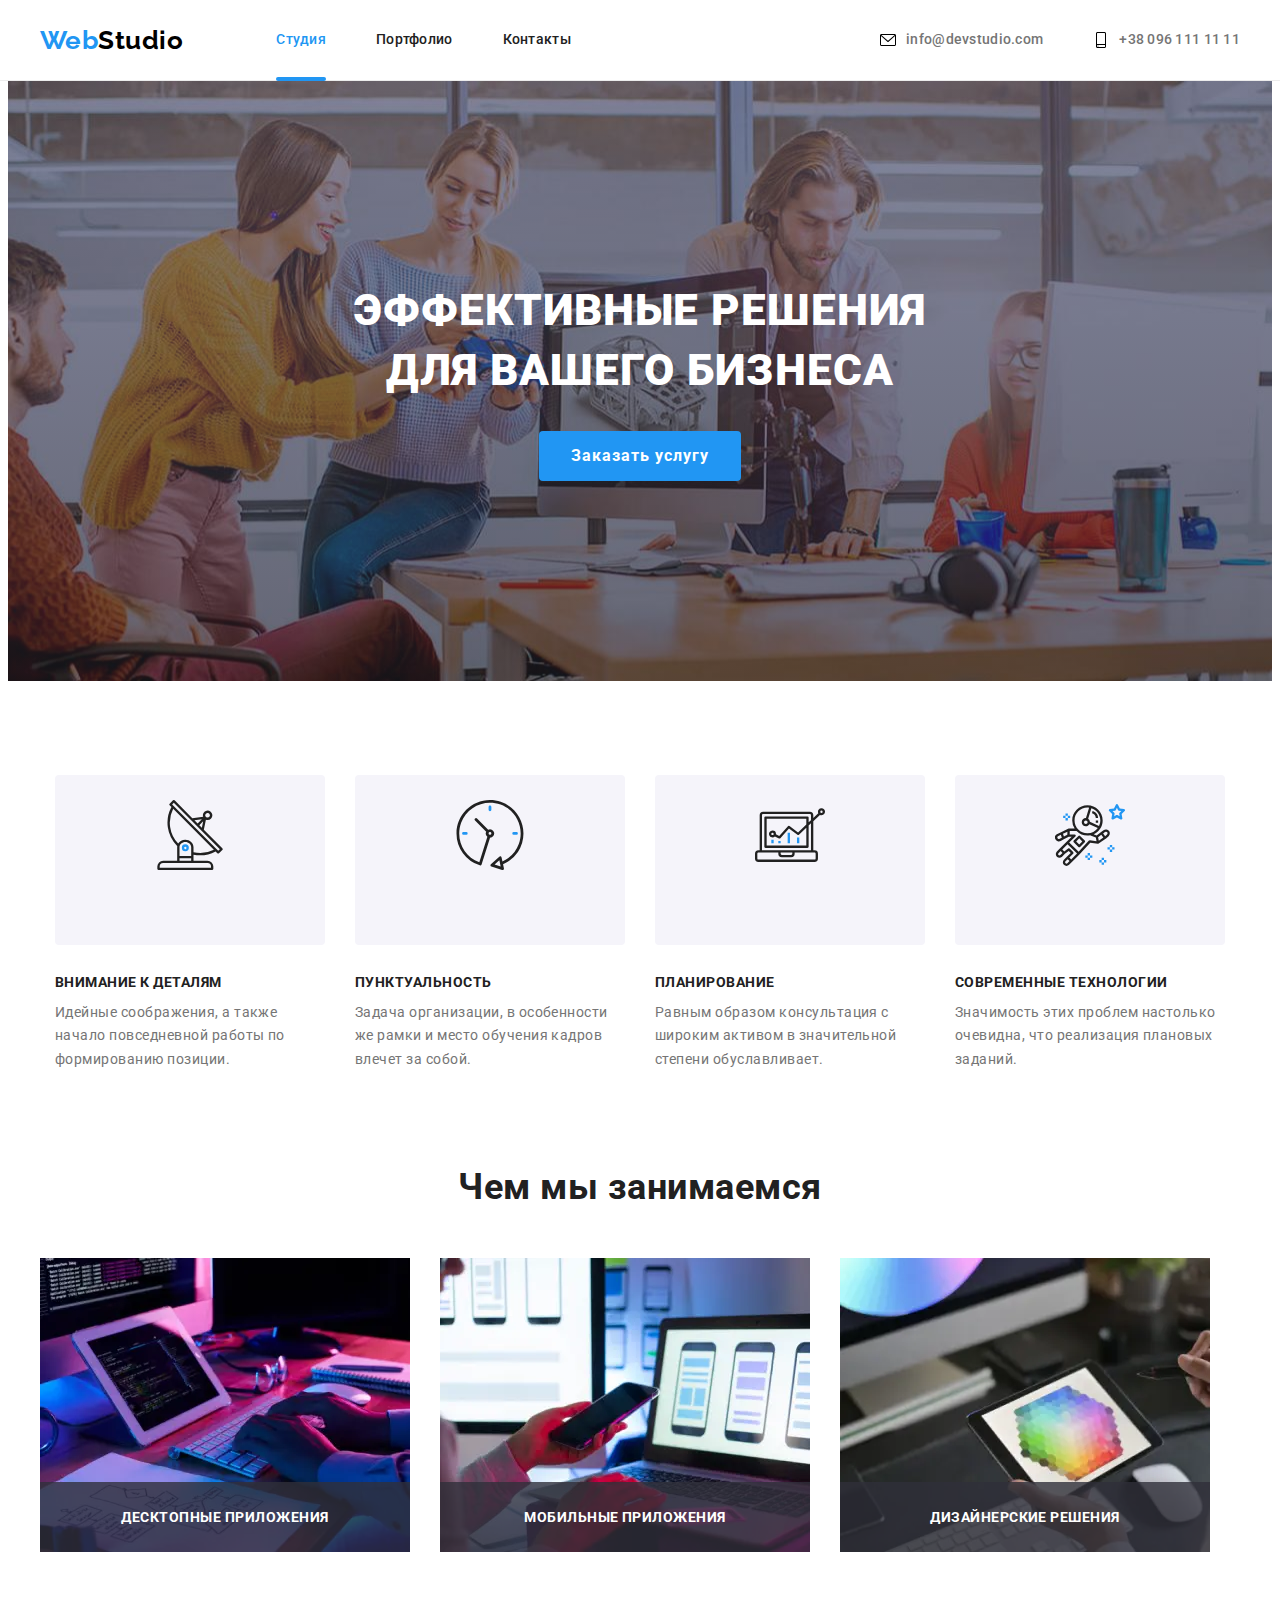
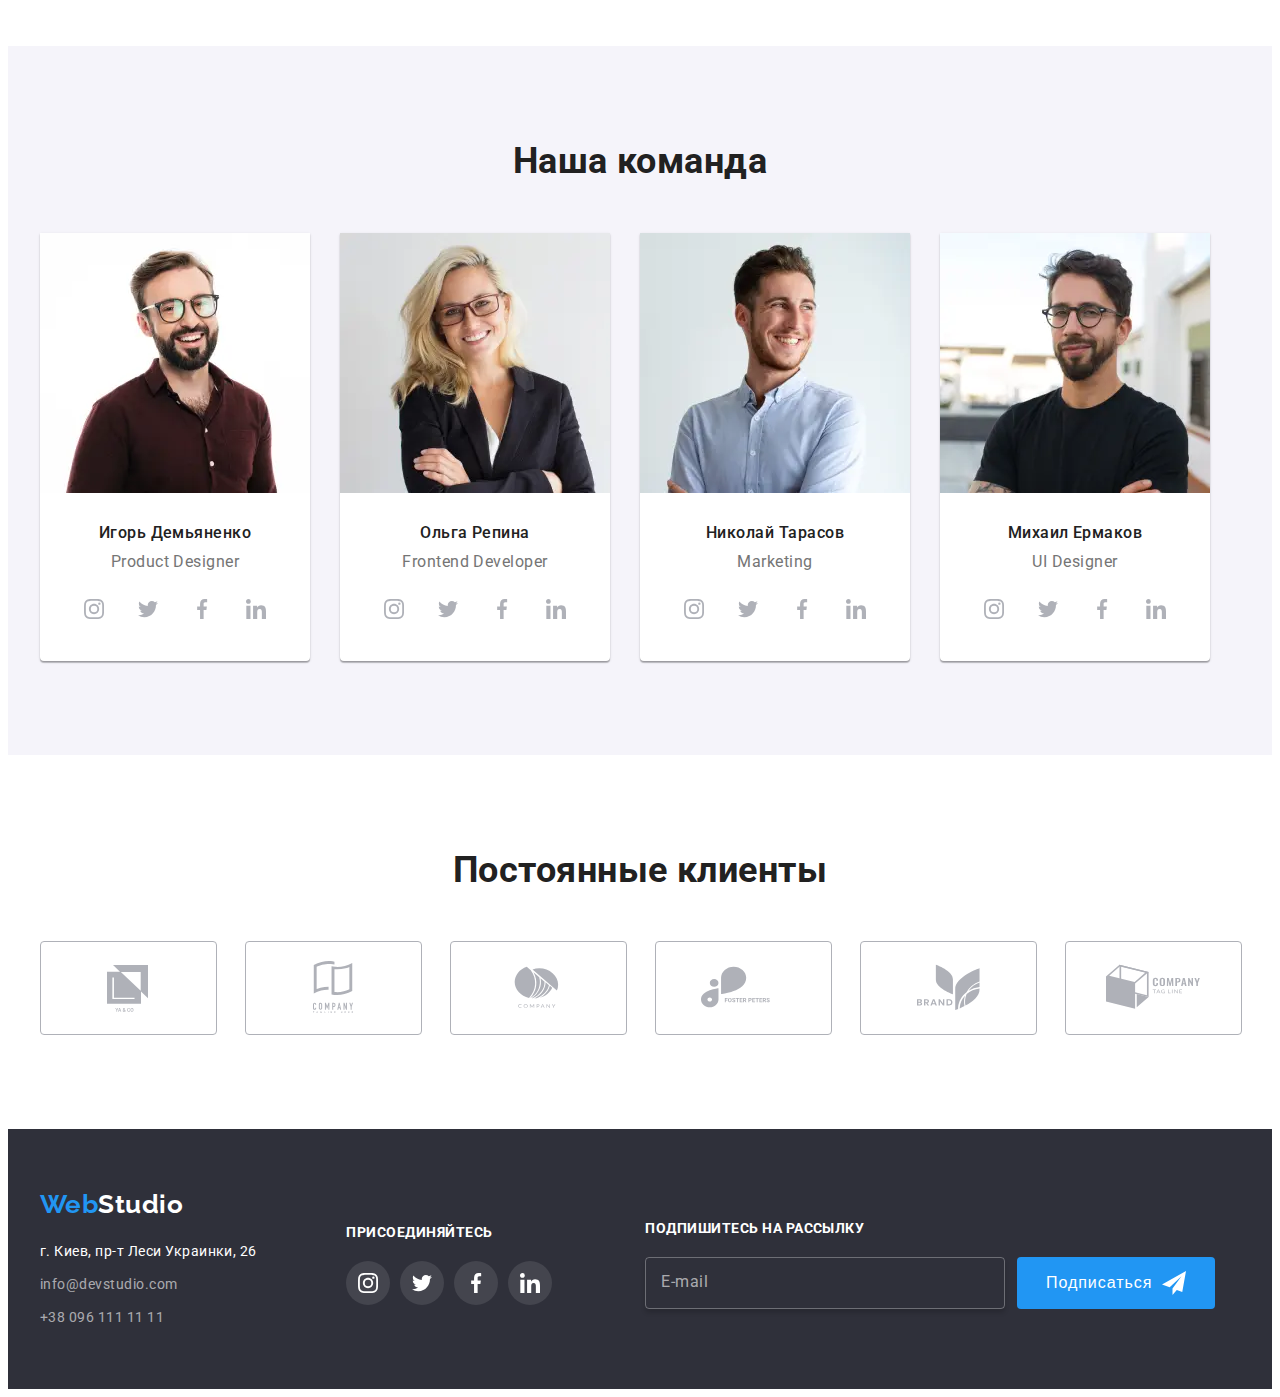
==== commit 15bce705: "make responcive footer" ====
--- a/index.html
+++ b/index.html
@@ -509,7 +509,7 @@
   <footer class="page-footer">
     <div class="container page-footer__container">
       <div class="page-footer__left">
-        <a href="./index.html" class="logo">Web<span class="logo__label logo__label--footer">Studio</span></a>
+        <a href="./index.html" class="logo page-footer__logo">Web<span class="logo__label logo__label--footer">Studio</span></a>
         <address class="address">
           <ul class="address__list">
             <li class="address__item">
--- a/css/main.min.css
+++ b/css/main.min.css
@@ -1,2 +1,2 @@
-body{padding:0}h1,h2,h3,h4,h5,h6,p{margin-top:0;margin-bottom:0}img{display:block;max-width:100%}ul,ol{list-style:none;margin:0;padding:0}a{text-decoration:none}body{font-family:"Roboto", sans-serif;color:#757575;letter-spacing:0.03em;margin-top:81px}@media (max-width: 767px){body{margin-top:60px}}.container{max-width:1200px;margin:0 auto;padding-left:15px;padding-right:15px;-webkit-box-align:center;-ms-flex-align:center;align-items:center}@media (min-width: 480px){.container{max-width:480px}}@media (min-width: 768px){.container{max-width:768px}}@media (min-width: 1200px){.container{max-width:1200px}}.hiden{position:absolute;width:1px;height:1px;margin:-1px;padding:0;overflow:hidden;border:0;clip:rect(0 0 0 0)}.section{padding-top:94px;padding-bottom:94px}.title{font-size:36px;line-height:1.17;text-align:center;margin-bottom:50px;color:#212121}.page-header{width:100%;background-color:#fff;font-weight:500;font-size:14px;line-height:1.14;border-bottom:1px solid #ececec}@media (max-width: 767px){.page-header .wide-menu-container{display:none}}.page-header__item:not(:last-child){margin-right:50px}.page-header__link{letter-spacing:0.02em;color:#757575;-webkit-transition:color 250ms cubic-bezier(0.4, 0, 0.2, 1),fill 250ms cubic-bezier(0.4, 0, 0.2, 1);transition:color 250ms cubic-bezier(0.4, 0, 0.2, 1),fill 250ms cubic-bezier(0.4, 0, 0.2, 1)}.page-header__link:hover,.page-header__link:focus{fill:#2196f3;color:#2196f3}.page-header__icon{margin-right:10px;width:16px;height:16px}@media (max-width: 767px){.page-header__mobil-menu{position:fixed;top:0;left:0;width:100vw;height:100vh;-webkit-transform:translateX(-100%);transform:translateX(-100%);-webkit-transition:-webkit-transform 250ms cubic-bezier(0.4, 0, 0.2, 1);transition:-webkit-transform 250ms cubic-bezier(0.4, 0, 0.2, 1);transition:transform 250ms cubic-bezier(0.4, 0, 0.2, 1);transition:transform 250ms cubic-bezier(0.4, 0, 0.2, 1), -webkit-transform 250ms cubic-bezier(0.4, 0, 0.2, 1)}.page-header__mobil-menu .is-open{-webkit-transform:translateX(0);transform:translateX(0)}}.page-header__menu-icon{fill:currentColor}.page-header__menu-icon .is-hidden{display:none}.menu-btn{position:absolute;top:10px;right:15px;border:none;background-color:#fff;cursor:pointer;-webkit-transition:color 250ms cubic-bezier(0.4, 0, 0.2, 1);transition:color 250ms cubic-bezier(0.4, 0, 0.2, 1)}@media (min-width: 767px){.menu-btn{display:none}}.menu-btn:hover,.menu-btn:focus{outline:none;color:#2196f3}.menu-container{display:-webkit-box;display:-ms-flexbox;display:flex;-webkit-box-orient:vertical;-webkit-box-direction:normal;-ms-flex-direction:column;flex-direction:column;position:fixed;top:0;left:0;width:100vw;height:100vh;background-color:#fff;padding:48px 40px;-webkit-transform:translateX(-100%);transform:translateX(-100%);-webkit-transition:-webkit-transform 250ms cubic-bezier(0.4, 0, 0.2, 1);transition:-webkit-transform 250ms cubic-bezier(0.4, 0, 0.2, 1);transition:transform 250ms cubic-bezier(0.4, 0, 0.2, 1);transition:transform 250ms cubic-bezier(0.4, 0, 0.2, 1), -webkit-transform 250ms cubic-bezier(0.4, 0, 0.2, 1)}.menu-container.is-open{-webkit-transform:translateX(0);transform:translateX(0)}.menu-container__item:not(:last-child){margin-bottom:32px;-webkit-transition:-webkit-transform 250ms cubic-bezier(0.4, 0, 0.2, 1);transition:-webkit-transform 250ms cubic-bezier(0.4, 0, 0.2, 1);transition:transform 250ms cubic-bezier(0.4, 0, 0.2, 1);transition:transform 250ms cubic-bezier(0.4, 0, 0.2, 1), -webkit-transform 250ms cubic-bezier(0.4, 0, 0.2, 1)}.menu-container__item:not(:last-child):focus-within ~ .menu-container__item{-webkit-transform:translateY(5px);transform:translateY(5px)}.menu-container__menu-icon{fill:currentColor}.menu-container__nav{-webkit-box-flex:1;-ms-flex-positive:1;flex-grow:1}.menu-container__social{display:-webkit-box;display:-ms-flexbox;display:flex}.menu-container__social-item{-webkit-box-align:start;-ms-flex-align:start;align-items:flex-start}.menu-container__social-item::after{content:" ";display:inline-block;margin-left:10px;width:1px;height:22px;-webkit-transform:translateY(5px);transform:translateY(5px)}.menu-container__social-item:not(:last-child){margin-right:10px}.menu-container__social-item:not(:last-child)::after{background-color:rgba(33,33,33,0.2)}.menu-container__social-link{font-weight:500;font-size:18px;line-height:1.22;letter-spacing:0.02em;color:#2196f3}.menu-container__link{font-weight:500;font-size:40px;line-height:1.18;letter-spacing:0.02em;color:#212121}.menu-container__link:hover,.menu-container__link:focus{color:#2196f3}.menu-container__tel{font-weight:500;font-size:34px;line-height:1.18;letter-spacing:0.02em;color:#2196f3}.menu-container__email{font-weight:500;font-size:24px;line-height:1.17;letter-spacing:0.02em;color:#757575}.navigation__link{display:inline-block;letter-spacing:0.02em;color:#212121;-webkit-transition:color 250ms cubic-bezier(0.4, 0, 0.2, 1);transition:color 250ms cubic-bezier(0.4, 0, 0.2, 1)}.navigation__link:hover,.navigation__link:focus{color:#2196f3}.navigation__link--current{position:relative;color:#2196f3}.logo{font-family:Raleway;font-weight:700;font-size:26px;line-height:1.19;color:#2196f3;margin-right:93px}@media (max-width: 767px){.logo--header{position:absolute;top:16px;left:15px}}.logo__label{color:#000000}.logo__label--footer{color:#fff}.hero{max-width:1600px;margin:0 auto;text-align:center;letter-spacing:0.06em;padding-top:200px;padding-bottom:200px;background:-webkit-gradient(linear, left top, left bottom, from(rgba(128,131,165,0.4)), to(rgba(47,48,58,0.4))),url("../images/header/header-img-m.jpg");background:linear-gradient(rgba(128,131,165,0.4), rgba(47,48,58,0.4)),url("../images/header/header-img-m.jpg");background-size:cover;background-repeat:no-repeat;background-position:50% 0%}@media (min-device-pixel-ratio: 2), (-webkit-min-device-pixel-ratio: 2), (min-resolution: 192dpi), (min-resolution: 2dppx){.hero{background:-webkit-gradient(linear, left top, left bottom, from(rgba(128,131,165,0.4)), to(rgba(47,48,58,0.4))),url("../images/header/header-img-m@2x.jpg");background:linear-gradient(rgba(128,131,165,0.4), rgba(47,48,58,0.4)),url("../images/header/header-img-m@2x.jpg");background-size:cover;background-repeat:no-repeat;background-position:50% 0%}}@media (min-width: 768px){.hero{background:-webkit-gradient(linear, left top, left bottom, from(rgba(128,131,165,0.4)), to(rgba(47,48,58,0.4))),url("../images/header/header-img-t.jpg");background:linear-gradient(rgba(128,131,165,0.4), rgba(47,48,58,0.4)),url("../images/header/header-img-t.jpg");background-size:cover;background-repeat:no-repeat;background-position:50% 0%}}@media (min-width: 768px) and (min-device-pixel-ratio: 2), (min-width: 768px) and (-webkit-min-device-pixel-ratio: 2), (min-width: 768px) and (min-resolution: 192dpi), (min-width: 768px) and (min-resolution: 2dppx){.hero{background:-webkit-gradient(linear, left top, left bottom, from(rgba(128,131,165,0.4)), to(rgba(47,48,58,0.4))),url("../images/header/header-img-t@2x.jpg");background:linear-gradient(rgba(128,131,165,0.4), rgba(47,48,58,0.4)),url("../images/header/header-img-t@2x.jpg");background-size:cover;background-repeat:no-repeat;background-position:50% 0%}}@media (min-width: 1200px){.hero{background:-webkit-gradient(linear, left top, left bottom, from(rgba(128,131,165,0.4)), to(rgba(47,48,58,0.4))),url("../images/header/header-img-c.jpg");background:linear-gradient(rgba(128,131,165,0.4), rgba(47,48,58,0.4)),url("../images/header/header-img-c.jpg");background-size:cover;background-repeat:no-repeat;background-position:50% 0%}}@media (min-width: 1200px) and (min-device-pixel-ratio: 2), (min-width: 1200px) and (-webkit-min-device-pixel-ratio: 2), (min-width: 1200px) and (min-resolution: 192dpi), (min-width: 1200px) and (min-resolution: 2dppx){.hero{background:-webkit-gradient(linear, left top, left bottom, from(rgba(128,131,165,0.4)), to(rgba(47,48,58,0.4))),url("../images/header/header-img-c@2x.jpg");background:linear-gradient(rgba(128,131,165,0.4), rgba(47,48,58,0.4)),url("../images/header/header-img-c@2x.jpg");background-size:cover;background-repeat:no-repeat;background-position:50% 0%}}.hero__title{max-width:630px;margin-left:auto;margin-right:auto;margin-bottom:30px;font-weight:900;font-size:26px;line-height:1.62;text-transform:uppercase;color:#fff}.hero__btn{font-family:inherit;font-weight:700;font-size:16px;line-height:1.87;letter-spacing:inherit;color:#fff;cursor:pointer;background-color:#2196f3;border:none;border-radius:4px;padding:10px 32px;-webkit-transition:background-color 250ms cubic-bezier(0.4, 0, 0.2, 1);transition:background-color 250ms cubic-bezier(0.4, 0, 0.2, 1)}.hero__btn:hover,.hero__btn:focus{background-color:#188ce8}.features{padding-bottom:0}.features__thumb{width:100%;height:120px;padding:25px 0;background-color:#f5f4fa;border-radius:4px}.features__icon{display:block;margin:0 auto;width:70px;height:70px}.features__name{margin-bottom:10px;line-height:1.14;text-transform:uppercase;font-size:14px;color:#212121}.features__text{font-size:14px;line-height:1.71}@media screen and (max-width: 1200px){.tasks{display:none}}.tasks__list{display:-webkit-box;display:-ms-flexbox;display:flex}.tasks__item{position:relative;max-width:calc((100% - 60px) / 3)}.tasks__item:not(:last-child){margin-right:30px}.tasks__subtext{position:absolute;bottom:0;height:70px;width:100%;display:-webkit-box;display:-ms-flexbox;display:flex;-webkit-box-pack:center;-ms-flex-pack:center;justify-content:center;-webkit-box-align:center;-ms-flex-align:center;align-items:center;background-color:rgba(47,48,58,0.8)}.tasks__text{font-weight:700;font-size:14px;line-height:calc(16 / 14);text-transform:uppercase;color:#fff}.team{text-align:center;background-color:#f5f4fa}.team__card{padding-bottom:30px;background-color:#fff;border-radius:0px 0px 4px 4px;-webkit-box-shadow:0px 1px 3px rgba(0,0,0,0.12),0px 1px 1px rgba(0,0,0,0.14),0px 2px 1px rgba(0,0,0,0.2);box-shadow:0px 1px 3px rgba(0,0,0,0.12),0px 1px 1px rgba(0,0,0,0.14),0px 2px 1px rgba(0,0,0,0.2)}.team__name{font-weight:500;font-size:16px;margin-top:30px;margin-bottom:10px}.team__position{font-size:16px;line-height:1.19}.social-list{display:-webkit-box;display:-ms-flexbox;display:flex;-webkit-box-pack:center;-ms-flex-pack:center;justify-content:center;margin-top:16px}.social-list__item:not(:last-child){margin-right:10px}.social-list__item:hover .social-list__link,.social-list__item:hover .social-list__link--team,.social-list__item:hover .social-list__link--footer,.social-list__item:focus .social-list__link,.social-list__item:focus .social-list__link--team,.social-list__item:focus .social-list__link--footer{-webkit-transform:rotateY(1turn);transform:rotateY(1turn)}.social-list__link:hover,.social-list__link--team:hover,.social-list__link--footer:hover,.social-list__link:focus,.social-list__link--team:focus,.social-list__link--footer:focus{background-color:#2196f3;fill:#fff}.social-list__icon{display:block;width:20px;height:20px}.social-list__link,.social-list__link--team,.social-list__link--footer{display:-webkit-box;display:-ms-flexbox;display:flex;border-radius:50%;height:44px;width:44px;-webkit-box-align:center;-ms-flex-align:center;align-items:center;-webkit-box-pack:center;-ms-flex-pack:center;justify-content:center;-webkit-transition:background-color 250ms cubic-bezier(0.4, 0, 0.2, 1),fill 250ms cubic-bezier(0.4, 0, 0.2, 1),-webkit-transform 500ms cubic-bezier(0.4, 0, 0.2, 1);transition:background-color 250ms cubic-bezier(0.4, 0, 0.2, 1),fill 250ms cubic-bezier(0.4, 0, 0.2, 1),-webkit-transform 500ms cubic-bezier(0.4, 0, 0.2, 1);transition:background-color 250ms cubic-bezier(0.4, 0, 0.2, 1),fill 250ms cubic-bezier(0.4, 0, 0.2, 1),transform 500ms cubic-bezier(0.4, 0, 0.2, 1);transition:background-color 250ms cubic-bezier(0.4, 0, 0.2, 1),fill 250ms cubic-bezier(0.4, 0, 0.2, 1),transform 500ms cubic-bezier(0.4, 0, 0.2, 1),-webkit-transform 500ms cubic-bezier(0.4, 0, 0.2, 1)}.social-list__link--team{fill:#afb1b8}.social-list__link--footer{fill:#fff;background-color:rgba(255,255,255,0.1)}.clients__list{display:-webkit-box;display:-ms-flexbox;display:flex;-ms-flex-wrap:wrap;flex-wrap:wrap;margin:-15px}.clients__item{width:calc((100% - 60px) / 2);margin:15px}.clients__link{display:-webkit-box;display:-ms-flexbox;display:flex;fill:#afb1b8;-webkit-box-pack:center;-ms-flex-pack:center;justify-content:center;-webkit-box-align:center;-ms-flex-align:center;align-items:center;width:100%;height:92px;border:1px solid #afb1b8;border-radius:4px;-webkit-transition:border-color 250ms cubic-bezier(0.4, 0, 0.2, 1),fill 250ms cubic-bezier(0.4, 0, 0.2, 1);transition:border-color 250ms cubic-bezier(0.4, 0, 0.2, 1),fill 250ms cubic-bezier(0.4, 0, 0.2, 1)}.clients__link:hover,.clients__link:focus{fill:#2196f3;border-color:#2196f3}.clients__icon{width:106px}.page-footer{background-color:#2f303a;padding-top:60px;padding-bottom:60px}.page-footer__title{font-size:14px;line-height:1.14;text-transform:uppercase;color:#fff;margin-bottom:20px}.page-footer__right{-webkit-box-flex:1;-ms-flex-positive:1;flex-grow:1}.page-footer__label{-webkit-box-flex:1;-ms-flex-positive:1;flex-grow:1;position:relative;-ms-flex-preferred-size:auto;flex-basis:auto}.page-footer__label-text{position:absolute;top:15px;left:16px;-webkit-transform:translateX(0);transform:translateX(0);font-size:16px;line-height:1.25;color:rgba(255,255,255,0.6)}.page-footer__input{display:block;padding:15px 16px;-webkit-box-flex:1;-ms-flex-positive:1;flex-grow:1;border:1px solid rgba(255,255,255,0.3);-webkit-box-shadow:0px 4px 4px rgba(0,0,0,0.15);box-shadow:0px 4px 4px rgba(0,0,0,0.15);border-radius:4px;background-color:transparent;font-size:16px;line-height:1.25;color:#fff}.page-footer__input:not(:placeholder-shown)+.footer-label-text{-webkit-transform:translateX(-79px);transform:translateX(-79px)}.page-footer__btn{padding:10px 29px;margin-left:12px;border:none;border-radius:4px;font-size:16px;line-height:1.87;display:-webkit-box;display:-ms-flexbox;display:flex;-webkit-box-align:center;-ms-flex-align:center;align-items:center;text-align:center;letter-spacing:0.06em;color:#ffffff;background-color:#2196f3;-webkit-transition:background-color 250ms cubic-bezier(0.4, 0, 0.2, 1);transition:background-color 250ms cubic-bezier(0.4, 0, 0.2, 1)}.page-footer__btn:hover,.page-footer__btn:focus{background-color:#188ce8}.page-footer__icon{width:24px;height:24px;margin-left:10px;fill:#ffffff}.address{margin-top:20px;font-style:normal;font-size:14px;line-height:1.71;color:#fff}.address__item:not(:last-child){margin-bottom:9px}.address__link{font-style:normal;color:rgba(255,255,255,0.6);-webkit-transition:color 250ms cubic-bezier(0.4, 0, 0.2, 1);transition:color 250ms cubic-bezier(0.4, 0, 0.2, 1)}.backdrop{position:fixed;width:100vw;height:100vh;top:0;left:0;z-index:10;opacity:1;-webkit-transition:opacity 250ms cubic-bezier(0.4, 0, 0.2, 1);transition:opacity 250ms cubic-bezier(0.4, 0, 0.2, 1);background-color:rgba(0,0,0,0.2)}.backdrop.is-hidden{opacity:0;pointer-events:none}.modal{position:absolute;top:50%;left:50%;-webkit-transform:translate(-50%, -50%) scale(1);transform:translate(-50%, -50%) scale(1);-webkit-transition:-webkit-transform 250ms cubic-bezier(0.4, 0, 0.2, 1);transition:-webkit-transform 250ms cubic-bezier(0.4, 0, 0.2, 1);transition:transform 250ms cubic-bezier(0.4, 0, 0.2, 1);transition:transform 250ms cubic-bezier(0.4, 0, 0.2, 1), -webkit-transform 250ms cubic-bezier(0.4, 0, 0.2, 1);width:528px;height:581px;padding:40px;background-color:#fff;-webkit-box-shadow:0px 1px 3px rgba(0,0,0,0.12),0px 1px 1px rgba(0,0,0,0.14),0px 2px 1px rgba(0,0,0,0.2);box-shadow:0px 1px 3px rgba(0,0,0,0.12),0px 1px 1px rgba(0,0,0,0.14),0px 2px 1px rgba(0,0,0,0.2);border-radius:4px}.backdrop.is-hiden .modal{-webkit-transform:translate(-50%, -50%) scale(1.2);transform:translate(-50%, -50%) scale(1.2)}.modal__btn{position:absolute;top:8px;right:8px;display:-webkit-box;display:-ms-flexbox;display:flex;-webkit-box-pack:center;-ms-flex-pack:center;justify-content:center;-webkit-box-align:center;-ms-flex-align:center;align-items:center;height:30px;width:30px;border-radius:50%;border:1px solid rgba(0,0,0,0.1);background-color:#fff;-webkit-transition:border 250ms cubic-bezier(0.4, 0, 0.2, 1),color 250ms cubic-bezier(0.4, 0, 0.2, 1);transition:border 250ms cubic-bezier(0.4, 0, 0.2, 1),color 250ms cubic-bezier(0.4, 0, 0.2, 1)}.modal__btn:hover,.modal__btn:focus{border:1px solid #2196f3;color:#2196f3}.modal__icon{height:18px;width:18px;fill:currentColor}.modal__title{font-weight:700;font-size:20px;line-height:1.15;text-align:center;color:#212121;margin-bottom:30px}.modal__label{position:relative;display:block;margin-bottom:28px}.modal__input{padding:11px 35px;border:1px solid rgba(33,33,33,0.2);border-radius:4px;width:100%}.modal__input:focus{outline:none;border-color:#2196f3}.modal__label-name{position:absolute;top:50%;left:0;-webkit-transform:translate(35px, -50%);transform:translate(35px, -50%);font-size:12px;line-height:1.17;letter-spacing:0.01em;color:#757575;-webkit-transition:-webkit-transform 250ms cubic-bezier(0.4, 0, 0.2, 1);transition:-webkit-transform 250ms cubic-bezier(0.4, 0, 0.2, 1);transition:transform 250ms cubic-bezier(0.4, 0, 0.2, 1);transition:transform 250ms cubic-bezier(0.4, 0, 0.2, 1), -webkit-transform 250ms cubic-bezier(0.4, 0, 0.2, 1)}.modal__label:focus-within .modal__label-name,.modal__input:not(:placeholder-shown)+.modal__label-name{-webkit-transform:translate(0, -37px);transform:translate(0, -37px)}.modal__label-icon{position:absolute;top:50%;left:12px;-webkit-transform:translateY(-50%);transform:translateY(-50%);width:16px;height:16px}.modal__label:focus-within .modal__label-icon{fill:#2196f3}.modal__textarea{resize:none;padding:12px 16px;font-size:12px;line-height:1.17;letter-spacing:0.01em;color:#757575}.modal__textarea::-webkit-input-placeholder{font-size:12px;line-height:1.17;letter-spacing:0.01em;color:rgba(117,117,117,0.5)}.modal__textarea:-ms-input-placeholder{font-size:12px;line-height:1.17;letter-spacing:0.01em;color:rgba(117,117,117,0.5)}.modal__textarea::-ms-input-placeholder{font-size:12px;line-height:1.17;letter-spacing:0.01em;color:rgba(117,117,117,0.5)}.modal__textarea::placeholder{font-size:12px;line-height:1.17;letter-spacing:0.01em;color:rgba(117,117,117,0.5)}.modal__textarea-name{position:absolute;left:0;top:-4px;-webkit-transform:translateY(-100%);transform:translateY(-100%);font-size:12px;line-height:1.17;letter-spacing:0.01em;color:#757575}.modal__policy{display:-webkit-box;display:-ms-flexbox;display:flex;-webkit-box-pack:center;-ms-flex-pack:center;justify-content:center;-webkit-box-align:center;-ms-flex-align:center;align-items:center;margin-bottom:30px}.modal__check{display:block;width:16px;height:15px;border:2px solid #212121;border-radius:2px;margin-right:8px;-webkit-transition:background-color 250ms cubic-bezier(0.4, 0, 0.2, 1),border-color 250ms cubic-bezier(0.4, 0, 0.2, 1);transition:background-color 250ms cubic-bezier(0.4, 0, 0.2, 1),border-color 250ms cubic-bezier(0.4, 0, 0.2, 1)}.modal__checkbox:checked+.modal__check{background-color:#2196f3;border-color:#2196f3}.modal__policy-text{text-align:center;font-size:14px;line-height:1.71;color:#757575}.modal__link:hover,.modal__link:focus{color:#2196f3}.modal__submit-btn{display:block;padding:10px 55px;margin:0 auto;background-color:#2196f3;-webkit-box-shadow:0px 4px 4px rgba(0,0,0,0.15);box-shadow:0px 4px 4px rgba(0,0,0,0.15);border-radius:4px;border:none;font-size:16px;line-height:1.87;letter-spacing:0.06em;color:#fff;-webkit-transition:background-color 250ms cubic-bezier(0.4, 0, 0.2, 1);transition:background-color 250ms cubic-bezier(0.4, 0, 0.2, 1)}.modal__submit-btn:hover,.modal__submit-btn:focus{background-color:#188ce8}
+body{padding:0}h1,h2,h3,h4,h5,h6,p{margin-top:0;margin-bottom:0}img{display:block;max-width:100%}ul,ol{list-style:none;margin:0;padding:0}a{text-decoration:none}body{font-family:"Roboto", sans-serif;color:#757575;letter-spacing:0.03em;margin-top:81px}@media (max-width: 767px){body{margin-top:60px}}.container{max-width:1200px;margin:0 auto;padding-left:15px;padding-right:15px;-webkit-box-align:center;-ms-flex-align:center;align-items:center}@media (min-width: 480px){.container{max-width:480px}}@media (min-width: 768px){.container{max-width:768px}}@media (min-width: 1200px){.container{max-width:1200px}}.hiden{position:absolute;width:1px;height:1px;margin:-1px;padding:0;overflow:hidden;border:0;clip:rect(0 0 0 0)}.section{padding-top:60px;padding-bottom:60px}@media (min-width: 1200px){.section{padding-top:94px;padding-bottom:94px}}.title{font-size:36px;line-height:1.17;text-align:center;margin-bottom:50px;color:#212121}.page-header{width:100%;background-color:#fff;font-weight:500;font-size:14px;line-height:1.14;border-bottom:1px solid #ececec}@media (min-width: 768px){.page-header{position:fixed;top:0;left:50%;-webkit-transform:translateX(-50%);transform:translateX(-50%);z-index:5}}.page-header__container{display:-webkit-box;display:-ms-flexbox;display:flex}.page-header .wide-menu-container{display:-webkit-box;display:-ms-flexbox;display:flex;-webkit-box-align:center;-ms-flex-align:center;align-items:center;width:100%}@media (max-width: 767px){.page-header .wide-menu-container{display:none}}@media (min-width: 1200px){.page-header__item:not(:last-child){margin-right:50px}}.page-header__link{display:-webkit-box;display:-ms-flexbox;display:flex;-webkit-box-align:center;-ms-flex-align:center;align-items:center;padding-top:5px;padding-bottom:5px;letter-spacing:0.02em;color:#757575;-webkit-transition:color 250ms cubic-bezier(0.4, 0, 0.2, 1),fill 250ms cubic-bezier(0.4, 0, 0.2, 1);transition:color 250ms cubic-bezier(0.4, 0, 0.2, 1),fill 250ms cubic-bezier(0.4, 0, 0.2, 1)}@media (min-width: 1200px){.page-header__link{padding-top:32px;padding-bottom:32px}}.page-header__link:hover,.page-header__link:focus{fill:#2196f3;color:#2196f3}.page-header__icon{margin-right:10px;width:16px;height:16px}@media (max-width: 767px){.page-header__mobil-menu{position:fixed;top:0;left:0;width:100vw;height:100vh;-webkit-transform:translateX(-100%);transform:translateX(-100%);-webkit-transition:-webkit-transform 250ms cubic-bezier(0.4, 0, 0.2, 1);transition:-webkit-transform 250ms cubic-bezier(0.4, 0, 0.2, 1);transition:transform 250ms cubic-bezier(0.4, 0, 0.2, 1);transition:transform 250ms cubic-bezier(0.4, 0, 0.2, 1), -webkit-transform 250ms cubic-bezier(0.4, 0, 0.2, 1)}.page-header__mobil-menu .is-open{-webkit-transform:translateX(0);transform:translateX(0)}}.page-header__menu-icon{fill:currentColor}.page-header__menu-icon .is-hidden{display:none}.menu-btn{position:absolute;top:10px;right:15px;border:none;background-color:#fff;cursor:pointer;-webkit-transition:color 250ms cubic-bezier(0.4, 0, 0.2, 1);transition:color 250ms cubic-bezier(0.4, 0, 0.2, 1)}@media (min-width: 767px){.menu-btn{display:none}}.menu-btn:hover,.menu-btn:focus{outline:none;color:#2196f3}.menu-container{display:-webkit-box;display:-ms-flexbox;display:flex;-webkit-box-orient:vertical;-webkit-box-direction:normal;-ms-flex-direction:column;flex-direction:column;position:fixed;top:0;left:0;width:100vw;height:100vh;background-color:#fff;padding:48px 40px;-webkit-transform:translateX(-100%);transform:translateX(-100%);-webkit-transition:-webkit-transform 250ms cubic-bezier(0.4, 0, 0.2, 1);transition:-webkit-transform 250ms cubic-bezier(0.4, 0, 0.2, 1);transition:transform 250ms cubic-bezier(0.4, 0, 0.2, 1);transition:transform 250ms cubic-bezier(0.4, 0, 0.2, 1), -webkit-transform 250ms cubic-bezier(0.4, 0, 0.2, 1)}.menu-container.is-open{-webkit-transform:translateX(0);transform:translateX(0)}.menu-container__item:not(:last-child){margin-bottom:32px;-webkit-transition:-webkit-transform 250ms cubic-bezier(0.4, 0, 0.2, 1);transition:-webkit-transform 250ms cubic-bezier(0.4, 0, 0.2, 1);transition:transform 250ms cubic-bezier(0.4, 0, 0.2, 1);transition:transform 250ms cubic-bezier(0.4, 0, 0.2, 1), -webkit-transform 250ms cubic-bezier(0.4, 0, 0.2, 1)}.menu-container__item:not(:last-child):focus-within ~ .menu-container__item{-webkit-transform:translateY(5px);transform:translateY(5px)}.menu-container__menu-icon{fill:currentColor}.menu-container__nav{-webkit-box-flex:1;-ms-flex-positive:1;flex-grow:1}.menu-container__social{display:-webkit-box;display:-ms-flexbox;display:flex}.menu-container__social-item{-webkit-box-align:start;-ms-flex-align:start;align-items:flex-start}.menu-container__social-item::after{content:" ";display:inline-block;margin-left:10px;width:1px;height:22px;-webkit-transform:translateY(5px);transform:translateY(5px)}.menu-container__social-item:not(:last-child){margin-right:10px}.menu-container__social-item:not(:last-child)::after{background-color:rgba(33,33,33,0.2)}.menu-container__social-link{font-weight:500;font-size:18px;line-height:1.22;letter-spacing:0.02em;color:#2196f3}.menu-container__link{font-weight:500;font-size:40px;line-height:1.18;letter-spacing:0.02em;color:#212121}.menu-container__link:hover,.menu-container__link:focus{color:#2196f3}.menu-container__tel{font-weight:500;font-size:34px;line-height:1.18;letter-spacing:0.02em;color:#2196f3}.menu-container__email{font-weight:500;font-size:24px;line-height:1.17;letter-spacing:0.02em;color:#757575}.navigation{display:-webkit-box;display:-ms-flexbox;display:flex;-webkit-box-align:center;-ms-flex-align:center;align-items:center;margin-right:auto}.navigation__list{display:-webkit-box;display:-ms-flexbox;display:flex}.navigation__item:not(:last-child){margin-right:50px}.navigation__link{display:inline-block;padding-top:32px;padding-bottom:32px;letter-spacing:0.02em;color:#212121;-webkit-transition:color 250ms cubic-bezier(0.4, 0, 0.2, 1);transition:color 250ms cubic-bezier(0.4, 0, 0.2, 1)}.navigation__link:hover,.navigation__link:focus{color:#2196f3}.navigation__link--current{position:relative;color:#2196f3}.navigation__link--current::after{position:absolute;bottom:-1px;content:"";display:block;height:4px;width:100%;border-radius:2px;background-color:#2196f3}.page-header__contacts{margin-left:auto}@media (min-width: 1200px){.page-header__contacts{display:-webkit-box;display:-ms-flexbox;display:flex}}.logo{font-family:Raleway;font-weight:700;font-size:26px;line-height:1.19;color:#2196f3;margin-right:93px}@media (max-width: 767px){.logo--header{position:absolute;top:16px;left:15px}}@media (max-width: 1199px){.logo{margin:0 auto}}.logo__label{color:#000000}.logo__label--footer{color:#fff}.hero{max-width:1600px;margin:0 auto;text-align:center;letter-spacing:0.06em;padding-top:200px;padding-bottom:200px;background:-webkit-gradient(linear, left top, left bottom, from(rgba(128,131,165,0.4)), to(rgba(47,48,58,0.4))),url("../images/header/header-img-m.jpg");background:linear-gradient(rgba(128,131,165,0.4), rgba(47,48,58,0.4)),url("../images/header/header-img-m.jpg");background-size:cover;background-repeat:no-repeat;background-position:50% 0%}@media (min-device-pixel-ratio: 2), (-webkit-min-device-pixel-ratio: 2), (min-resolution: 192dpi), (min-resolution: 2dppx){.hero{background:-webkit-gradient(linear, left top, left bottom, from(rgba(128,131,165,0.4)), to(rgba(47,48,58,0.4))),url("../images/header/header-img-m@2x.jpg");background:linear-gradient(rgba(128,131,165,0.4), rgba(47,48,58,0.4)),url("../images/header/header-img-m@2x.jpg");background-size:cover;background-repeat:no-repeat;background-position:50% 0%}}@media (min-width: 768px){.hero{background:-webkit-gradient(linear, left top, left bottom, from(rgba(128,131,165,0.4)), to(rgba(47,48,58,0.4))),url("../images/header/header-img-t.jpg");background:linear-gradient(rgba(128,131,165,0.4), rgba(47,48,58,0.4)),url("../images/header/header-img-t.jpg");background-size:cover;background-repeat:no-repeat;background-position:50% 0%}}@media (min-width: 768px) and (min-device-pixel-ratio: 2), (min-width: 768px) and (-webkit-min-device-pixel-ratio: 2), (min-width: 768px) and (min-resolution: 192dpi), (min-width: 768px) and (min-resolution: 2dppx){.hero{background:-webkit-gradient(linear, left top, left bottom, from(rgba(128,131,165,0.4)), to(rgba(47,48,58,0.4))),url("../images/header/header-img-t@2x.jpg");background:linear-gradient(rgba(128,131,165,0.4), rgba(47,48,58,0.4)),url("../images/header/header-img-t@2x.jpg");background-size:cover;background-repeat:no-repeat;background-position:50% 0%}}@media (min-width: 1200px){.hero{background:-webkit-gradient(linear, left top, left bottom, from(rgba(128,131,165,0.4)), to(rgba(47,48,58,0.4))),url("../images/header/header-img-c.jpg");background:linear-gradient(rgba(128,131,165,0.4), rgba(47,48,58,0.4)),url("../images/header/header-img-c.jpg");background-size:cover;background-repeat:no-repeat;background-position:50% 0%}}@media (min-width: 1200px) and (min-device-pixel-ratio: 2), (min-width: 1200px) and (-webkit-min-device-pixel-ratio: 2), (min-width: 1200px) and (min-resolution: 192dpi), (min-width: 1200px) and (min-resolution: 2dppx){.hero{background:-webkit-gradient(linear, left top, left bottom, from(rgba(128,131,165,0.4)), to(rgba(47,48,58,0.4))),url("../images/header/header-img-c@2x.jpg");background:linear-gradient(rgba(128,131,165,0.4), rgba(47,48,58,0.4)),url("../images/header/header-img-c@2x.jpg");background-size:cover;background-repeat:no-repeat;background-position:50% 0%}}.hero__title{max-width:360px;margin-left:auto;margin-right:auto;margin-bottom:30px;font-weight:900;font-size:26px;line-height:1.62;text-transform:uppercase;color:#fff}@media (min-width: 1200px){.hero__title{max-width:630px;font-size:44px;line-height:1.36}}.hero__btn{font-family:inherit;font-weight:700;font-size:16px;line-height:1.87;letter-spacing:inherit;color:#fff;cursor:pointer;background-color:#2196f3;border:none;border-radius:4px;padding:10px 32px;-webkit-transition:background-color 250ms cubic-bezier(0.4, 0, 0.2, 1);transition:background-color 250ms cubic-bezier(0.4, 0, 0.2, 1)}.hero__btn:hover,.hero__btn:focus{background-color:#188ce8}.features{padding-bottom:0;margin:-15px}@media (min-width: 768px){.features__list{display:-webkit-box;display:-ms-flexbox;display:flex;-ms-flex-wrap:wrap;flex-wrap:wrap}}.features__item{margin:15px}@media (min-width: 768px){.features__item{max-width:calc((100% - 60px) / 2)}}@media (min-width: 1200px){.features__item{max-width:calc((100% - 120px) / 4)}}.features__thumb{width:100%;height:120px;padding:25px 0;background-color:#f5f4fa;border-radius:4px;margin-bottom:30px}.features__icon{display:block;margin:0 auto;width:70px;height:70px}.features__name{margin-bottom:10px;line-height:1.14;text-transform:uppercase;font-size:14px;color:#212121}@media (max-width: 767px){.features__name{text-align:center}}.features__text{font-size:14px;line-height:1.71}@media screen and (max-width: 1200px){.tasks{display:none}}.tasks__list{display:-webkit-box;display:-ms-flexbox;display:flex}.tasks__item{position:relative;max-width:calc((100% - 60px) / 3)}.tasks__item:not(:last-child){margin-right:30px}.tasks__subtext{position:absolute;bottom:0;height:70px;width:100%;display:-webkit-box;display:-ms-flexbox;display:flex;-webkit-box-pack:center;-ms-flex-pack:center;justify-content:center;-webkit-box-align:center;-ms-flex-align:center;align-items:center;background-color:rgba(47,48,58,0.8)}.tasks__text{font-weight:700;font-size:14px;line-height:calc(16 / 14);text-transform:uppercase;color:#fff}.team{text-align:center;background-color:#f5f4fa}.team__list{margin:-15px}@media (min-width: 768px){.team__list{display:-webkit-box;display:-ms-flexbox;display:flex;-ms-flex-wrap:wrap;flex-wrap:wrap}}.team__card{margin:15px;padding-bottom:30px;background-color:#fff;border-radius:0px 0px 4px 4px;-webkit-box-shadow:0px 1px 3px rgba(0,0,0,0.12),0px 1px 1px rgba(0,0,0,0.14),0px 2px 1px rgba(0,0,0,0.2);box-shadow:0px 1px 3px rgba(0,0,0,0.12),0px 1px 1px rgba(0,0,0,0.14),0px 2px 1px rgba(0,0,0,0.2)}@media (min-width: 768px){.team__card{max-width:calc((100% - 60px) / 2)}}@media (min-width: 1200px){.team__card{max-width:calc((100% - 120px) / 4)}}.team__name{font-weight:500;font-size:16px;margin-top:30px;margin-bottom:10px;color:#212121}.team__position{font-size:16px;line-height:1.19}.social-list{display:-webkit-box;display:-ms-flexbox;display:flex;-webkit-box-pack:center;-ms-flex-pack:center;justify-content:center;margin-top:16px}.social-list__item:not(:last-child){margin-right:10px}.social-list__item:hover .social-list__link,.social-list__item:hover .social-list__link--team,.social-list__item:hover .social-list__link--footer,.social-list__item:focus .social-list__link,.social-list__item:focus .social-list__link--team,.social-list__item:focus .social-list__link--footer{-webkit-transform:rotateY(1turn);transform:rotateY(1turn)}.social-list__link:hover,.social-list__link--team:hover,.social-list__link--footer:hover,.social-list__link:focus,.social-list__link--team:focus,.social-list__link--footer:focus{background-color:#2196f3;fill:#fff}.social-list__icon{display:block;width:20px;height:20px}.social-list__link,.social-list__link--team,.social-list__link--footer{display:-webkit-box;display:-ms-flexbox;display:flex;border-radius:50%;height:44px;width:44px;-webkit-box-align:center;-ms-flex-align:center;align-items:center;-webkit-box-pack:center;-ms-flex-pack:center;justify-content:center;-webkit-transition:background-color 250ms cubic-bezier(0.4, 0, 0.2, 1),fill 250ms cubic-bezier(0.4, 0, 0.2, 1),-webkit-transform 500ms cubic-bezier(0.4, 0, 0.2, 1);transition:background-color 250ms cubic-bezier(0.4, 0, 0.2, 1),fill 250ms cubic-bezier(0.4, 0, 0.2, 1),-webkit-transform 500ms cubic-bezier(0.4, 0, 0.2, 1);transition:background-color 250ms cubic-bezier(0.4, 0, 0.2, 1),fill 250ms cubic-bezier(0.4, 0, 0.2, 1),transform 500ms cubic-bezier(0.4, 0, 0.2, 1);transition:background-color 250ms cubic-bezier(0.4, 0, 0.2, 1),fill 250ms cubic-bezier(0.4, 0, 0.2, 1),transform 500ms cubic-bezier(0.4, 0, 0.2, 1),-webkit-transform 500ms cubic-bezier(0.4, 0, 0.2, 1)}.social-list__link--team{fill:#afb1b8}.social-list__link--footer{fill:#fff;background-color:rgba(255,255,255,0.1)}.clients__list{display:-webkit-box;display:-ms-flexbox;display:flex;-ms-flex-wrap:wrap;flex-wrap:wrap;margin:-15px}.clients__item{width:calc((100% - 60px) / 2);margin:15px}@media (min-width: 768px){.clients__item{width:calc((100% - 120px) / 3)}}@media (min-width: 1200px){.clients__item{width:calc((100% - 180px) / 6)}}.clients__link{display:-webkit-box;display:-ms-flexbox;display:flex;fill:#afb1b8;-webkit-box-pack:center;-ms-flex-pack:center;justify-content:center;-webkit-box-align:center;-ms-flex-align:center;align-items:center;width:100%;height:92px;border:1px solid #afb1b8;border-radius:4px;-webkit-transition:border-color 250ms cubic-bezier(0.4, 0, 0.2, 1),fill 250ms cubic-bezier(0.4, 0, 0.2, 1);transition:border-color 250ms cubic-bezier(0.4, 0, 0.2, 1),fill 250ms cubic-bezier(0.4, 0, 0.2, 1)}.clients__link:hover,.clients__link:focus{fill:#2196f3;border-color:#2196f3}.clients__icon{width:106px}.page-footer{background-color:#2f303a;padding-top:60px;padding-bottom:60px}@media (max-width: 1199px){.page-footer{text-align:center}}@media (min-width: 768px){.page-footer__container{display:-webkit-box;display:-ms-flexbox;display:flex}}@media (min-width: 768px) and (max-width: 1199px){.page-footer__container{-ms-flex-wrap:wrap;flex-wrap:wrap;min-width:calc((100% - 330px) / 2);-ms-flex-pack:distribute;justify-content:space-around;-webkit-box-align:center;-ms-flex-align:center;align-items:center}}.page-footer__title{font-size:14px;line-height:1.14;text-transform:uppercase;color:#fff;margin-bottom:20px}@media (min-width: 1200px){.page-footer__left{margin-right:70px}}@media (max-width: 1199px){.page-footer__left{text-align:center;margin-bottom:60px}}@media (min-width: 1200px){.page-footer__center{padding-top:12px}}@media (min-width: 768px) and (max-width: 1200px){.page-footer__center{padding-top:5px;-ms-flex-item-align:start;align-self:flex-start}}@media (max-width: 767px){.page-footer__center{margin-bottom:60px}}.page-footer__right{min-width:450px}@media (min-width: 1200px){.page-footer__right{-webkit-box-flex:1;-ms-flex-positive:1;flex-grow:1;max-width:570px;padding-top:12px;margin-left:93px}}@media (min-width: 1200px){.page-footer__wrapper{display:-webkit-box;display:-ms-flexbox;display:flex}}.page-footer__label{display:-webkit-box;display:-ms-flexbox;display:flex;-webkit-box-flex:1;-ms-flex-positive:1;flex-grow:1;position:relative;-ms-flex-preferred-size:auto;flex-basis:auto}.page-footer__label:focus-within .page-footer__label-text{-webkit-transform:translateX(-79px);transform:translateX(-79px)}.page-footer__label-text{position:absolute;top:15px;left:16px;-webkit-transform:translateX(0);transform:translateX(0);font-size:16px;line-height:1.25;color:rgba(255,255,255,0.6)}.page-footer__input{display:block;padding:15px 16px;-webkit-box-flex:1;-ms-flex-positive:1;flex-grow:1;border:1px solid rgba(255,255,255,0.3);-webkit-box-shadow:0px 4px 4px rgba(0,0,0,0.15);box-shadow:0px 4px 4px rgba(0,0,0,0.15);border-radius:4px;background-color:transparent;font-size:16px;line-height:1.25;color:#fff}.page-footer__input:not(:placeholder-shown)+.footer-label-text{-webkit-transform:translateX(-79px);transform:translateX(-79px)}.page-footer__btn{padding:10px 29px;margin-left:12px;border:none;border-radius:4px;font-size:16px;line-height:1.87;display:-webkit-box;display:-ms-flexbox;display:flex;-webkit-box-align:center;-ms-flex-align:center;align-items:center;text-align:center;letter-spacing:0.06em;color:#ffffff;background-color:#2196f3;-webkit-transition:background-color 250ms cubic-bezier(0.4, 0, 0.2, 1);transition:background-color 250ms cubic-bezier(0.4, 0, 0.2, 1)}@media (max-width: 1199px){.page-footer__btn{margin:0 auto;margin-top:20px}}.page-footer__btn:hover,.page-footer__btn:focus{background-color:#188ce8}.page-footer__icon{width:24px;height:24px;margin-left:10px;fill:#ffffff}.address{margin-top:20px;font-style:normal;font-size:14px;line-height:1.71;color:#fff}.address__item:not(:last-child){margin-bottom:9px}.address__link{font-style:normal;color:rgba(255,255,255,0.6);-webkit-transition:color 250ms cubic-bezier(0.4, 0, 0.2, 1);transition:color 250ms cubic-bezier(0.4, 0, 0.2, 1)}.backdrop{position:fixed;width:100vw;height:100vh;top:0;left:0;z-index:10;opacity:1;-webkit-transition:opacity 250ms cubic-bezier(0.4, 0, 0.2, 1);transition:opacity 250ms cubic-bezier(0.4, 0, 0.2, 1);background-color:rgba(0,0,0,0.2)}.backdrop.is-hidden{opacity:0;pointer-events:none}.modal{position:absolute;top:50%;left:50%;-webkit-transform:translate(-50%, -50%) scale(1);transform:translate(-50%, -50%) scale(1);-webkit-transition:-webkit-transform 250ms cubic-bezier(0.4, 0, 0.2, 1);transition:-webkit-transform 250ms cubic-bezier(0.4, 0, 0.2, 1);transition:transform 250ms cubic-bezier(0.4, 0, 0.2, 1);transition:transform 250ms cubic-bezier(0.4, 0, 0.2, 1), -webkit-transform 250ms cubic-bezier(0.4, 0, 0.2, 1);width:528px;height:581px;padding:40px;background-color:#fff;-webkit-box-shadow:0px 1px 3px rgba(0,0,0,0.12),0px 1px 1px rgba(0,0,0,0.14),0px 2px 1px rgba(0,0,0,0.2);box-shadow:0px 1px 3px rgba(0,0,0,0.12),0px 1px 1px rgba(0,0,0,0.14),0px 2px 1px rgba(0,0,0,0.2);border-radius:4px}.backdrop.is-hiden .modal{-webkit-transform:translate(-50%, -50%) scale(1.2);transform:translate(-50%, -50%) scale(1.2)}.modal__btn{position:absolute;top:8px;right:8px;display:-webkit-box;display:-ms-flexbox;display:flex;-webkit-box-pack:center;-ms-flex-pack:center;justify-content:center;-webkit-box-align:center;-ms-flex-align:center;align-items:center;height:30px;width:30px;border-radius:50%;border:1px solid rgba(0,0,0,0.1);background-color:#fff;-webkit-transition:border 250ms cubic-bezier(0.4, 0, 0.2, 1),color 250ms cubic-bezier(0.4, 0, 0.2, 1);transition:border 250ms cubic-bezier(0.4, 0, 0.2, 1),color 250ms cubic-bezier(0.4, 0, 0.2, 1)}.modal__btn:hover,.modal__btn:focus{border:1px solid #2196f3;color:#2196f3}.modal__icon{height:18px;width:18px;fill:currentColor}.modal__title{font-weight:700;font-size:20px;line-height:1.15;text-align:center;color:#212121;margin-bottom:30px}.modal__label{position:relative;display:block;margin-bottom:28px}.modal__input{padding:11px 35px;border:1px solid rgba(33,33,33,0.2);border-radius:4px;width:100%}.modal__input:focus{outline:none;border-color:#2196f3}.modal__label-name{position:absolute;top:50%;left:0;-webkit-transform:translate(35px, -50%);transform:translate(35px, -50%);font-size:12px;line-height:1.17;letter-spacing:0.01em;color:#757575;-webkit-transition:-webkit-transform 250ms cubic-bezier(0.4, 0, 0.2, 1);transition:-webkit-transform 250ms cubic-bezier(0.4, 0, 0.2, 1);transition:transform 250ms cubic-bezier(0.4, 0, 0.2, 1);transition:transform 250ms cubic-bezier(0.4, 0, 0.2, 1), -webkit-transform 250ms cubic-bezier(0.4, 0, 0.2, 1)}.modal__label:focus-within .modal__label-name,.modal__input:not(:placeholder-shown)+.modal__label-name{-webkit-transform:translate(0, -37px);transform:translate(0, -37px)}.modal__label-icon{position:absolute;top:50%;left:12px;-webkit-transform:translateY(-50%);transform:translateY(-50%);width:16px;height:16px}.modal__label:focus-within .modal__label-icon{fill:#2196f3}.modal__textarea{resize:none;padding:12px 16px;font-size:12px;line-height:1.17;letter-spacing:0.01em;color:#757575}.modal__textarea::-webkit-input-placeholder{font-size:12px;line-height:1.17;letter-spacing:0.01em;color:rgba(117,117,117,0.5)}.modal__textarea:-ms-input-placeholder{font-size:12px;line-height:1.17;letter-spacing:0.01em;color:rgba(117,117,117,0.5)}.modal__textarea::-ms-input-placeholder{font-size:12px;line-height:1.17;letter-spacing:0.01em;color:rgba(117,117,117,0.5)}.modal__textarea::placeholder{font-size:12px;line-height:1.17;letter-spacing:0.01em;color:rgba(117,117,117,0.5)}.modal__textarea-name{position:absolute;left:0;top:-4px;-webkit-transform:translateY(-100%);transform:translateY(-100%);font-size:12px;line-height:1.17;letter-spacing:0.01em;color:#757575}.modal__policy{display:-webkit-box;display:-ms-flexbox;display:flex;-webkit-box-pack:center;-ms-flex-pack:center;justify-content:center;-webkit-box-align:center;-ms-flex-align:center;align-items:center;margin-bottom:30px}.modal__check{display:block;width:16px;height:15px;border:2px solid #212121;border-radius:2px;margin-right:8px;-webkit-transition:background-color 250ms cubic-bezier(0.4, 0, 0.2, 1),border-color 250ms cubic-bezier(0.4, 0, 0.2, 1);transition:background-color 250ms cubic-bezier(0.4, 0, 0.2, 1),border-color 250ms cubic-bezier(0.4, 0, 0.2, 1)}.modal__checkbox:checked+.modal__check{background-color:#2196f3;border-color:#2196f3}.modal__policy-text{text-align:center;font-size:14px;line-height:1.71;color:#757575}.modal__link:hover,.modal__link:focus{color:#2196f3}.modal__submit-btn{display:block;padding:10px 55px;margin:0 auto;background-color:#2196f3;-webkit-box-shadow:0px 4px 4px rgba(0,0,0,0.15);box-shadow:0px 4px 4px rgba(0,0,0,0.15);border-radius:4px;border:none;font-size:16px;line-height:1.87;letter-spacing:0.06em;color:#fff;-webkit-transition:background-color 250ms cubic-bezier(0.4, 0, 0.2, 1);transition:background-color 250ms cubic-bezier(0.4, 0, 0.2, 1)}.modal__submit-btn:hover,.modal__submit-btn:focus{background-color:#188ce8}
 /*# sourceMappingURL=main.min.css.map */